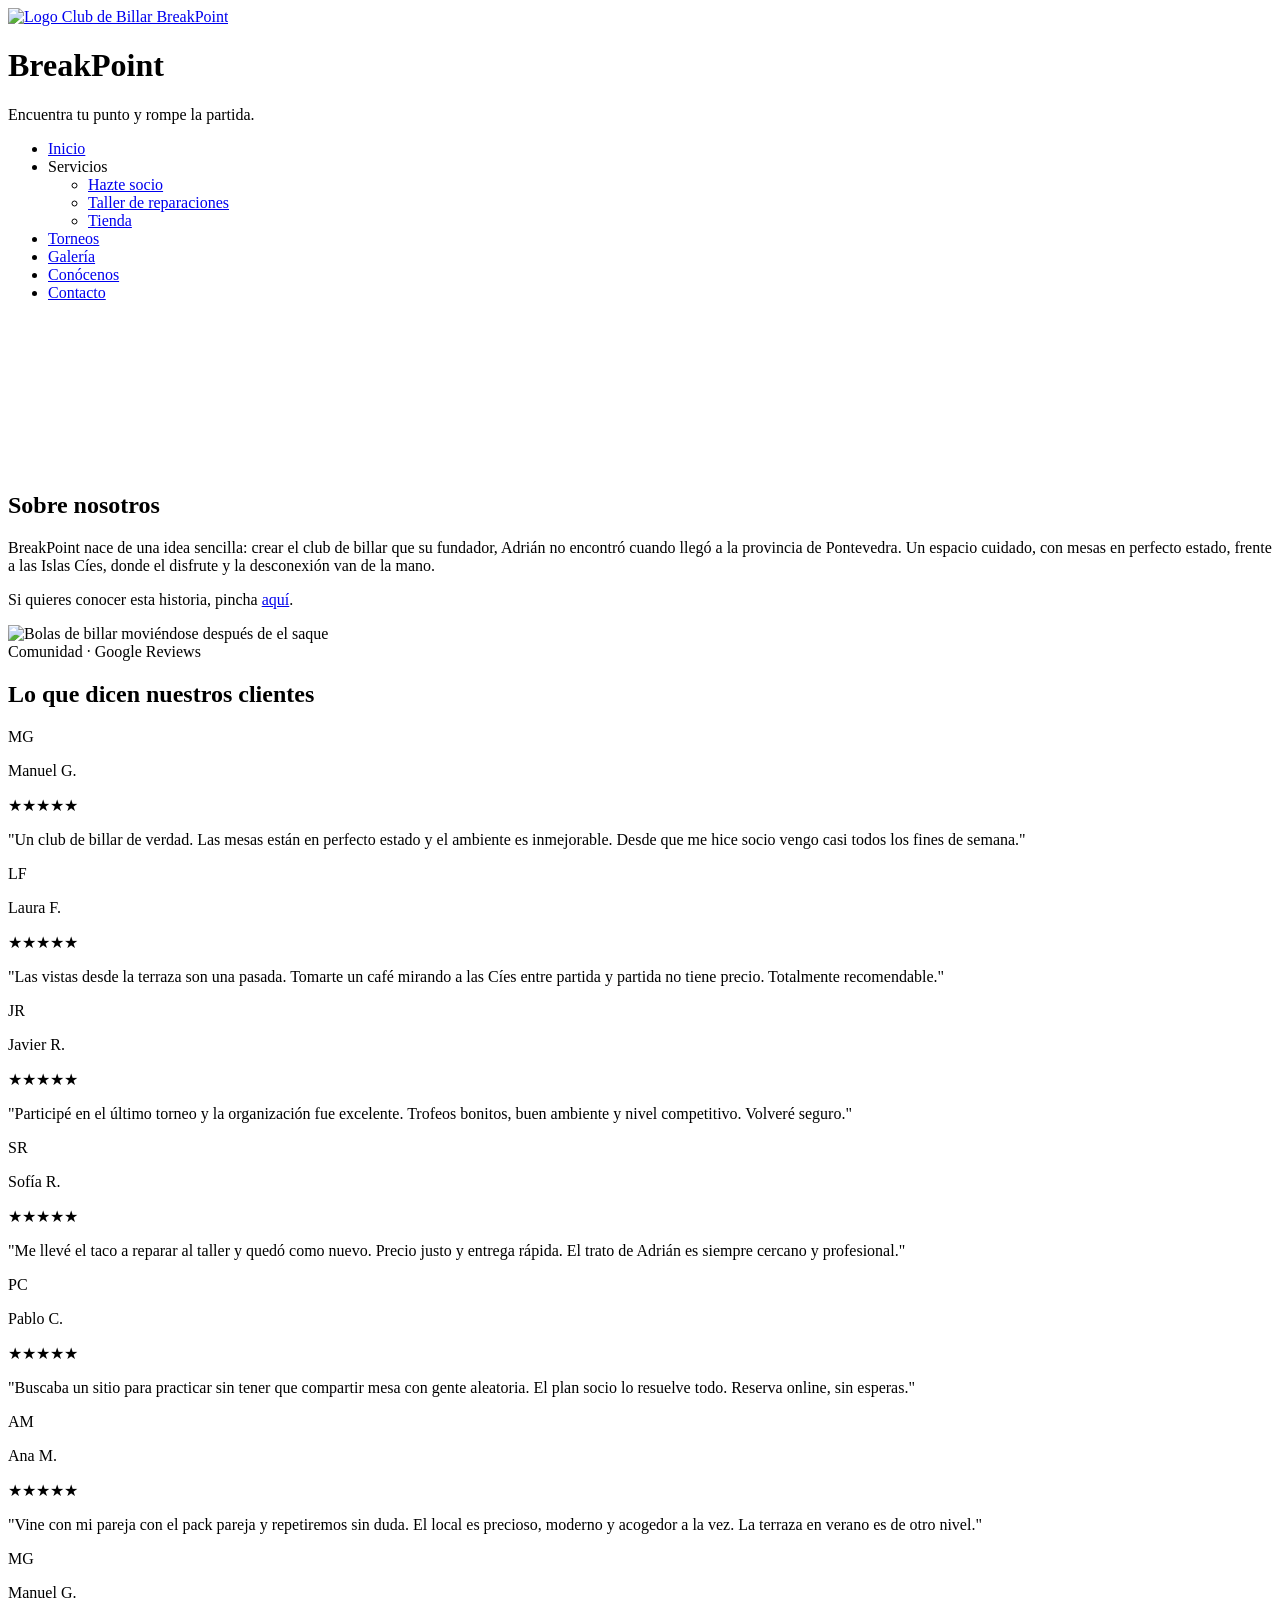
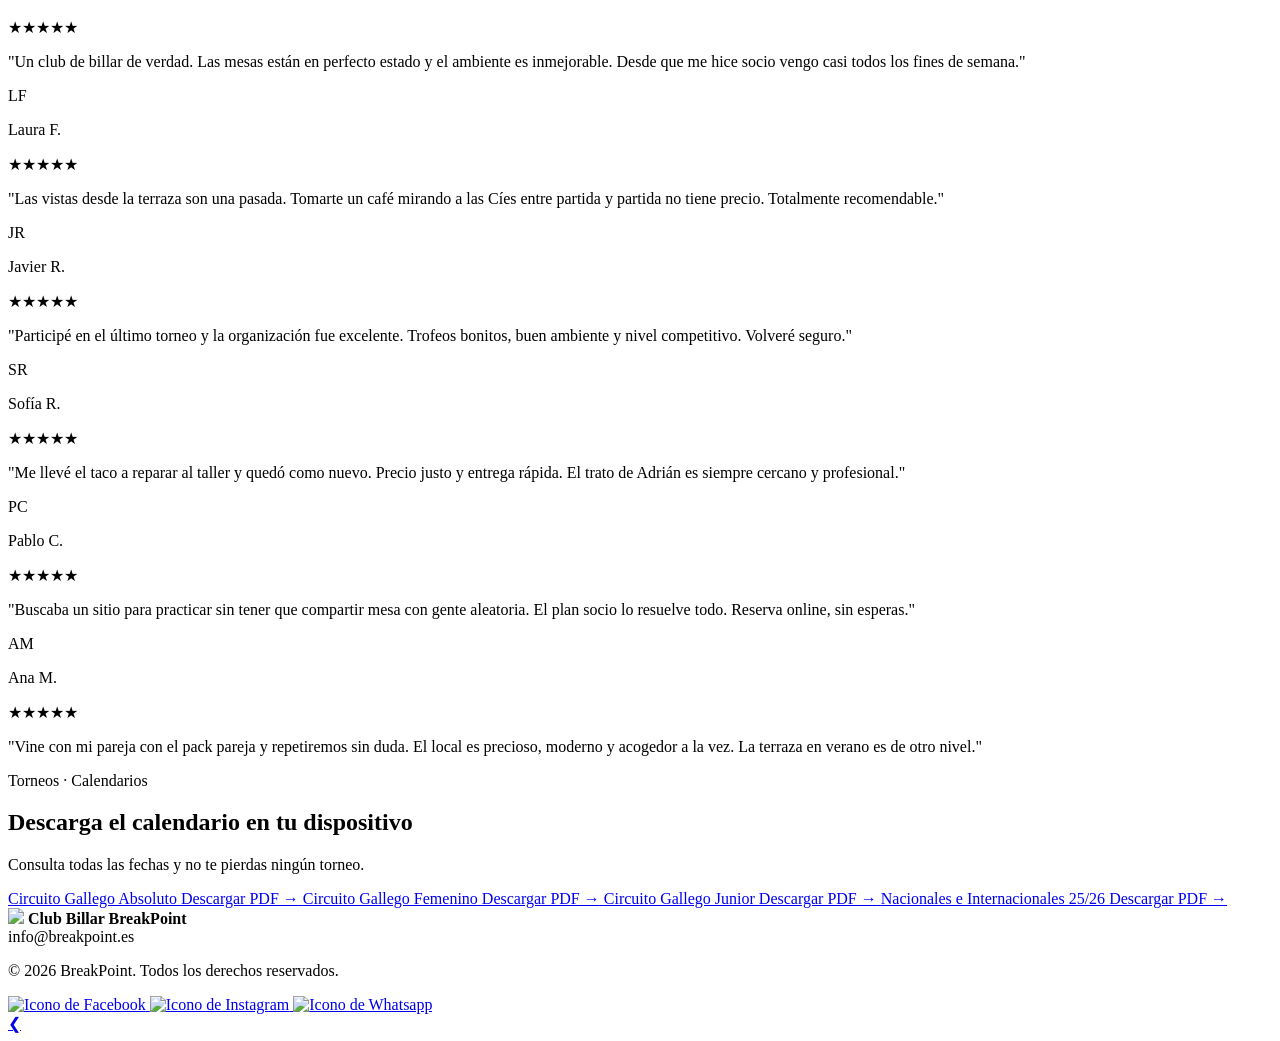
==== web/index.html @ a3e64bcd "Se modifican rutas de los archivos" ====
<!doctype html>
<html lang="es">
  <head>
    <meta charset="UTF-8" />
    <meta name="viewport" content="width=device-width, initial-scale=1.0" />
    <meta
      name="description"
      content="Club de billar Breakpoint, página oficial"
    />
    <link rel="preconnect" href="https://fonts.googleapis.com" />
    <link rel="preconnect" href="https://fonts.gstatic.com" crossorigin />
    <link
      href="https://fonts.googleapis.com/css2?family=DM+Sans:ital,opsz,wght@0,9..40,300;0,9..40,400;0,9..40,600;0,9..40,700;1,9..40,400&display=swap"
      rel="stylesheet"
    />
    <link rel="stylesheet" href="\css\style.css" />
    <link rel="icon" href="\assets\img\logo.png" type="image/png" />
    <title>Club Billar Breakpoint</title>
  </head>

  <body>
    <!-- CABECERA -->
    <header class="header">
      <div class="header-content">
        <div class="logo-header">
          <a href="/index.html">
            <img
              src="/assets/img/logo.png"
              alt="Logo Club de Billar BreakPoint"
            />
          </a>
          <div>
            <h1 class="logo-nombre">BreakPoint</h1>
            <span class="logo-eslogan"
              >Encuentra tu punto y rompe la partida.</span
            >
          </div>
        </div>
        <nav class="menu">
          <ul class="menu-lista">
            <li><a href="/index.html">Inicio</a></li>
            <li class="menu-servicios">
              <a>Servicios</a>
              <ul class="servicios-desplegable">
                <li><a href="/servicios/socio.html">Hazte socio</a></li>
                <li>
                  <a href="/servicios/taller.html">Taller de reparaciones</a>
                </li>
                <li><a href="/servicios/tienda.html">Tienda</a></li>
              </ul>
            </li>
            <li><a href="/torneos.html">Torneos</a></li>
            <li><a href="/galeria.html">Galería</a></li>
            <li><a href="/conocenos.html">Conócenos</a></li>
            <li><a href="/contacto.html">Contacto</a></li>
          </ul>
        </nav>
      </div>
    </header>

    <!-- HERO VIDEO -->
    <section class="index-video-hero">
      <div class="index-video-wrapper">
        <video
          src="/assets/video/video.webm"
          autoplay
          muted
          loop
          playsinline
          class="index-video"
        ></video>
        <!--
                <div class="index-video-overlay">
                    <span class="index-video-categoria">BreakPoint</span>
                    <h2 class="index-video-titulo">Encuentra tu punto.<br>Rompe la partida.</h2>
                    <a href="/conocenos.html" class="boton-primario">Conócenos</a>
                </div>
                -->
      </div>
    </section>

    <div class="divisor"></div>

    <!-- CONOCENOS -->
    <section class="index-presentacion">
      <div class="index-presentacion-texto">
        <h2>Sobre nosotros</h2>
        <p>
          BreakPoint nace de una idea sencilla: crear el club de billar que su
          fundador, Adrián no encontró cuando llegó a la provincia de
          Pontevedra. Un espacio cuidado, con mesas en perfecto estado, frente a
          las Islas Cíes, donde el disfrute y la desconexión van de la mano.
        </p>
        <p>
          Si quieres conocer esta historia, pincha
          <a href="/conocenos.html">aquí</a>.
        </p>
      </div>
      <div class="index-presentacion-img">
        <img
          src="/assets/img/breakpoint/breakpoint (4).jpg"
          alt="Bolas de billar moviéndose después de el saque"
        />
      </div>
    </section>

    <div class="divisor"></div>

    <!-- RESEÑAS -->
    <section class="index-resenas">
      <div class="index-resenas-cabecera">
        <span class="taller-categoria">Comunidad · Google Reviews</span>
        <h2>Lo que dicen nuestros clientes</h2>
      </div>

      <div class="index-resenas-track-outer">
        <div class="index-resenas-track">
          <div class="index-resena-card">
            <div class="index-resena-header">
              <div class="index-resena-avatar">MG</div>
              <div>
                <p class="index-resena-nombre">Manuel G.</p>
                <div class="index-resena-estrellas">★★★★★</div>
              </div>
            </div>
            <p class="index-resena-texto">
              "Un club de billar de verdad. Las mesas están en perfecto estado y
              el ambiente es inmejorable. Desde que me hice socio vengo casi
              todos los fines de semana."
            </p>
          </div>

          <div class="index-resena-card">
            <div class="index-resena-header">
              <div class="index-resena-avatar">LF</div>
              <div>
                <p class="index-resena-nombre">Laura F.</p>
                <div class="index-resena-estrellas">★★★★★</div>
              </div>
            </div>
            <p class="index-resena-texto">
              "Las vistas desde la terraza son una pasada. Tomarte un café
              mirando a las Cíes entre partida y partida no tiene precio.
              Totalmente recomendable."
            </p>
          </div>

          <div class="index-resena-card">
            <div class="index-resena-header">
              <div class="index-resena-avatar">JR</div>
              <div>
                <p class="index-resena-nombre">Javier R.</p>
                <div class="index-resena-estrellas">★★★★★</div>
              </div>
            </div>
            <p class="index-resena-texto">
              "Participé en el último torneo y la organización fue excelente.
              Trofeos bonitos, buen ambiente y nivel competitivo. Volveré
              seguro."
            </p>
          </div>

          <div class="index-resena-card">
            <div class="index-resena-header">
              <div class="index-resena-avatar">SR</div>
              <div>
                <p class="index-resena-nombre">Sofía R.</p>
                <div class="index-resena-estrellas">★★★★★</div>
              </div>
            </div>
            <p class="index-resena-texto">
              "Me llevé el taco a reparar al taller y quedó como nuevo. Precio
              justo y entrega rápida. El trato de Adrián es siempre cercano y
              profesional."
            </p>
          </div>

          <div class="index-resena-card">
            <div class="index-resena-header">
              <div class="index-resena-avatar">PC</div>
              <div>
                <p class="index-resena-nombre">Pablo C.</p>
                <div class="index-resena-estrellas">★★★★★</div>
              </div>
            </div>
            <p class="index-resena-texto">
              "Buscaba un sitio para practicar sin tener que compartir mesa con
              gente aleatoria. El plan socio lo resuelve todo. Reserva online,
              sin esperas."
            </p>
          </div>

          <div class="index-resena-card">
            <div class="index-resena-header">
              <div class="index-resena-avatar">AM</div>
              <div>
                <p class="index-resena-nombre">Ana M.</p>
                <div class="index-resena-estrellas">★★★★★</div>
              </div>
            </div>
            <p class="index-resena-texto">
              "Vine con mi pareja con el pack pareja y repetiremos sin duda. El
              local es precioso, moderno y acogedor a la vez. La terraza en
              verano es de otro nivel."
            </p>
          </div>

          <!-- CLONES para loop sin corte -->
          <div class="index-resena-card">
            <div class="index-resena-header">
              <div class="index-resena-avatar">MG</div>
              <div>
                <p class="index-resena-nombre">Manuel G.</p>
                <div class="index-resena-estrellas">★★★★★</div>
              </div>
            </div>
            <p class="index-resena-texto">
              "Un club de billar de verdad. Las mesas están en perfecto estado y
              el ambiente es inmejorable. Desde que me hice socio vengo casi
              todos los fines de semana."
            </p>
          </div>
          <div class="index-resena-card">
            <div class="index-resena-header">
              <div class="index-resena-avatar">LF</div>
              <div>
                <p class="index-resena-nombre">Laura F.</p>
                <div class="index-resena-estrellas">★★★★★</div>
              </div>
            </div>
            <p class="index-resena-texto">
              "Las vistas desde la terraza son una pasada. Tomarte un café
              mirando a las Cíes entre partida y partida no tiene precio.
              Totalmente recomendable."
            </p>
          </div>
          <div class="index-resena-card">
            <div class="index-resena-header">
              <div class="index-resena-avatar">JR</div>
              <div>
                <p class="index-resena-nombre">Javier R.</p>
                <div class="index-resena-estrellas">★★★★★</div>
              </div>
            </div>
            <p class="index-resena-texto">
              "Participé en el último torneo y la organización fue excelente.
              Trofeos bonitos, buen ambiente y nivel competitivo. Volveré
              seguro."
            </p>
          </div>
          <div class="index-resena-card">
            <div class="index-resena-header">
              <div class="index-resena-avatar">SR</div>
              <div>
                <p class="index-resena-nombre">Sofía R.</p>
                <div class="index-resena-estrellas">★★★★★</div>
              </div>
            </div>
            <p class="index-resena-texto">
              "Me llevé el taco a reparar al taller y quedó como nuevo. Precio
              justo y entrega rápida. El trato de Adrián es siempre cercano y
              profesional."
            </p>
          </div>
          <div class="index-resena-card">
            <div class="index-resena-header">
              <div class="index-resena-avatar">PC</div>
              <div>
                <p class="index-resena-nombre">Pablo C.</p>
                <div class="index-resena-estrellas">★★★★★</div>
              </div>
            </div>
            <p class="index-resena-texto">
              "Buscaba un sitio para practicar sin tener que compartir mesa con
              gente aleatoria. El plan socio lo resuelve todo. Reserva online,
              sin esperas."
            </p>
          </div>
          <div class="index-resena-card">
            <div class="index-resena-header">
              <div class="index-resena-avatar">AM</div>
              <div>
                <p class="index-resena-nombre">Ana M.</p>
                <div class="index-resena-estrellas">★★★★★</div>
              </div>
            </div>
            <p class="index-resena-texto">
              "Vine con mi pareja con el pack pareja y repetiremos sin duda. El
              local es precioso, moderno y acogedor a la vez. La terraza en
              verano es de otro nivel."
            </p>
          </div>
        </div>
      </div>
    </section>

    <div class="divisor"></div>

    <!-- CALENDARIOS -->
    <section class="index-calendarios">
      <div class="index-cal-cabecera">
        <span class="taller-categoria">Torneos · Calendarios</span>
        <h2>Descarga el calendario en tu dispositivo</h2>
        <p>Consulta todas las fechas y no te pierdas ningún torneo.</p>
      </div>

      <div class="index-cal-lista">
        <a
          href="/assets/img/calendarios/calendario_circuito_gallego_absoluto.jpg"
          download
          class="index-cal-fila"
        >
          <span class="index-cal-titulo">Circuito Gallego Absoluto</span>
          <span class="index-cal-dl">Descargar PDF →</span>
        </a>

        <a
          href="/assets/img/calendarios/calendario_circuito_gallego_femenino.jpg"
          download
          class="index-cal-fila"
        >
          <span class="index-cal-titulo">Circuito Gallego Femenino</span>
          <span class="index-cal-dl">Descargar PDF →</span>
        </a>

        <a
          href="/assets/img/calendarios/calendario_circuíto_gallego_junior.jpg"
          download
          class="index-cal-fila"
        >
          <span class="index-cal-titulo">Circuito Gallego Junior</span>
          <span class="index-cal-dl">Descargar PDF →</span>
        </a>

        <a
          href="/assets/img/calendarios/calendario_pool_2025-2026.jpg"
          download
          class="index-cal-fila index-cal-fila--activa"
        >
          <span class="index-cal-titulo"
            >Nacionales e Internacionales 25/26</span
          >
          <span class="index-cal-dl">Descargar PDF →</span>
        </a>
      </div>
    </section>

    <div class="divisor"></div>

    <!-- FOOTER -->
    <footer class="footer">
      <div class="footer-content">
        <div class="logo-footer">
          <img src="/assets/img/logo.png" />
          <strong>Club Billar BreakPoint</strong>
        </div>
        <div class="footer-datos">
          <span>info@breakpoint.es</span>
          <p class="footer-copy">
            &copy; 2026 BreakPoint. Todos los derechos reservados.
          </p>
        </div>
        <div class="rrss">
          <a href="#">
            <img
              src="/assets/img/Iconos/facebook1.png"
              class="footer-rrss"
              alt="Icono de Facebook"
            />
          </a>
          <a href="#">
            <img
              src="/assets/img/Iconos/instagram1.png"
              class="footer-rrss"
              alt="Icono de Instagram"
            />
          </a>
          <a href="#">
            <img
              src="/assets/img/Iconos/whatsapp1.png"
              class="footer-rrss"
              alt="Icono de Whatsapp"
            />
          </a>
        </div>
      </div>
    </footer>

    <a href="#" class="flecha-arriba">&#10094;</a>
  </body>
</html>
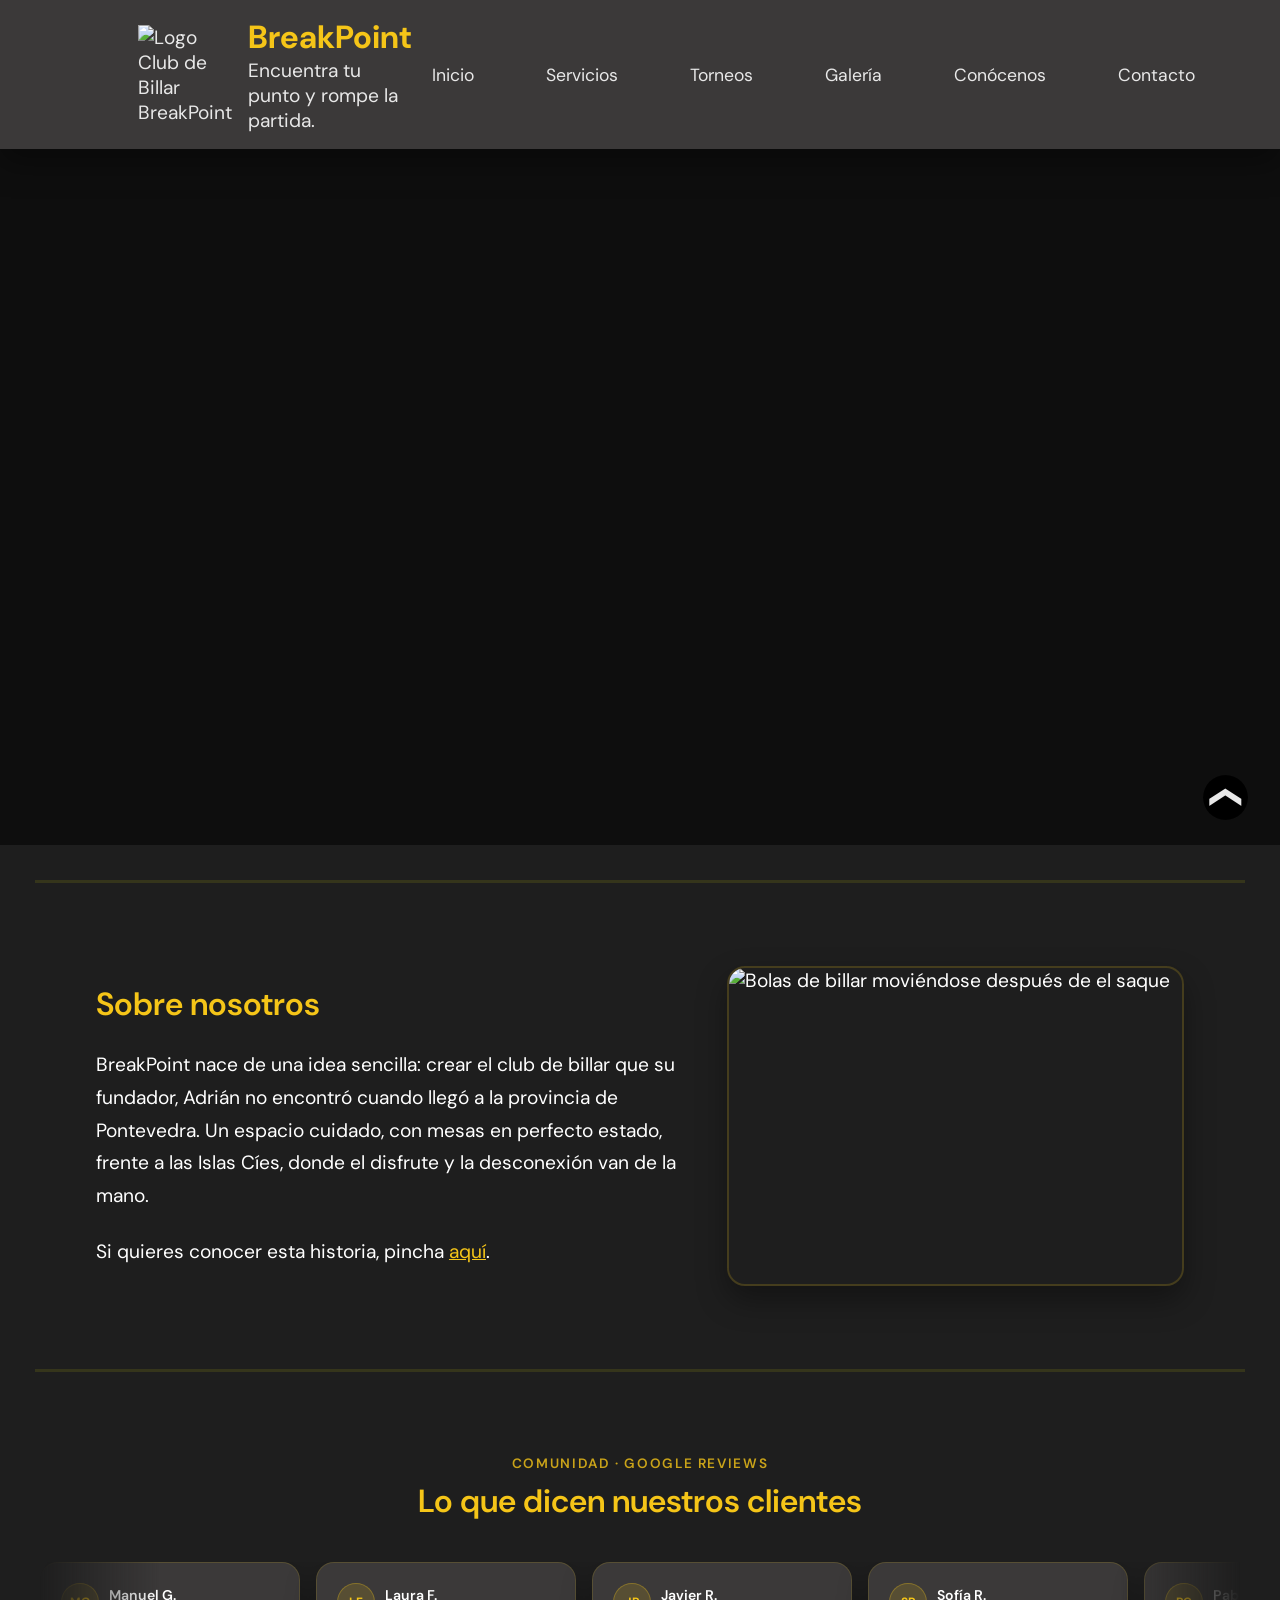
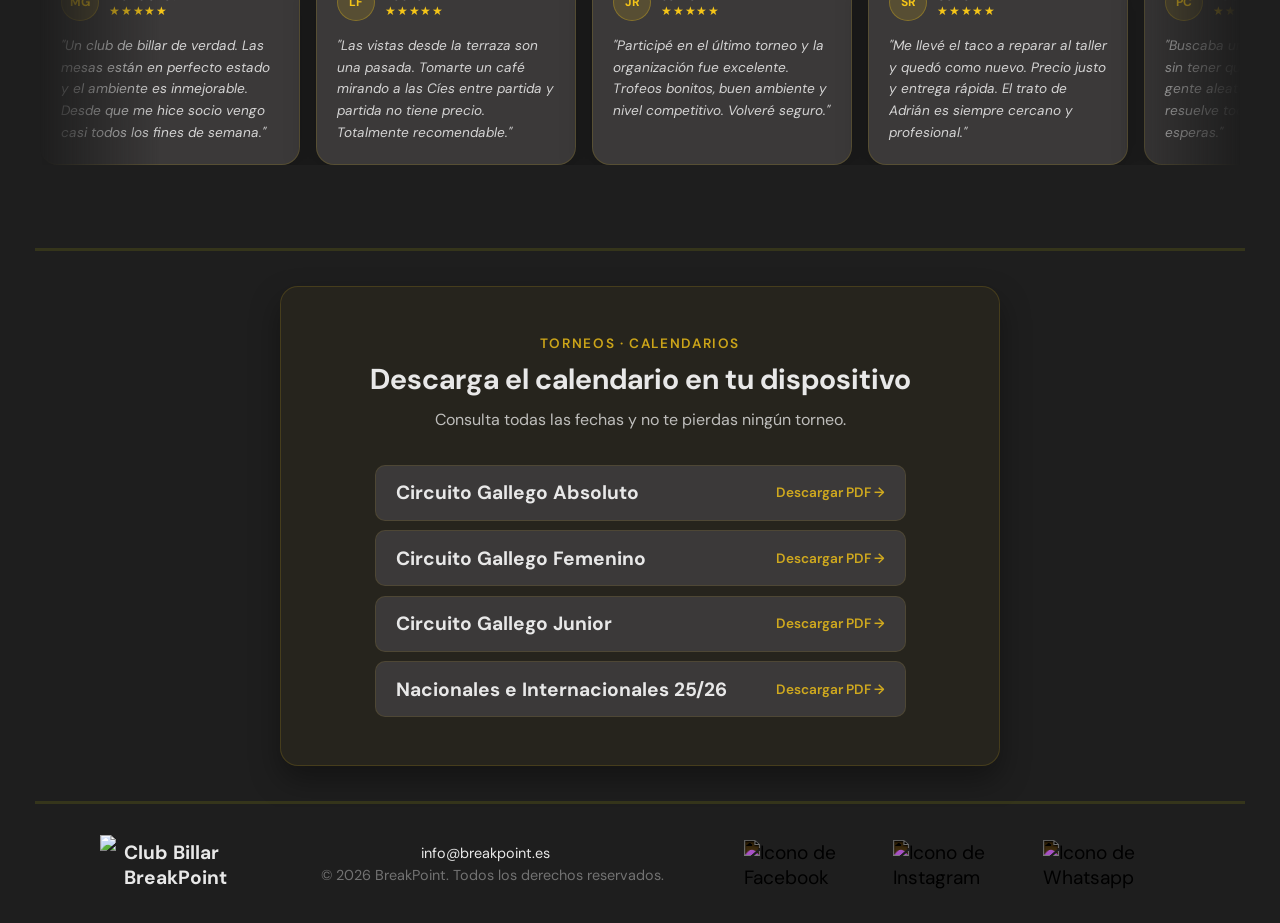
==== commit 4ec8736b: "Se modifican rutas de los archivos" ====
--- a/web/index.html
+++ b/web/index.html
@@ -13,8 +13,8 @@
       href="https://fonts.googleapis.com/css2?family=DM+Sans:ital,opsz,wght@0,9..40,300;0,9..40,400;0,9..40,600;0,9..40,700;1,9..40,400&display=swap"
       rel="stylesheet"
     />
-    <link rel="stylesheet" href="\css\style.css" />
-    <link rel="icon" href="\assets\img\logo.png" type="image/png" />
+    <link rel="stylesheet" href="css/style.css" />
+    <link rel="icon" href="assets/img/logo.png" type="image/png" />
     <title>Club Billar Breakpoint</title>
   </head>
 
--- a/web/css/style.css
+++ b/web/css/style.css
@@ -0,0 +1,3456 @@
+/* #region GENERAL*/
+* {
+    margin: 0;
+    box-sizing: border-box;
+}
+
+html {
+  scroll-behavior: smooth;
+}
+
+:root {
+    --color-fondo:#1e1e1e;
+    --color-secundario:rgb(59, 57, 57);
+    --color-texto:#e8e8e8;
+    --color-destacado:#f5c518;
+    --shadow: 0 14px 30px rgba(0, 0, 0, 0.35);
+    --radius: 18px;
+    --padding: 1rem;
+    --margin: 35px;
+    --espaciado-1: 1.5rem;
+    --espaciado-2: 3rem;
+    --fuente: 'DM Sans', sans-serif;
+    --h1: 2.2rem;
+    --h2: 1.6rem;
+    --h3: 1.25rem;
+    --p: 1.2rem;
+}
+
+body {
+    font-family: var(--fuente);
+    font-size: var(--p);
+    color: var(--color-texto);
+    background-color: var(--color-fondo);
+    padding-top: 125px;
+    color: white;
+    display: flex;
+    flex-direction: column;
+    min-height: 100vh;
+}
+
+h1 { 
+    font-size: var(--h1); 
+    font-weight: 700; 
+}
+
+h2 { 
+    font-size: var(--h2); 
+    font-weight: 600; 
+}
+
+h3 { 
+    font-size: var(--h3); 
+    font-weight: 600; 
+}
+
+p  { 
+    font-size: var(--p);  
+    font-weight: 400; 
+    line-height: 1.7; 
+}
+
+.divisor {
+    background-color: rgba(255, 255, 0, 0.1);
+    margin: 35px;
+    height: 0.2rem;
+}
+/* #endregion */
+
+/* #region CABECERA */
+.header {
+    position: fixed;
+    top: 0;
+    left: 0;
+    width: 100%;
+    z-index: 1000;
+    background-color: var(--color-secundario);
+    box-shadow: var(--shadow);
+}
+
+.header-content {
+    display: flex;
+    align-items: center;
+    justify-content: space-between;
+    padding: 1rem 3rem;
+}
+
+
+    /*LOGO */
+.logo-header {
+    display: flex;
+    align-items: center;
+    gap: 1rem;
+    color: var(--color-texto);
+    margin-left: 90px;
+}
+
+.logo-header img {
+    width: auto;
+    height: 85px;
+}
+
+.logo-nombre {
+    font-size: 2rem;
+    color: var(--color-destacado);
+}
+
+.logo-eslogan {
+    font-size: 1.2rem;
+    color: var(--color-texto);
+    display: block;
+}
+
+    /* NAV */
+.menu-lista {
+    list-style: none;
+    display: flex;
+    align-items: center;
+    gap: 5rem;
+    padding: 0;
+    margin: 0;
+    margin-right: 150px;
+}
+
+.menu-lista>li {
+    position: relative;
+}
+
+.menu-lista>li>a {
+    color: var(--color-texto);
+    text-decoration: none;
+    font-size: 1.1rem;
+    transition: color 0.2s;
+    padding: 20px;
+    margin-right: -3rem;
+}
+
+.menu-lista>li>a:hover {
+    color: var(--color-destacado);
+    cursor: url('/assets/img/cueCursor.cur'), auto;
+}
+
+.servicios-desplegable {
+    display: none;
+    position: absolute;
+    top: 100%;
+    left: 0;
+    background-color: var(--color-secundario);
+    list-style: none;
+    padding: 0.5rem 0;
+    margin: 0;
+    min-width: 180px;
+    border-top: 2px solid var(--color-destacado);
+    box-shadow: var(--shadow);
+    z-index: 999; 
+}
+
+.servicios-desplegable li a {
+    display: block;
+    padding: 0.6rem 1.2rem;
+    color: var(--color-texto);
+    text-decoration: none;
+    font-size: 0.9rem;
+    transition: background 0.2s, color 0.2s;
+}
+
+
+.servicios-desplegable li a:hover {
+    background-color: rgba(255, 255, 0, 0.1);
+    color: var(--color-destacado);
+    cursor: url('/assets/img/cueCursor.cur'), auto;
+}
+
+.menu-servicios:hover .servicios-desplegable {
+    display: block;
+}
+
+a { 
+    color: inherit; 
+    text-decoration: none; 
+}
+
+ul {
+    list-style: none;
+}
+/* #endregion */
+
+/* #region FORM-CONTACTO */
+.cont-contacto {
+    background-color: black;
+    width: 550px;
+    margin: 0 auto;
+}
+.contacto {
+  padding: 5rem 2rem;
+  max-width: 700px;
+  margin: 0 auto;
+}
+
+.contacto h2 {
+    color:var(--color-destacado);
+    display: flex;
+    justify-content: center;
+    margin-bottom: 2rem;
+    font-size: 1.5rem;
+}
+
+.formulario {
+  display: flex;
+  flex-direction: column;
+  gap: 1.2rem;
+}
+
+.campo {
+  display: flex;
+  flex-direction: column;
+  gap: 0.35rem;
+}
+
+.campo label {
+  font-weight: 600;
+  font-size: 0.9rem;
+  color: var(--color-texto);
+}
+
+.campo input, 
+.campo textarea {
+  padding: 0.85rem 1rem;
+  border: 2px solid #ddd;
+  border-radius: 8px;
+  font-size: 1rem;
+  background-color: var(--color-fondo);
+  transition: border-color 0.3s;
+  resize: none;
+}
+
+.campo input:focus,
+.campo textarea:focus {
+  outline: none;
+  border-color: var(--color-destacado);
+}
+
+.formulario .boton {
+  margin: 0 auto;
+}
+
+.boton-primario {
+    display: inline-flex;
+    align-items: center;
+    gap: 0.5rem;
+    padding: 0.85rem 2.2rem;
+    background-color: transparent;
+    color: var(--color-texto);
+    border: 2px solid var(--color-texto);
+    border-radius: 50px;
+    font-family: var(--fuente);
+    font-size: 1rem;
+    font-weight: 600;
+    letter-spacing: 0.04em;
+    cursor: pointer;
+    transition: background-color 0.3s, color 0.3s, box-shadow 0.3s, transform 0.15s;
+}
+
+.boton-primario::after {
+    content: '→';
+    font-size: 1.1rem;
+    transition: transform 0.25s;
+}
+
+.boton-primario:hover {
+    background-color: rgba(245, 197, 24, 0.034);
+    color: #f5e07a;
+    border-color: #f5e07a;
+    box-shadow: 0 0 18px rgba(245, 197, 24, 0.075);
+    transform: translateY(-2px);
+}
+
+.boton-primario:hover::after {
+    transform: translateX(5px);
+}
+
+/* #endregion */
+
+/* #region FOOTER */
+.footer {
+    margin-top: auto;
+    background-color: var(--color-fondo);
+    padding: 1.75rem 5rem;
+    width: 100%;
+    margin-top: -2rem;
+}
+
+.footer-content {
+    display: flex;
+    align-items: center;
+    justify-content: space-between;
+    gap: 2rem;
+    max-width: 100%;
+}
+
+.logo-footer {
+    display: flex;
+    align-items: center;
+    gap: 0.5rem;
+    color: var(--color-texto);
+    padding: 0px 20px ;
+}
+
+.logo-footer img {
+    height: 60px;
+    width: auto;
+}
+
+.footer-datos {
+    width: 500px;
+    line-height: 20px;
+}
+
+.footer-datos span {
+    color: var(--color-texto);
+    font-size: 0.9rem;
+    transition: color 0.2s;
+    padding-left: 100px;
+}
+
+.footer-datos span:hover {
+    color: var(--color-destacado);
+}
+
+.rrss {
+    display: flex;
+    align-items: center;
+    gap: 1rem;
+    padding: 0 20px;
+}
+
+.rrss img {
+    height: 30px;
+    width: auto;
+    transition: filter 0.2s;
+    filter: invert(1);
+}
+
+.footer-copy {
+    color: #aaa;
+    font-size: 0.9rem;
+    opacity: 0.6   
+}
+/* #endregion */
+
+/* #region FLECHA SCROLL */
+.flecha-arriba {
+    position: fixed;
+    bottom: 2rem;
+    right: 2rem;
+    background-color: black;
+    color: var(--color-texto);
+    width: 45px;
+    height: 45px;
+    display: flex;
+    align-items: center;
+    justify-content: center;
+    font-size: 2rem;
+    border-radius: 50%;
+    text-decoration: none;
+    transition: background 0.2s;
+    transform: rotate(90deg);
+    padding-bottom: 5px;
+    bottom: 5rem;
+}
+.flecha-arriba:hover {
+    background-color: #333;
+}
+/* #endregion */
+
+/* #region INDEX.HTML */
+    /*PRESENTACIÓN */
+.index-presentacion {
+    display: flex;
+    align-items: center;
+    gap: var(--espaciado-2);
+    padding: var(--espaciado-2) 6rem;
+    max-width: 1400px;
+    margin: 0 auto;
+}
+
+.index-presentacion-texto {
+    flex: 1;
+    display: flex;
+    flex-direction: column;
+    gap: var(--espaciado-1);
+}
+
+.index-presentacion-texto h2 {
+    font-size: 2rem;
+    color: var(--color-destacado);
+}
+.index-presentacion-texto a{
+    color: var(--color-destacado);
+    text-decoration: underline;
+}
+
+.index-presentacion-img {
+    flex-shrink: 0;
+    width: 42%;
+}
+
+.index-presentacion-img img {
+    width: 100%;
+    height: 320px;
+    object-fit: cover;
+    border-radius: var(--radius);
+    box-shadow: var(--shadow);
+    border: 2px solid rgba(245, 197, 24, 0.18);
+    display: block;
+}
+
+    /* VIDEO */
+.index-video-hero {
+    width: 100%;
+    background-color: #000;
+    opacity: 50%;
+}
+
+.index-video-wrapper {
+    position: relative;
+    width: 100%;
+    aspect-ratio: 16 / 9;
+    max-height: 85vh;
+    overflow: hidden;
+}
+
+.index-video {
+    width: 100%;
+    height: 100%;
+    object-fit: cover;
+    display: block;
+}
+
+.index-video-overlay {
+    position: absolute;
+    inset: 0;
+    background: linear-gradient(
+        to bottom,
+        rgba(0,0,0,0.15) 0%,
+        rgba(0,0,0,0.55) 60%,
+        rgba(30,30,30,0.95) 100%
+    );
+    display: flex;
+    flex-direction: column;
+    align-items: center;
+    justify-content: flex-end;
+    padding-bottom: 5%;
+    gap: 1.2rem;
+    text-align: center;
+}
+
+.index-video-categoria {
+    font-size: 0.78rem;
+    font-weight: 700;
+    letter-spacing: 0.2em;
+    text-transform: uppercase;
+    color: var(--color-destacado);
+}
+
+.index-video-titulo {
+    font-size: clamp(1.8rem, 4.5vw, 3.6rem);
+    font-weight: 700;
+    color: var(--color-texto);
+    line-height: 1.15;
+    text-shadow: 0 2px 24px rgba(0,0,0,0.55);
+}
+
+    /* RESEÑAS */
+.index-resenas {
+    padding: var(--espaciado-2) 0;
+}
+
+.index-resenas-cabecera {
+    text-align: center;
+    margin-bottom: 2.5rem;
+    display: flex;
+    flex-direction: column;
+    align-items: center;
+    gap: 0.5rem;
+}
+
+.index-resenas-cabecera h2 {
+    font-size: 2rem;
+    color: var(--color-destacado);
+}
+
+.index-resenas-track-outer {
+    max-width: 1200px;
+    margin: 0 auto;
+    overflow: hidden;
+    -webkit-mask-image: linear-gradient(
+        to right,
+        transparent 0%,
+        black 10%,
+        black 90%,
+        transparent 100%
+    );
+    mask-image: linear-gradient(
+        to right,
+        transparent 0%,
+        black 10%,
+        black 90%,
+        transparent 100%
+    );
+}
+
+.index-resenas-track {
+    display: flex;
+    gap: 1rem;
+    width: max-content;
+    animation: resenas-rtl 28s linear infinite;
+}
+
+.index-resenas-track:hover {
+    animation-play-state: paused;
+}
+
+.index-resena-card {
+    flex-shrink: 0;
+    width: 260px;
+    background-color: var(--color-secundario);
+    border: 1px solid rgba(245, 197, 24, 0.15);
+    border-radius: var(--radius);
+    padding: 1.25rem;
+    display: flex;
+    flex-direction: column;
+    gap: 0.85rem;
+    box-shadow: var(--shadow);
+    transition: border-color 0.25s;
+}
+
+.index-resena-card:hover {
+    border-color: rgba(245, 197, 24, 0.4);
+}
+
+.index-resena-header {
+    display: flex;
+    align-items: center;
+    gap: 0.65rem;
+}
+
+.index-resena-avatar {
+    width: 38px;
+    height: 38px;
+    border-radius: 50%;
+    background-color: rgba(245, 197, 24, 0.15);
+    border: 1.5px solid rgba(245, 197, 24, 0.3);
+    color: var(--color-destacado);
+    font-size: 0.75rem;
+    font-weight: 700;
+    display: flex;
+    align-items: center;
+    justify-content: center;
+    flex-shrink: 0;
+}
+
+.index-resena-nombre {
+    font-size: 0.88rem;
+    font-weight: 600;
+    margin: 0;
+    line-height: 1.3;
+}
+
+.index-resena-estrellas {
+    color: var(--color-destacado);
+    font-size: 0.72rem;
+    letter-spacing: 0.05em;
+}
+
+.index-resena-texto {
+    font-size: 0.85rem;
+    opacity: 0.78;
+    line-height: 1.6;
+    font-style: italic;
+}
+
+@keyframes resenas-rtl {
+    0%   { transform: translateX(0); }
+    100% { transform: translateX(calc(-6 * (260px + 1rem))); }
+}
+
+    /* CALENDARIOS */
+.index-calendarios {
+    display: flex;
+    flex-direction: column;
+    align-items: center;
+    gap: 2rem;
+    padding: var(--espaciado-2) 4rem;
+    margin: 0 auto;
+    max-width: 720px;
+    width: calc(100% - 8rem);
+    background-color: rgba(245, 197, 24, 0.04);
+    border: 1px solid rgba(245, 197, 24, 0.15);
+    border-radius: var(--radius);
+    box-shadow: var(--shadow);
+}
+
+.index-cal-cabecera {
+    text-align: center;
+    display: flex;
+    flex-direction: column;
+    align-items: center;
+    gap: 0.5rem;
+}
+
+.index-cal-cabecera h2 {
+    font-size: 1.8rem;
+    font-weight: 700;
+    color: var(--color-texto);
+}
+
+.index-cal-cabecera p {
+    font-size: 1rem;
+    opacity: 0.7;
+}
+
+.index-cal-lista {
+    display: flex;
+    flex-direction: column;
+    gap: 0.6rem;
+    width: 90%;
+}
+
+.index-cal-fila {
+    display: flex;
+    align-items: center;
+    gap: 1.2rem;
+    padding: 0.9rem 1.25rem;
+    border-radius: 10px;
+    background-color: var(--color-secundario);
+    border: 1px solid rgba(245, 197, 24, 0.1);
+    text-decoration: none;
+    color: var(--color-texto);
+    transition: border-color 0.2s, background-color 0.2s, transform 0.2s;
+}
+
+.index-cal-fila:hover {
+    border-color: rgba(245, 197, 24, 0.45);
+    background-color: rgba(245, 197, 24, 0.05);
+    transform: translateX(4px);
+}
+
+
+.index-cal-titulo {
+    font-size: 1.2rem;
+    font-weight: 700;
+    color: var(--color-texto);
+    flex: 1;
+}
+
+.index-cal-dl {
+    font-size: 0.85rem;
+    font-weight: 600;
+    color: var(--color-destacado);
+    opacity: 0.8;
+    white-space: nowrap;
+    margin-left: auto;
+    transition: opacity 0.2s;
+}
+
+.index-cal-fila:hover .index-cal-dl {
+    opacity: 1;
+}
+/* #endregion */
+
+/* #region SOCIO.HTML */
+    /* HERO */
+.socio-hero {
+    display: flex;
+    align-items: center;
+    gap: var(--espaciado-2);
+    padding: var(--espaciado-2) 6rem;
+    max-width: 1400px;
+    margin: 0 auto;
+}
+
+.socio-hero-texto {
+    flex: 1;
+    display: flex;
+    flex-direction: column;
+    gap: var(--espaciado-1);
+}
+
+.socio-hero-texto h2 {
+    font-size: 2.2rem;
+    color: var(--color-destacado);
+    line-height: 1.3;
+    text-align: center;
+}
+
+.socio-hero-beneficios {
+    display: flex;
+    flex-direction: column;
+    gap: 0.7rem;
+    margin-top: 0.5rem;
+}
+
+.socio-beneficio {
+    display: flex;
+    align-items: flex-start;
+    gap: 0.75rem;
+    font-size: 1.5rem;
+    opacity: 0.9;
+    line-height: 1.5;
+}
+
+.socio-pertenecer {
+    justify-content: center;
+    margin-top: 1.2rem;
+    font-size: 1.6rem;
+    /*margin-right: -12rem;*/
+    font-style: italic;
+
+}
+
+.socio-beneficio-icono {
+    font-size: 1.7rem;
+    flex-shrink: 0;
+}
+
+    /* CARRUSEL */
+.socio-carrusel {
+    flex-shrink: 0;
+    width: 540px;
+    height: 430px;
+    border-radius: var(--radius);
+    overflow: hidden;
+    box-shadow: var(--shadow);
+    border: 2px solid rgba(245, 197, 24, 0.2);
+}
+
+.socio-carrusel-track {
+    display: flex;
+    height: 100%;
+    animation: carrusel-slide 12s linear infinite;
+}
+
+.socio-carrusel-track img {
+    flex-shrink: 0;
+    width: 540px;
+    height: 430px;
+    object-fit: cover;
+}
+
+.socio-carrusel-wrapper {
+    display: flex;
+    flex-direction: column;
+    flex-shrink: 0;
+}
+
+.socio-carrusel-pie {
+    display: block;
+    text-align: center;
+    font-size: 1.2rem;
+    font-style: italic;
+    opacity: 0.75;
+    margin-top: 0.5rem;
+    color: var(--color-texto);
+}
+
+@keyframes carrusel-slide {
+    0%      { transform: translateX(0); }
+    20%     { transform: translateX(0); }
+    33.33%  { transform: translateX(-540px); }
+    53.33%  { transform: translateX(-540px); }
+    66.66%  { transform: translateX(-1080px); }
+    86.66%  { transform: translateX(-1080px); }
+    100%    { transform: translateX(-1620px); }
+}
+
+    /* PLANES WRAPPER */
+.socio-planes-wrapper {
+    display: flex;
+    flex-direction: column;
+    align-items: center;
+    padding: var(--espaciado-1) 6rem var(--espaciado-1);
+}
+
+.socio-planes-intro {
+    text-align: center;
+    font-size: 2rem;
+    opacity: 0.8;
+    max-width: 1000px;
+    margin-bottom: var(--espaciado-1);
+    color: var(--color-texto);
+}
+
+    /* PLANES */
+.socio-planes {
+    display: flex;
+    justify-content: center;
+    align-items: stretch;
+    gap: var(--espaciado-1);
+    flex-wrap: wrap;
+    width: 100%;
+}
+
+.socio-tarjeta {
+    position: relative;
+    overflow: hidden;
+    background-color: var(--color-secundario);
+    border-radius: var(--radius);
+    padding: 2rem 1.75rem;
+    width: 280px;
+    display: flex;
+    flex-direction: column;
+    align-items: center;
+    gap: 0.85rem;
+    text-align: center;
+    box-shadow: var(--shadow);
+    border-top: 3px solid rgba(245, 197, 24, 0.3);
+    transition: transform 0.25s ease, box-shadow 0.25s ease, border-color 0.25s ease;
+}
+
+.socio-tarjeta:hover {
+    transform: translateY(-8px) !important;
+    box-shadow: 0 22px 45px rgba(0, 0, 0, 0.5);
+    border-color: var(--color-destacado);
+}
+
+.socio-tarjeta--destacada {
+    width: 280px;
+    padding: 2rem 1.75rem;
+    border-top: 3px solid var(--color-destacado);
+    background-color: #2a2a2a;
+}
+
+.socio-tarjeta-icono-img {
+    width: 95px;
+    height: 95px;
+    object-fit: contain;
+}
+
+.socio-tarjeta h3 {
+    font-size: 1.4rem;
+    color: var(--color-destacado);
+}
+
+.socio-tarjeta .boton-primario {
+    margin-top: auto;
+}
+
+.socio-precio {
+    font-size: 2.2rem !important;
+    font-weight: 700;
+    color: var(--color-texto);
+    line-height: 1;
+}
+
+.socio-precio span {
+    font-size: 1rem !important;
+    font-weight: 400;
+    opacity: 0.65;
+}
+
+.socio-lista {
+    list-style: none;
+    padding: 0;
+    margin: 0;
+    display: flex;
+    flex-direction: column;
+    gap: 0.3rem;
+    font-size: 0.9rem;
+    opacity: 0.85;
+    align-self: center;
+    text-align: center;
+}
+
+.socio-tarjeta p:not(.socio-precio) {
+    font-size: 0.95rem;
+    opacity: 0.8;
+    line-height: 1.6;
+    flex-grow: 1;
+}
+
+    /* MAYOR AHORRO */
+.socio-tarjeta-etiqueta {
+    position: absolute;
+    top: 35px;
+    right: -33px;
+    background-color: var(--color-destacado);
+    color: #1e1e1e;
+    font-size: 0.7rem;
+    font-weight: 700;
+    letter-spacing: 0.06em;
+    text-transform: uppercase;
+    padding: 0.3rem 2rem;
+    transform: rotate(45deg);
+    transform-origin: center;
+    box-shadow: 0 2px 8px rgba(0,0,0,0.4);
+    pointer-events: none;
+    white-space: nowrap;
+}
+
+    /* PACKS */
+.socio-packs {
+    display: flex;
+    justify-content: center;
+    gap: var(--espaciado-2);
+    padding: 0 6rem var(--espaciado-2);
+    flex-wrap: wrap;
+    margin-bottom: -3rem;
+}
+
+.socio-pack {
+    background-color: var(--color-secundario);
+    border-radius: var(--radius);
+    padding: 2rem 2.5rem;
+    width: 320px;
+    display: flex;
+    flex-direction: column;
+    align-items: center;
+    gap: 0.85rem;
+    text-align: center;
+    box-shadow: var(--shadow);
+    border-top: 3px solid rgba(245, 197, 24, 0.3);
+    transition: transform 0.25s ease, box-shadow 0.25s ease, border-color 0.25s ease;
+}
+
+.socio-pack:hover {
+    transform: translateY(-8px) !important;
+    box-shadow: 0 22px 45px rgba(0, 0, 0, 0.5);
+    border-color: var(--color-destacado);
+}
+
+.socio-pack h3 {
+    font-size: 1.3rem;
+    color: var(--color-destacado);
+}
+
+.socio-pack p {
+    font-size: 0.95rem;
+    opacity: 0.8;
+    line-height: 1.2;
+}
+
+.socio-pack-icono-img {
+    width: 52px;
+    height: 52px;
+    object-fit: contain;
+    filter: invert(1);
+}
+
+
+    /* ANIMACIONES DE ENTRADA */
+.socio-anim-izquierda,
+.socio-anim-derecha,
+.socio-anim-abajo,
+.socio-pack-anim-izquierda,
+.socio-pack-anim-derecha {
+    opacity: 0;
+}
+
+.socio-anim-izquierda {
+    animation: entrar-izquierda 1.1s ease forwards;
+    animation-delay: 0.3s;
+}
+.socio-anim-abajo {
+    animation: entrar-abajo 1.1s ease forwards;
+    animation-delay: 0.8s;
+}
+.socio-anim-derecha {
+    animation: entrar-derecha 1.1s ease forwards;
+    animation-delay: 1.3s;
+}
+
+.socio-pack-anim-izquierda {
+    animation: entrar-izquierda 1.1s ease forwards;
+    animation-delay: 1.8s;
+}
+.socio-pack-anim-derecha {
+    animation: entrar-derecha 1.1s ease forwards;
+    animation-delay: 1.8s;
+}
+
+@keyframes entrar-izquierda {
+    from { opacity: 0; transform: translateX(-80px); }
+    to   { opacity: 1; transform: translateX(0); }
+}
+@keyframes entrar-derecha {
+    from { opacity: 0; transform: translateX(80px); }
+    to   { opacity: 1; transform: translateX(0); }
+}
+@keyframes entrar-abajo {
+    from { opacity: 0; transform: translateY(80px); }
+    to   { opacity: 1; transform: translateY(0); }
+}
+/* #endregion */
+
+/* #region TALLER DE REPARACION.HTML */
+.taller-main {
+    flex: 1;
+    display: flex;
+    flex-direction: column;
+}
+
+    /* HERO */
+.taller-hero {
+    display: flex;
+    align-items: center;
+    gap: var(--espaciado-2);
+    padding: var(--espaciado-2) 6rem;
+    max-width: 1400px;
+    margin: 0 auto;
+    width: 100%;
+}
+
+.taller-hero-texto {
+    flex: 1;
+    display: flex;
+    flex-direction: column;
+    gap: 1.2rem;
+    align-items: flex-start;
+}
+
+.taller-hero-texto .boton-primario {
+    margin-left: 6rem;
+    width: fit-content;
+}
+
+.taller-categoria {
+    font-size: 0.85rem;
+    font-weight: 600;
+    letter-spacing: 0.12em;
+    text-transform: uppercase;
+    color: var(--color-destacado);
+    opacity: 0.8;
+}
+
+.taller-hero-texto h2 {
+    font-size: 2.8rem;
+    font-weight: 700;
+    line-height: 1.15;
+    color: var(--color-texto);
+}
+
+.taller-highlight {
+    color: var(--color-destacado);
+}
+
+.taller-hero-texto p {
+    font-size: 1.1rem;
+    opacity: 0.85;
+    line-height: 1.8;
+    max-width: 520px;
+}
+
+.taller-hero-img {
+    flex-shrink: 0;
+    width: 520px;
+    height: 380px;
+    border-radius: var(--radius);
+    overflow: hidden;
+    box-shadow: var(--shadow);
+    border: 2px solid rgba(245, 197, 24, 0.2);
+}
+
+.taller-hero-img img {
+    width: 100%;
+    height: 100%;
+    object-fit: cover;
+    display: block;
+}
+
+
+    /* SENSHI */
+.taller-senshi {
+    display: flex;
+    align-items: center;
+    gap: var(--espaciado-2);
+    padding: var(--espaciado-2) 6rem;
+    max-width: 1400px;
+    margin: 0 auto;
+    width: 100%;
+}
+
+.taller-senshi-img {
+    flex-shrink: 0;
+    width: 520px;
+    height: 380px;
+    border-radius: var(--radius);
+    overflow: hidden;
+    box-shadow: var(--shadow);
+    border: 2px solid rgba(245, 197, 24, 0.2);
+}
+
+.taller-senshi-img img {
+    width: 100%;
+    height: 100%;
+    object-fit: cover;
+    display: block;
+}
+
+.taller-senshi-texto {
+    flex: 1;
+    display: flex;
+    flex-direction: column;
+    gap: 1.2rem;
+    align-items: flex-start;
+}
+
+.taller-senshi-logo-wrapper {
+    display: flex;
+    align-items: center;
+    gap: 1.2rem;
+}
+
+.taller-badge {
+    font-size: 0.75rem;
+    font-weight: 700;
+    letter-spacing: 0.1em;
+    text-transform: uppercase;
+    color: #1e1e1e;
+    background-color: var(--color-destacado);
+    padding: 0.25rem 0.75rem;
+    border-radius: 50px;
+    white-space: nowrap;
+}
+
+.taller-senshi-logo {
+    height: 150px;
+    width: auto;
+    opacity: 0.9;
+}
+
+.taller-senshi-texto h2 {
+    font-size: 2.2rem;
+    font-weight: 700;
+    line-height: 1.2;
+    color: var(--color-texto);
+}
+
+.taller-senshi-texto p {
+    font-size: 1.05rem;
+    opacity: 0.85;
+    line-height: 1.8;
+}
+
+.taller-boton-senshi {
+    align-self: center;
+    width: fit-content;
+    margin-top: 0.5rem;
+}
+
+    /* SERVICIOS */
+.taller-servicios-section {
+    padding: var(--espaciado-2) 6rem;
+    display: flex;
+    flex-direction: column;
+    align-items: center;
+    gap: 1.2rem;
+}
+
+.taller-servicios-titulo {
+    font-size: 2rem;
+    font-weight: 700;
+    color: var(--color-destacado);
+    text-align: center;
+}
+
+.taller-servicios-intro {
+    font-size: 1.1rem;
+    opacity: 0.8;
+    text-align: center;
+    max-width: 680px;
+    line-height: 1.7;
+    margin-bottom: 1rem;
+}
+
+.taller-servicios-grid {
+    display: grid;
+    grid-template-columns: repeat(3, 1fr);
+    gap: var(--espaciado-1);
+    width: 100%;
+    max-width: 900px;
+}
+
+.taller-servicio-card {
+    background-color: var(--color-secundario);
+    border-radius: var(--radius);
+    padding: 2rem 1.75rem;
+    display: flex;
+    flex-direction: column;
+    gap: 0.6rem;
+    text-align: center;
+    align-items: center;
+    box-shadow: var(--shadow);
+    border-top: 3px solid rgba(245, 197, 24, 0.25);
+}
+
+.taller-servicio-icono {
+    font-size: 2rem;
+}
+
+.taller-servicio-card h3 {
+    font-size: 1.1rem;
+    font-weight: 600;
+    color: var(--color-destacado);
+}
+
+.taller-servicio-card p {
+    font-size: 0.95rem;
+    opacity: 0.8;
+    line-height: 1.6;
+}
+
+    /* CTA FINAL */
+.taller-cta {
+    display: flex;
+    flex-direction: column;
+    align-items: center;
+    text-align: center;
+    gap: 1.2rem;
+    padding: var(--espaciado-2) 4rem;
+    margin: 0 auto;
+    max-width: 750px;
+    width: calc(100% - 12rem);
+    background-color: rgba(245, 197, 24, 0.04);
+    border: 1px solid rgba(245, 197, 24, 0.15);
+    border-radius: var(--radius);
+    box-shadow: var(--shadow);
+}
+
+.taller-cta h2 {
+    font-size: 2rem;
+    font-weight: 700;
+    color: var(--color-texto);
+}
+
+.taller-cta p {
+    font-size: 1.1rem;
+    opacity: 0.8;
+    max-width: 500px;
+}
+
+    /* ANIMACIONES */
+.taller-anim-izquierda,
+.taller-anim-derecha,
+.taller-anim-abajo {
+    opacity: 0;
+}
+
+.taller-anim-izquierda {
+    animation: entrar-izquierda 1.1s ease forwards;
+    animation-delay: 0.2s;
+}
+
+.taller-anim-derecha {
+    animation: entrar-derecha 1.1s ease forwards;
+    animation-delay: 0.5s;
+}
+
+.taller-anim-abajo {
+    animation: entrar-abajo 1s ease forwards;
+    animation-delay: 0.3s;
+}
+/* #endregion */
+
+/* #region TIENDA.HTML */
+.tienda-main {
+    flex: 1;
+    display: flex;
+    flex-direction: column;
+}
+
+    /* HERO */
+.tienda-hero {
+    display: flex;
+    align-items: center;
+    gap: var(--espaciado-2);
+    padding: var(--espaciado-2) 6rem;
+    max-width: 1400px;
+    margin: 0 auto;
+    width: 100%;
+}
+
+.tienda-hero-texto {
+    flex: 1;
+    display: flex;
+    flex-direction: column;
+    gap: 1.2rem;
+}
+
+.tienda-hero-texto h2 {
+    font-size: 2.8rem;
+    font-weight: 700;
+    line-height: 1.15;
+    color: var(--color-texto);
+}
+
+.tienda-hero-texto p {
+    font-size: 1.1rem;
+    opacity: 0.85;
+    line-height: 1.8;
+    max-width: 520px;
+}
+
+.tienda-hero-img {
+    flex-shrink: 0;
+    width: 520px;
+    height: 380px;
+    border-radius: var(--radius);
+    overflow: hidden;
+    box-shadow: var(--shadow);
+    border: 2px solid rgba(245, 197, 24, 0.2);
+}
+
+.tienda-hero-img img {
+    width: 100%;
+    height: 100%;
+    object-fit: cover;
+    display: block;
+}
+
+    /* CATÁLOGO */
+.tienda-catalogo {
+    padding: var(--espaciado-2) 6rem;
+    display: flex;
+    flex-direction: column;
+    align-items: center;
+    gap: 1.2rem;
+}
+
+.tienda-catalogo-titulo {
+    font-size: 2rem;
+    font-weight: 700;
+    color: var(--color-destacado);
+    text-align: center;
+}
+
+.tienda-catalogo-intro {
+    font-size: 1.05rem;
+    opacity: 0.8;
+    text-align: center;
+    max-width: 680px;
+    line-height: 1.7;
+    margin-bottom: 1rem;
+}
+
+.tienda-grid {
+    display: grid;
+    grid-template-columns: repeat(3, 1fr);
+    gap: var(--espaciado-1);
+    width: 100%;
+    max-width: 1100px;
+}
+
+.tienda-card {
+    background-color: var(--color-secundario);
+    border-radius: var(--radius);
+    overflow: hidden;
+    display: flex;
+    flex-direction: column;
+    box-shadow: var(--shadow);
+    border-top: 3px solid rgba(245, 197, 24, 0.25);
+}
+
+
+.tienda-card-img-wrapper {
+    width: 100%;
+    height: 220px;
+    overflow: hidden;
+    background-color: var(--color-fondo);
+}
+
+.tienda-card-img-wrapper img {
+    width: 100%;
+    height: 100%;
+    object-fit: cover;
+    display: block;
+    transition: transform 0.45s ease;
+}
+
+.tienda-card-body {
+    text-align: center;
+    align-items: center;
+    padding: 1.4rem 1.5rem 1.6rem;
+    display: flex;
+    flex-direction: column;
+    gap: 0.5rem;
+}
+
+.tienda-card-body h3 {
+    font-size: 1.1rem;
+    font-weight: 700;
+    color: var(--color-destacado);
+    text-transform: uppercase;
+    letter-spacing: 0.03em;
+}
+
+.tienda-card-body p {
+    font-size: 0.92rem;
+    opacity: 0.8;
+    line-height: 1.65;
+}
+
+    /* AVISO PRESENCIAL */
+.tienda-aviso {
+    display: flex;
+    flex-direction: row;
+    align-items: center;
+    text-align: center;
+    gap: 1.5rem;
+    margin: 0 auto ;
+    padding: 1.5rem 2.5rem;
+    width: fit-content;
+    background-color: rgba(245, 197, 24, 0.04);
+    border: 1px solid rgba(245, 197, 24, 0.2);
+    border-radius: var(--radius);
+    box-shadow: var(--shadow);
+    cursor: pointer;
+    text-decoration: none;
+    transition: border-color 0.25s ease, box-shadow 0.25s ease;
+}
+
+.tienda-aviso-icono-img {
+    height: 48px;
+    width: auto;
+    filter: invert(1);
+    opacity: 0.85;
+}
+
+.tienda-aviso h3 {
+    font-size: 1.2rem;
+    color: var(--color-destacado);
+}
+
+.tienda-aviso div {
+    display: flex;
+    flex-direction: column;
+    align-items: center;
+    text-align: center;
+}
+/* #endregion */
+
+/* #region TORNEOS.HTML */
+    /* HERO */
+.torneos-hero {
+    display: flex;
+    align-items: center;
+    gap: var(--espaciado-2);
+    padding: var(--espaciado-2) 6rem;
+    max-width: 1400px;
+    margin: 0 auto;
+    width: 100%;
+}
+ 
+.torneos-hero-texto {
+    flex: 1;
+    display: flex;
+    flex-direction: column;
+    gap: 1rem;
+}
+ 
+.torneos-hero-texto h2 {
+    font-size: 2.8rem;
+    color: var(--color-destacado);
+}
+ 
+.torneos-subtitulo {
+    font-size: 1.15rem;
+    color: var(--color-texto);
+    opacity: 0.75;
+}
+ 
+.torneos-hero-img {
+    flex-shrink: 0;
+    width: 520px;
+    height: 340px;
+    border-radius: var(--radius);
+    overflow: hidden;
+    box-shadow: var(--shadow);
+    border: 2px solid rgba(245, 197, 24, 0.2);
+}
+ 
+.torneos-hero-img img {
+    width: 100%;
+    height: 100%;
+    object-fit: cover;
+    display: block;
+}
+ 
+    /* BLOQUE AÑO */
+.torneos-bloque {
+    display: grid;
+    grid-template-columns: 1fr auto 1fr;
+    padding: var(--espaciado-2) 6rem;
+    max-width: 1400px;
+    margin: 0 auto;
+    width: 100%;
+    align-items: stretch;
+}
+ 
+    /* SEPARADOR */
+.torneos-separador-anio {
+    display: flex;
+    flex-direction: column;
+    align-items: center;
+    gap: 0.5rem;
+    padding: 0 1.5rem;
+    align-self: stretch;
+}
+ 
+.torneos-anio-numero {
+    font-size: 1.5rem;
+    font-weight: 700;
+    color: var(--color-destacado);
+    white-space: nowrap;
+    line-height: 1;
+    flex-shrink: 0;
+}
+ 
+.torneos-linea-vertical {
+    flex-grow: 1;
+    width: 2px;
+    background: linear-gradient(to bottom, var(--color-destacado), rgba(245, 197, 24, 0.15));
+    border-radius: 2px;
+}
+ 
+.torneos-linea-vertical--invertida {
+    background: linear-gradient(to bottom, rgba(245, 197, 24, 0.15), var(--color-destacado));
+}
+ 
+    /* LISTA */
+.torneos-bloque-lista {
+    display: flex;
+    flex-direction: column;
+    justify-content: flex-start;
+}
+ 
+.torneos-lista {
+    display: flex;
+    flex-direction: column;
+    gap: 0.85rem;
+}
+ 
+.torneos-item {
+    display: flex;
+    align-items: flex-start;
+}
+ 
+.torneos-item-contenido {
+    background-color: var(--color-secundario);
+    border-radius: var(--radius);
+    padding: 0.9rem 1.2rem;
+    flex: 1;
+    display: flex;
+    flex-direction: row;
+    align-items: stretch;
+    gap: 1.2rem;
+    border-left: 3px solid rgba(245, 197, 24, 0.2);
+    box-shadow: var(--shadow);
+    transition: border-color 0.25s ease, transform 0.25s ease;
+}
+ 
+.torneos-item-contenido:hover {
+    border-color: var(--color-destacado);
+    transform: translateX(4px);
+}
+ 
+.torneos-bloque--invertido .torneos-item-contenido:hover {
+    transform: translateX(-4px);
+}
+ 
+.torneos-bloque--invertido .torneos-item-contenido {
+    flex-direction: row-reverse;
+}
+ 
+.torneos-item-texto {
+    display: flex;
+    flex-direction: column;
+    justify-content: space-evenly;
+    text-align: center;
+    align-items: center;
+    gap: 0;
+    flex: 1;
+}
+ 
+.torneos-item-texto h3 {
+    font-size: 0.95rem;
+    font-weight: 700;
+    color: var(--color-texto);
+    text-align: center;
+}
+ 
+.torneos-item-texto p {
+    text-align: center;
+    font-size: 0.85rem;
+    opacity: 0.72;
+    line-height: 1.5;
+}
+ 
+.torneos-icono {
+    font-size: 0.9rem;
+}
+ 
+    /* CALENDARIO */
+.torneos-cal {
+    flex-shrink: 0;
+    background-color: var(--color-fondo);
+    border-radius: 10px;
+    padding: 0.6rem 0.7rem;
+    border: 1px solid rgba(245, 197, 24, 0.15);
+}
+ 
+.torneos-cal-mes {
+    font-size: 0.65rem;
+    font-weight: 700;
+    letter-spacing: 0.1em;
+    text-transform: uppercase;
+    color: var(--color-destacado);
+    text-align: center;
+    margin-bottom: 4px;
+}
+ 
+.torneos-cal-semana {
+    display: grid;
+    grid-template-columns: repeat(7, 1fr);
+    gap: 2px;
+}
+ 
+.torneos-cal-dia-nombre {
+    font-size: 0.55rem;
+    font-weight: 600;
+    color: var(--color-texto);
+    opacity: 0.4;
+    text-align: center;
+    width: 16px;
+    height: 16px;
+    display: flex;
+    align-items: center;
+    justify-content: center;
+}
+ 
+.torneos-cal-dia {
+    font-size: 0.62rem;
+    width: 16px;
+    height: 16px;
+    display: flex;
+    align-items: center;
+    justify-content: center;
+    border-radius: 3px;
+    color: var(--color-texto);
+    opacity: 0.5;
+}
+ 
+.torneos-cal-dia--vacio {
+    opacity: 0;
+    pointer-events: none;
+}
+ 
+.torneos-cal-dia--activo {
+    background-color: var(--color-destacado);
+    color: #1e1e1e;
+    font-weight: 700;
+    opacity: 1;
+    border-radius: 3px;
+}
+ 
+    /* CARRUSEL */
+.torneos-bloque-carrusel {
+    display: flex;
+    flex-direction: column;
+    justify-content: center;
+    align-self: stretch;
+}
+
+.torneos-carrusel-wrapper {
+    display: flex;
+    flex-direction: column;
+    flex-shrink: 0;
+    width: 100%;
+}
+
+.torneos-carrusel:hover .torneos-carrusel-track {
+    animation-play-state: paused;
+}
+
+.torneos-carrusel-track {
+    display: flex;
+    height: 100%;
+    animation: torneos-slide 12s linear infinite;
+}
+
+.torneos-carrusel-track--2 {
+    animation: torneos-slide-2 8s linear infinite;
+}
+
+.torneos-carrusel {
+    width: 100%;
+    max-width: 500px;
+    height: 280px;
+    border-radius: var(--radius);
+    overflow: hidden;
+    box-shadow: var(--shadow);
+    border: 2px solid rgba(245, 197, 24, 0.2);
+}
+
+.torneos-carrusel-track img {
+    flex-shrink: 0;
+    width: 500px;
+    height: 280px;
+    object-fit: cover;
+    display: block;
+}
+
+@keyframes torneos-slide {
+    0%      { transform: translateX(0); }
+    20%     { transform: translateX(0); }
+    33.33%  { transform: translateX(-500px); }
+    53.33%  { transform: translateX(-500px); }
+    66.66%  { transform: translateX(-1000px); }
+    86.66%  { transform: translateX(-1000px); }
+    100%    { transform: translateX(-1500px); }
+}
+
+@keyframes torneos-slide-2 {
+    0%      { transform: translateX(0); }
+    20%     { transform: translateX(0); }
+    50%     { transform: translateX(-500px); }
+    70%     { transform: translateX(-500px); }
+    100%    { transform: translateX(-1000px); }
+}
+
+    /* CTA FINAL */
+.torneos-cta {
+    display: flex;
+    flex-direction: column;
+    align-items: center;
+    text-align: center;
+    gap: 1.2rem;
+    padding: var(--espaciado-2) 4rem;
+    margin: 0 auto;
+    max-width: 700px;
+    width: calc(100% - 12rem);
+    background-color: rgba(245, 197, 24, 0.04);
+    border: 1px solid rgba(245, 197, 24, 0.15);
+    border-radius: var(--radius);
+    box-shadow: var(--shadow);
+}
+ 
+.torneos-cta h2 {
+    font-size: 2rem;
+    font-weight: 700;
+    color: var(--color-texto);
+}
+ 
+.torneos-cta p {
+    font-size: 1.05rem;
+    opacity: 0.8;
+    max-width: 480px;
+}
+/* #endregion */
+
+/* #region GALERIA.HTML */
+    /* HERO */
+.galeria-hero {
+    text-align: center;
+    padding: var(--espaciado-2) var(--padding);
+    margin-bottom: -1rem;
+}
+
+.galeria-hero h2 {
+    font-size: 2.8rem;
+    color: var(--color-destacado);
+    margin-bottom: 0.75rem;
+}
+
+.galeria-subtitulo {
+    font-size: 1.15rem;
+    color: var(--color-texto);
+    opacity: 0.75;
+    max-width: 640px;
+    margin: 0 auto;
+    line-height: 1.7;
+}
+
+    /* NAVEGACIÓN INTERNA */
+.galeria-nav {
+    display: flex;
+    justify-content: center;
+    padding: 1.5rem 0 0.5rem;
+}
+
+.galeria-nav-lista {
+    display: flex;
+    gap: 1rem;
+    list-style: none;
+    padding: 0;
+    margin: 0;
+    flex-wrap: wrap;
+    justify-content: center;
+}
+
+.galeria-nav-enlace {
+    display: inline-block;
+    padding: 0.5rem 1.4rem;
+    border: 1.5px solid rgba(245, 197, 24, 0.35);
+    border-radius: 50px;
+    color: var(--color-texto);
+    font-size: 0.95rem;
+    font-weight: 600;
+    text-decoration: none;
+    transition: background-color 0.25s, color 0.25s, border-color 0.25s;
+    letter-spacing: 0.03em;
+}
+
+.galeria-nav-enlace:hover {
+    background-color: rgba(245, 197, 24, 0.1);
+    color: var(--color-destacado);
+    border-color: var(--color-destacado);
+}
+
+    /* SECCIÓN */
+.galeria-seccion {
+    padding: var(--espaciado-2) 6rem;
+    max-width: 1400px;
+    margin: 0 auto;
+    width: 100%;
+    scroll-margin-top: 140px;
+}
+
+.galeria-seccion-cabecera {
+    display: flex;
+    flex-direction: column;
+    align-items: center;
+    text-align: center;
+    gap: 0.5rem;
+    margin-bottom: 2.5rem;
+}
+
+.galeria-seccion-titulo {
+    font-size: 2rem;
+    color: var(--color-destacado);
+    line-height: 1.2;
+}
+
+.galeria-seccion-desc {
+    font-size: 1rem;
+    opacity: 0.7;
+    max-width: 560px;
+    line-height: 1.7;
+}
+
+    /* GRID DE FOTOS */
+.galeria-grid {
+    display: grid;
+    grid-template-columns: repeat(3, 1fr);
+    grid-auto-rows: 260px;
+    gap: 1rem;
+}
+
+.galeria-item {
+    position: relative;
+    overflow: hidden;
+    border-radius: var(--radius);
+    box-shadow: var(--shadow);
+    border: 2px solid rgba(245, 197, 24, 0.12);
+    margin: 0;
+}
+
+.galeria-item--grande {
+    grid-row: span 2;
+}
+
+.galeria-item--ancha {
+    grid-column: span 2;
+}
+
+.galeria-item img {
+    width: 100%;
+    height: 100%;
+    object-fit: cover;
+    display: block;
+}
+
+    /* CTA FINAL */
+.galeria-cta {
+    display: flex;
+    flex-direction: column;
+    align-items: center;
+    text-align: center;
+    gap: 1.2rem;
+    padding: var(--espaciado-2) 4rem;
+    margin: 0 auto;
+    max-width: 700px;
+    width: calc(100% - 12rem);
+    background-color: rgba(245, 197, 24, 0.04);
+    border: 1px solid rgba(245, 197, 24, 0.15);
+    border-radius: var(--radius);
+    box-shadow: var(--shadow);
+}
+
+.galeria-cta h2 {
+    font-size: 2rem;
+    font-weight: 700;
+    color: var(--color-texto);
+}
+
+.galeria-cta p {
+    font-size: 1.05rem;
+    opacity: 0.8;
+    max-width: 460px;
+}
+/* #endregion */
+
+/* #region CONOCEMOS.HTML */
+    /*MAPS */
+.maps {
+    width: 100%;
+    overflow: hidden;
+    line-height: 0;
+}
+
+.maps iframe {
+    width: 100%;
+    height: 450px;
+    display: block;
+    border: 0;
+}
+
+    /* HERO */
+.conocenos-hero {
+    text-align: center;
+    padding: var(--espaciado-2) var(--padding);
+    margin-bottom: -2.5rem;
+}
+
+.conocenos-hero h2 {
+    font-size: 2.8rem;
+    color: var(--color-destacado);
+    margin-bottom: 0.75rem;
+}
+
+.conocenos-subtitulo {
+    font-size: 1.15rem;
+    color: var(--color-texto);
+    opacity: 0.75;
+}
+
+    /* BLOQUE */
+.conocenos-bloque {
+    padding: var(--espaciado-2) 6rem;
+    max-width: 1400px;
+    margin: 0 auto;
+}
+
+.conocenos-bloque h3 {
+    font-size: 2rem;
+    color: var(--color-destacado);
+    text-align: center;
+    margin-bottom: var(--espaciado-1);
+}
+
+    /* IMAGEN */
+.conocenos-img {
+    flex-shrink: 0;
+    width: 42%;
+    height: 320px;
+    object-fit: cover;
+    border-radius: var(--radius);
+    box-shadow: var(--shadow);
+    border: 2px solid rgba(245, 197, 24, 0.2);
+}
+
+.conocenos-cuerpo-float {
+    overflow: hidden;
+}
+
+.conocenos-img--float-right {
+    float: right;
+    width: 42%;
+    height: 320px;
+    margin-left: var(--espaciado-2);
+    margin-bottom: 1rem;
+}
+
+.conocenos-img--float-left {
+    float: left;
+    width: 42%;
+    height: 320px;
+    margin-right: var(--espaciado-2);
+    margin-bottom: 1rem;
+}
+
+.conocenos-clearfix {
+    clear: both;
+}
+
+    /* FIRMA */
+.firma {
+    display: block;
+    margin-top: var(--espaciado-1);
+    font-style: italic;
+    opacity: 0.65;
+    font-size: 0.95rem;
+    text-align: center;
+    margin-bottom: -3rem;
+}
+
+.firma--bloque-final {
+    margin-top: var(--espaciado-2);
+    padding-top: var(--espaciado-1);
+    border-top: 1px solid rgba(245, 197, 24, 0.15);
+}
+
+    /* ENLACE */
+.enlace-destacado {
+    color: var(--color-destacado);
+    text-decoration: underline;
+    transition: opacity 0.2s;
+}
+
+.enlace-destacado:hover {
+    opacity: 0.75;
+}
+
+
+/* #endregion */
+
+/* #region CONTACTO.HTML */
+    /* HERO */
+.hero-contacto-section {
+    background-color: var(--color-secundario);
+    text-align: center;
+    padding: var(--espaciado-2) var(--padding);
+    border-bottom: 3px solid var(--color-destacado);
+}
+
+.hero-contacto-section h2 {
+    font-size: var(--h2);
+    color: var(--color-destacado);
+    margin-bottom: 0.5rem;
+}
+
+.hero-contacto-section p {
+    color: var(--color-texto);
+    font-size: var(--p);
+}
+
+
+    /* TARJETAS */
+.hero-contacto {
+    display: flex;
+    justify-content: center;
+    gap: var(--espaciado-2);
+    padding: var(--espaciado-2) var(--padding);
+    flex-wrap: wrap;
+}
+
+.hero-tarjeta {
+    background-color: var(--color-secundario);
+    border-radius: var(--radius);
+    padding: var(--espaciado-1);
+    text-align: center;
+    width: 220px;
+    box-shadow: var(--shadow);
+    border-top: 3px solid var(--color-destacado);
+    margin-top: -11rem;
+}
+
+.hero-tarjeta img {
+    height: 40px;
+    width: auto;
+    margin-bottom: 0.75rem;
+    filter: invert(1);
+}
+
+.hero-tarjeta h3 {
+    font-size: var(--h3);
+    color: var(--color-destacado);
+    margin-bottom: 0.5rem;
+}
+
+.hero-tarjeta p {
+    font-size: var(--p);
+    color: var(--color-texto);
+    line-height: 1.6;
+}
+
+.hero-rrss-container {
+    display: flex;
+    justify-content: center;
+    gap: 1.5rem;
+    margin-top: 3.3rem;
+    width: 100%;
+}
+.hero-rrss {
+     height: 28px;
+    width: auto;
+    filter: invert(1);
+    transition: filter 0.2s, transform 0.2s;
+}
+.hero-rrss:hover {
+    filter: invert(80%) sepia(100%) saturate(500%) hue-rotate(0deg);
+    transform: scale(1.1);
+}
+
+
+    /* FORMULARIO */
+.form-contacto {
+    display: flex;
+    gap: var(--espaciado-2);
+    padding: var(--espaciado-2) 6rem;
+    width: 100%;
+    margin-left: 10px;
+}
+
+.texto-form {
+    display: flex;
+    flex-direction: column;
+    gap: var(--espaciado-1);
+    align-items: center;
+    justify-content: flex-start;
+    padding-top: var(--espaciado-2);
+
+}
+
+.texto-form h2 {
+    font-size: 3.5rem;
+    font-weight: 700;
+    color: var(--color-texto);
+    line-height: 1.1;
+}
+
+.texto-form p {
+    font-size: 1.5rem;
+    color: var(--color-texto);
+    line-height: 1.8;
+    max-width: 800px;
+    opacity: 0.85;
+    text-align: center;
+}
+/* #endregion */
+
+/* #region MEDIA QUERIES */
+
+    /* #region 1024px */
+@media (max-width: 1024px) {
+
+    /* NAV */
+.logo-header {
+    margin-left: 0;
+}
+
+.menu-lista {
+    gap: 2rem;
+    margin-right: 2rem;
+}
+
+.menu-lista > li > a {
+    font-size: 1rem;
+    padding: 12px 8px;
+    margin-right: 0;
+}
+
+    /* FOOTER */
+.footer {
+    padding: 1.5rem 2.5rem;
+}
+
+.footer-datos {
+    width: auto;
+}
+
+.footer-datos span {
+    padding-left: 0;
+}
+
+/* INDEX.HTML */
+    /* PRESENTACIÓN */
+.index-presentacion {
+    padding: var(--espaciado-2) 3rem;
+    gap: var(--espaciado-1);
+}
+
+.index-presentacion-img {
+    width: 45%;
+}
+
+    /* CALENDARIOS */
+.index-calendarios {
+    padding: var(--espaciado-2) 2.5rem;
+    width: calc(100% - 6rem);
+}
+
+
+/* SOCIO.HTML */
+.socio-hero {
+    padding: var(--espaciado-2) 3rem;
+    gap: var(--espaciado-1);
+}
+
+.socio-carrusel {
+    width: 420px;
+    height: 340px;
+}
+
+.socio-carrusel-track img {
+    width: 420px;
+    height: 340px;
+}
+
+@keyframes carrusel-slide {
+    0%      { transform: translateX(0); }
+    20%     { transform: translateX(0); }
+    33.33%  { transform: translateX(-420px); }
+    53.33%  { transform: translateX(-420px); }
+    66.66%  { transform: translateX(-840px); }
+    86.66%  { transform: translateX(-840px); }
+    100%    { transform: translateX(-1260px); }
+}
+
+.socio-hero-texto h2 {
+    font-size: 1.8rem;
+}
+
+.socio-beneficio {
+    font-size: 1.2rem;
+}
+
+.socio-planes-wrapper {
+    padding: var(--espaciado-1) 3rem;
+}
+
+.socio-planes-intro {
+    font-size: 1.6rem;
+}
+
+.socio-tarjeta {
+    width: 250px;
+}
+
+.socio-tarjeta--destacada {
+    width: 250px;
+}
+
+.socio-packs {
+    padding: 0 3rem var(--espaciado-2);
+    gap: var(--espaciado-1);
+}
+
+.socio-pack {
+    width: 290px;
+}
+
+
+/* TALLER.HTML */
+.taller-hero,
+.taller-senshi {
+    padding: var(--espaciado-2) 3rem;
+    gap: var(--espaciado-1);
+}
+
+.taller-hero-img,
+.taller-senshi-img {
+    width: 420px;
+    height: 300px;
+}
+
+.taller-hero-texto h2 {
+    font-size: 2.2rem;
+}
+
+.taller-hero-texto .boton-primario {
+    margin-left: 0;
+}
+
+.taller-senshi-texto h2 {
+    font-size: 1.9rem;
+}
+
+.taller-senshi-logo {
+    height: 110px;
+}
+
+.taller-servicios-section {
+    padding: var(--espaciado-2) 3rem;
+}
+
+.taller-servicios-grid {
+    grid-template-columns: repeat(3, 1fr);
+}
+
+.taller-cta {
+    padding: var(--espaciado-1) 3rem;
+    width: calc(100% - 8rem);
+}
+
+
+/* TIENDA.HTML */
+.tienda-hero {
+    padding: var(--espaciado-2) 3rem;
+    gap: var(--espaciado-1);
+}
+
+.tienda-hero-texto h2 {
+    font-size: 2.2rem;
+}
+
+.tienda-hero-img {
+    width: 420px;
+    height: 300px;
+}
+
+.tienda-catalogo {
+    padding: var(--espaciado-2) 3rem;
+}
+
+.tienda-grid {
+    grid-template-columns: repeat(3, 1fr);
+    max-width: 100%;
+}
+
+.tienda-card-img-wrapper {
+    height: 180px;
+}
+
+
+/* TORNEOS.HTML */
+.torneos-hero {
+    padding: var(--espaciado-2) 3rem;
+    gap: var(--espaciado-1);
+}
+
+.torneos-hero-texto h2 {
+    font-size: 2.2rem;
+}
+
+.torneos-hero-img {
+    width: 420px;
+    height: 280px;
+}
+
+.torneos-bloque {
+    padding: var(--espaciado-2) 3rem;
+    gap: 0;
+}
+
+.torneos-carrusel {
+    max-width: 380px;
+    height: 240px;
+}
+
+.torneos-carrusel-track img {
+    width: 380px;
+    height: 240px;
+}
+
+@keyframes torneos-slide {
+    0%      { transform: translateX(0); }
+    20%     { transform: translateX(0); }
+    33.33%  { transform: translateX(-380px); }
+    53.33%  { transform: translateX(-380px); }
+    66.66%  { transform: translateX(-760px); }
+    86.66%  { transform: translateX(-760px); }
+    100%    { transform: translateX(-1140px); }
+}
+
+@keyframes torneos-slide-2 {
+    0%      { transform: translateX(0); }
+    20%     { transform: translateX(0); }
+    50%     { transform: translateX(-380px); }
+    70%     { transform: translateX(-380px); }
+    100%    { transform: translateX(-760px); }
+}
+
+.torneos-cta {
+    padding: var(--espaciado-1) 3rem;
+    width: calc(100% - 8rem);
+}
+
+
+/* GALERIA.HTML */
+.galeria-seccion {
+    padding: var(--espaciado-2) 3rem;
+}
+
+.galeria-grid {
+    grid-auto-rows: 220px;
+}
+
+.galeria-hero h2 {
+    font-size: 2.2rem;
+}
+
+.galeria-cta {
+    padding: var(--espaciado-1) 3rem;
+    width: calc(100% - 8rem);
+}
+
+
+/* CONOCENOS.HTML */
+.conocenos-bloque {
+    padding: var(--espaciado-2) 3rem;
+}
+
+.conocenos-img--float-right,
+.conocenos-img--float-left {
+    width: 38%;
+    height: 270px;
+}
+
+
+/* CONTACTO.HTML */
+.form-contacto {
+    padding: var(--espaciado-2) 3rem;
+    gap: var(--espaciado-1);
+}
+
+.texto-form h2 {
+    font-size: 2.8rem;
+}
+
+.texto-form p {
+    font-size: 1.25rem;
+}
+
+.hero-tarjeta {
+    width: 200px;
+}
+
+}
+    /* #endregion */
+
+
+    /* #region 768px */
+@media (max-width: 768px) {
+
+
+        /* NAV */
+body {
+        padding-top: 175px; 
+    }
+ 
+.header-content {
+    flex-direction: column;
+    align-items: center;
+    padding: 1rem 1.5rem;
+    gap: 0.75rem;
+}
+
+.logo-header {
+    margin-left: 0;
+    justify-content: center;
+}
+
+.logo-header img {
+    height: 65px;
+}
+
+.logo-nombre {
+    font-size: 1.6rem;
+}
+
+.logo-eslogan {
+    font-size: 1rem;
+}
+
+.menu-lista {
+    flex-wrap: wrap;
+    justify-content: center;
+    gap: 0.25rem 1.5rem;
+    margin-right: 0;
+}
+
+.menu-lista > li > a {
+    font-size: 1rem;
+    padding: 10px 12px;
+    margin-right: 0;
+}
+
+.servicios-desplegable {
+    left: 50%;
+    transform: translateX(-50%);
+}
+
+
+    /* FOOTER */
+.footer {
+    padding: 1.5rem 2rem;
+}
+
+.footer-content {
+    flex-direction: column;
+    align-items: center;
+    text-align: center;
+    gap: 1.25rem;
+}
+
+.logo-footer {
+    padding: 0;
+    justify-content: center;
+}
+
+.footer-datos {
+    width: auto;
+    display: flex;
+    flex-direction: column;
+    align-items: center;
+    gap: 0.4rem;
+}
+
+.footer-datos span {
+    padding-left: 0;
+}
+
+.rrss {
+    padding: 0;
+    justify-content: center;
+}
+
+/* INDEX.HTML*/
+    /* VÍDEO HERO */
+.index-video-wrapper {
+    aspect-ratio: 4 / 3;
+    max-height: 70vh;
+}
+
+
+    /* PRESENTACIÓN */
+.index-presentacion {
+    flex-direction: column;
+    padding: var(--espaciado-2) 2rem;
+    gap: var(--espaciado-1);
+    text-align: center;
+}
+
+.index-presentacion-img {
+    width: 100%;
+}
+
+.index-presentacion-img img {
+    height: 260px;
+}
+
+.index-presentacion-texto h2 {
+    font-size: 1.6rem;
+}
+
+
+    /* RESEÑAS */
+.index-resenas {
+    padding: var(--espaciado-1) 0;
+}
+
+.index-resenas-cabecera h2 {
+    font-size: 1.6rem;
+}
+
+
+    /* CALENDARIOS */
+.index-calendarios {
+    padding: var(--espaciado-1) 1.5rem;
+    width: calc(100% - 3rem);
+    gap: 1.5rem;
+}
+
+.index-cal-cabecera h2 {
+    font-size: 1.5rem;
+}
+
+.index-cal-lista {
+    width: 100%;
+}
+
+.index-cal-titulo {
+    font-size: 1rem;
+}
+
+
+/* SOCIO.HTML */
+.socio-hero {
+    flex-direction: column;
+    padding: var(--espaciado-2) 2rem;
+    text-align: center;
+}
+
+.socio-hero-texto h2 {
+    font-size: 1.6rem;
+}
+
+.socio-beneficio {
+    font-size: 1.1rem;
+    justify-content: center;
+}
+
+.socio-carrusel-wrapper {
+    width: 100%;
+    align-items: center;
+}
+
+.socio-carrusel {
+    width: 100%;
+    height: 300px;
+}
+
+.socio-carrusel-track img {
+    width: 100vw;
+    height: 300px;
+}
+
+@keyframes carrusel-slide {
+    0%      { transform: translateX(0); }
+    20%     { transform: translateX(0); }
+    33.33%  { transform: translateX(-100vw); }
+    53.33%  { transform: translateX(-100vw); }
+    66.66%  { transform: translateX(-200vw); }
+    86.66%  { transform: translateX(-200vw); }
+    100%    { transform: translateX(-300vw); }
+}
+
+.socio-planes-wrapper {
+    padding: var(--espaciado-1) 1.5rem;
+}
+
+.socio-planes-intro {
+    font-size: 1.3rem;
+}
+
+.socio-planes {
+    flex-direction: column;
+    align-items: center;
+}
+
+.socio-tarjeta,
+.socio-tarjeta--destacada {
+    width: 100%;
+    max-width: 360px;
+}
+
+.socio-packs {
+    flex-direction: column;
+    align-items: center;
+    padding: 0 2rem var(--espaciado-2);
+    gap: var(--espaciado-1);
+}
+
+.socio-pack {
+    width: 100%;
+    max-width: 360px;
+}
+
+
+/* TALLER.HTML */
+.taller-hero,
+.taller-senshi {
+    flex-direction: column;
+    padding: var(--espaciado-2) 2rem;
+    text-align: center;
+    align-items: center;
+}
+
+.taller-hero-texto,
+.taller-senshi-texto {
+    align-items: center;
+}
+
+.taller-hero-texto h2 {
+    font-size: 1.9rem;
+}
+
+.taller-hero-texto p {
+    max-width: 100%;
+}
+
+.taller-hero-img,
+.taller-senshi-img {
+    width: 100%;
+    height: 280px;
+}
+
+.taller-senshi {
+    flex-direction: column-reverse;
+}
+
+.taller-senshi-logo-wrapper {
+    justify-content: center;
+}
+
+.taller-senshi-texto h2 {
+    font-size: 1.7rem;
+}
+
+.taller-senshi-logo {
+    height: 90px;
+}
+
+.taller-servicios-section {
+    padding: var(--espaciado-1) 2rem;
+}
+
+.taller-servicios-titulo {
+    font-size: 1.7rem;
+}
+
+.taller-servicios-grid {
+    grid-template-columns: repeat(2, 1fr);
+}
+
+.taller-cta {
+    padding: var(--espaciado-1) 2rem;
+    width: calc(100% - 4rem);
+}
+
+.taller-cta h2 {
+    font-size: 1.7rem;
+}
+
+
+/* TIENDA.HTML */
+.tienda-hero {
+    flex-direction: column;
+    padding: var(--espaciado-2) 2rem;
+    text-align: center;
+}
+
+.tienda-hero-texto {
+    align-items: center;
+}
+
+.tienda-hero-texto h2 {
+    font-size: 1.9rem;
+}
+
+.tienda-hero-texto p {
+    max-width: 100%;
+}
+
+.tienda-hero-img {
+    width: 100%;
+    height: 280px;
+}
+
+.tienda-catalogo {
+    padding: var(--espaciado-1) 2rem;
+}
+
+.tienda-grid {
+    grid-template-columns: repeat(2, 1fr);
+}
+
+.tienda-aviso {
+    flex-direction: column;
+    text-align: center;
+    padding: 1.5rem;
+    width: calc(100% - 4rem);
+}
+
+
+/* TORNEOS.HTML */
+.torneos-hero {
+    flex-direction: column;
+    padding: var(--espaciado-2) 2rem;
+    text-align: center;
+}
+
+.torneos-hero-texto {
+    align-items: center;
+}
+
+.torneos-hero-texto h2 {
+    font-size: 1.9rem;
+}
+
+.torneos-hero-img {
+    width: 100%;
+    height: 260px;
+}
+
+.torneos-bloque {
+    display: flex;
+    flex-direction: column;
+    padding: var(--espaciado-1) 2rem;
+    gap: var(--espaciado-1);
+}
+
+.torneos-separador-anio {
+    order: 1;
+    flex-direction: row;
+    justify-content: center;
+    padding: 0;
+    gap: 1rem;
+    align-self: auto;
+}
+
+.torneos-linea-vertical {
+    flex-grow: 0;
+    width: 60px;
+    height: 2px;
+    background: linear-gradient(to right, var(--color-destacado), rgba(245, 197, 24, 0.15));
+}
+
+.torneos-linea-vertical--invertida {
+    background: linear-gradient(to right, rgba(245, 197, 24, 0.15), var(--color-destacado));
+}
+
+.torneos-bloque-lista {
+    order: 2;
+}
+
+.torneos-bloque-carrusel {
+    order: 3;
+    width: 100%;
+    align-items: center;
+}
+
+.torneos-item-contenido {
+    flex-direction: column;
+    align-items: center;
+    gap: 0.75rem;
+}
+
+.torneos-bloque--invertido .torneos-item-contenido {
+    flex-direction: column;
+}
+
+.torneos-carrusel {
+    width: 420px;
+    height: 230px;
+}
+.torneos-carrusel-wrapper {
+    align-items: center;
+}
+
+.torneos-carrusel-track {
+    width: max-content;
+}
+
+.torneos-carrusel-track img {
+    width: 420px;
+    height: 230px;
+}
+
+@keyframes torneos-slide {
+    0%      { transform: translateX(0); }
+    20%     { transform: translateX(0); }
+    33.33%  { transform: translateX(-420px); }
+    53.33%  { transform: translateX(-420px); }
+    66.66%  { transform: translateX(-840px); }
+    86.66%  { transform: translateX(-840px); }
+    100%    { transform: translateX(-1260px); }
+}
+
+@keyframes torneos-slide-2 {
+    0%      { transform: translateX(0); }
+    20%     { transform: translateX(0); }
+    50%     { transform: translateX(-420px); }
+    70%     { transform: translateX(-420px); }
+    100%    { transform: translateX(-840px); }
+}
+
+.torneos-cta {
+    padding: var(--espaciado-1) 2rem;
+    width: calc(100% - 4rem);
+}
+
+.torneos-cta h2 {
+    font-size: 1.7rem;
+}
+
+
+/* GALERIA.HTML */
+.galeria-hero h2 {
+    font-size: 1.9rem;
+}
+
+.galeria-subtitulo {
+    font-size: 1rem;
+}
+
+.galeria-seccion {
+    padding: var(--espaciado-1) 2rem;
+    scroll-margin-top: 180px;
+}
+
+.galeria-seccion-titulo {
+    font-size: 1.7rem;
+}
+
+.galeria-seccion-cabecera {
+    margin-bottom: 1.5rem;
+}
+
+.galeria-grid {
+    grid-template-columns: repeat(2, 1fr);
+    grid-auto-rows: 200px;
+}
+
+.galeria-cta {
+    padding: var(--espaciado-1) 2rem;
+    width: calc(100% - 4rem);
+}
+
+.galeria-cta h2 {
+    font-size: 1.7rem;
+}
+
+
+/* CONOCENOS.HTML */
+.conocenos-hero h2 {
+    font-size: 2rem;
+}
+
+.conocenos-bloque {
+    padding: var(--espaciado-1) 2rem;
+}
+
+.conocenos-bloque h3 {
+    font-size: 1.6rem;
+    text-align: center;
+}
+
+.conocenos-img--float-right,
+.conocenos-img--float-left {
+    float: none;
+    display: block;
+    width: 100%;
+    height: 260px;
+    margin: 0 0 1.5rem 0;
+    object-fit: cover;
+}
+
+.firma {
+    text-align: center;
+}
+
+
+/* CONTACTO.HTML */
+.hero-contacto {
+    flex-direction: column;
+    align-items: center;
+    gap: var(--espaciado-1);
+    padding: var(--espaciado-1) 2rem;
+}
+
+.hero-tarjeta {
+    width: 100%;
+    max-width: 360px;
+    margin-top: 0;
+}
+
+.hero-rrss-container {
+    margin-top: 1.5rem;
+}
+
+.form-contacto {
+    flex-direction: column;
+    align-items: center;
+    padding: var(--espaciado-1) 2rem;
+    margin-left: 0;
+    gap: var(--espaciado-1);
+}
+
+.texto-form {
+    padding-top: 0;
+    text-align: center;
+}
+
+.texto-form h2 {
+    font-size: 2.2rem;
+}
+
+.texto-form p {
+    font-size: 1.1rem;
+}
+
+.cont-contacto {
+    width: 100%;
+}
+
+}
+    /* #endregion */
+
+
+    /* #region 480px */
+@media (max-width: 480px) {
+ 
+
+    /* NAV */
+body {
+    padding-top: 200px;
+}
+
+.header-content {
+    padding: 0.75rem 1rem;
+}
+
+.logo-header img {
+    height: 50px;
+}
+
+.logo-nombre {
+    font-size: 1.35rem;
+}
+
+.logo-eslogan {
+    font-size: 0.85rem;
+}
+
+.menu-lista {
+    gap: 0.1rem 0.75rem;
+}
+
+.menu-lista > li > a {
+    font-size: 0.9rem;
+    padding: 8px 8px;
+}
+
+.servicios-desplegable {
+    position: fixed;
+    left: 50%;
+    transform: translateX(-50%);
+    min-width: 160px;
+}
+
+
+    /* FOOTER */
+.footer {
+    padding: 1.25rem 1rem;
+}
+
+.logo-footer {
+    flex-direction: column;
+    gap: 0.4rem;
+}
+
+.logo-footer img {
+    height: 48px;
+}
+
+.footer-datos {
+    gap: 0.3rem;
+}
+
+.footer-copy {
+    font-size: 0.8rem;
+}
+
+.rrss img {
+    height: 24px;
+}
+
+/* INDEX.HTML */
+    /* VÍDEO HERO */
+.index-video-wrapper {
+    aspect-ratio: 1 / 1;   /* casi cuadrado en móvil */
+    max-height: 60vh;
+}
+
+
+    /* PRESENTACIÓN */
+.index-presentacion {
+    padding: var(--espaciado-1) 1.25rem;
+}
+
+.index-presentacion-texto h2 {
+    font-size: 1.4rem;
+}
+
+.index-presentacion-img img {
+    height: 210px;
+}
+
+
+    /* RESEÑAS */
+.index-resenas-cabecera h2 {
+    font-size: 1.35rem;
+}
+
+.index-resena-card {
+    width: 220px;
+}
+
+@keyframes resenas-rtl {
+    0%   { transform: translateX(0); }
+    100% { transform: translateX(calc(-6 * (220px + 1rem))); }
+}
+
+
+    /* CALENDARIOS */
+.index-calendarios {
+    padding: var(--espaciado-1) 1rem;
+    width: calc(100% - 2rem);
+    border-radius: 12px;
+}
+
+.index-cal-cabecera h2 {
+    font-size: 1.25rem;
+}
+
+.index-cal-fila {
+    flex-direction: column;
+    align-items: flex-start;
+    gap: 0.3rem;
+}
+
+.index-cal-dl {
+    margin-left: 0;
+}
+
+
+/* SOCIO.HTML */
+.socio-hero {
+    padding: var(--espaciado-1) 1.25rem;
+}
+
+.socio-hero-texto h2 {
+    font-size: 1.35rem;
+}
+
+.socio-beneficio {
+    font-size: 1rem;
+}
+
+.socio-beneficio-icono {
+    font-size: 1.3rem;
+}
+
+.socio-carrusel {
+    height: 240px;
+}
+
+.socio-carrusel-track img {
+    height: 240px;
+}
+
+.socio-carrusel-pie {
+    font-size: 1rem;
+}
+
+.socio-planes-wrapper {
+    padding: var(--espaciado-1) 1rem;
+}
+
+.socio-planes-intro {
+    font-size: 1.1rem;
+}
+
+.socio-tarjeta,
+.socio-tarjeta--destacada {
+    max-width: 100%;
+    padding: 1.5rem 1.25rem;
+}
+
+.socio-tarjeta-icono-img {
+    width: 75px;
+    height: 75px;
+}
+
+.socio-precio {
+    font-size: 1.8rem !important;
+}
+
+.socio-packs {
+    padding: 0 1rem var(--espaciado-1);
+}
+
+.socio-pack {
+    max-width: 100%;
+    padding: 1.5rem 1.5rem;
+}
+
+
+/* TALLER.HTML */
+.taller-hero,
+.taller-senshi {
+    padding: var(--espaciado-1) 1.25rem;
+}
+
+.taller-hero-texto h2 {
+    font-size: 1.6rem;
+}
+
+.taller-hero-img,
+.taller-senshi-img {
+    height: 220px;
+}
+
+.taller-senshi-logo-wrapper {
+    flex-direction: column;
+    gap: 0.75rem;
+}
+
+.taller-senshi-logo {
+    height: 70px;
+}
+
+.taller-senshi-texto h2 {
+    font-size: 1.45rem;
+}
+
+.taller-servicios-section {
+    padding: var(--espaciado-1) 1rem;
+}
+
+.taller-servicios-titulo {
+    font-size: 1.45rem;
+}
+
+.taller-servicios-grid {
+    grid-template-columns: 1fr;
+}
+
+.taller-servicio-card {
+    padding: 1.5rem 1.25rem;
+}
+
+.taller-cta {
+    padding: var(--espaciado-1) 1.25rem;
+    width: calc(100% - 2.5rem);
+}
+
+.taller-cta h2 {
+    font-size: 1.45rem;
+}
+
+.taller-cta p {
+    font-size: 1rem;
+}
+
+
+/* TIENDA.HTML */
+.tienda-hero {
+    padding: var(--espaciado-1) 1.25rem;
+}
+
+.tienda-hero-texto h2 {
+    font-size: 1.6rem;
+}
+
+.tienda-hero-img {
+    height: 220px;
+}
+
+.tienda-catalogo {
+    padding: var(--espaciado-1) 1rem;
+}
+
+.tienda-grid {
+    grid-template-columns: 1fr;
+}
+
+.tienda-card-img-wrapper {
+    height: 200px;
+}
+
+.tienda-aviso {
+    width: calc(100% - 2.5rem);
+    padding: 1.25rem 1rem;
+}
+
+.tienda-aviso h3 {
+    font-size: 1.05rem;
+}
+
+.tienda-aviso-icono-img {
+    height: 36px;
+}
+
+
+/* TORNEOS.HTML */
+.torneos-hero {
+    padding: var(--espaciado-1) 1.25rem;
+}
+
+.torneos-hero-texto h2 {
+    font-size: 1.6rem;
+}
+
+.torneos-hero-img {
+    height: 210px;
+}
+
+.torneos-bloque {
+    padding: var(--espaciado-1) 1rem;
+}
+
+.torneos-anio-numero {
+    font-size: 1.2rem;
+}
+
+.torneos-linea-vertical {
+    width: 40px;
+}
+
+.torneos-item-contenido {
+    padding: 0.75rem 1rem;
+}
+
+.torneos-carrusel {
+    width: 420px;
+    height: 190px;
+}
+
+.torneos-carrusel-track img {
+    width: 420px;
+    height: 190px;
+}
+
+@keyframes torneos-slide {
+    0%      { transform: translateX(0); }
+    20%     { transform: translateX(0); }
+    33.33%  { transform: translateX(-420px); }
+    53.33%  { transform: translateX(-420px); }
+    66.66%  { transform: translateX(-840px); }
+    86.66%  { transform: translateX(-840px); }
+    100%    { transform: translateX(-1260px); }
+}
+
+@keyframes torneos-slide-2 {
+    0%      { transform: translateX(0); }
+    20%     { transform: translateX(0); }
+    50%     { transform: translateX(-420px); }
+    70%     { transform: translateX(-420px); }
+    100%    { transform: translateX(-840px); }
+}
+
+.torneos-cta {
+    padding: var(--espaciado-1) 1.25rem;
+    width: calc(100% - 2.5rem);
+}
+
+.torneos-cta h2 {
+    font-size: 1.45rem;
+}
+
+.torneos-cta p {
+    font-size: 1rem;
+}
+
+
+/* GALERIA.HTML */
+.galeria-hero {
+    padding: var(--espaciado-1) 1.25rem;
+}
+
+.galeria-hero h2 {
+    font-size: 1.6rem;
+}
+
+.galeria-subtitulo {
+    font-size: 0.95rem;
+}
+
+.galeria-nav-enlace {
+    font-size: 0.85rem;
+    padding: 0.45rem 1rem;
+}
+
+.galeria-seccion {
+    padding: var(--espaciado-1) 1rem;
+}
+
+.galeria-seccion-titulo {
+    font-size: 1.45rem;
+}
+
+.galeria-grid {
+    grid-template-columns: 1fr;
+    grid-auto-rows: 220px;
+}
+
+.galeria-item--grande,
+.galeria-item--ancha {
+    grid-row: span 1;
+    grid-column: span 1;
+}
+
+.galeria-cta {
+    padding: var(--espaciado-1) 1.25rem;
+    width: calc(100% - 2.5rem);
+}
+
+.galeria-cta h2 {
+    font-size: 1.45rem;
+}
+
+.galeria-cta p {
+    font-size: 1rem;
+}
+
+
+/* CONOCENOS.HTML */
+.conocenos-hero {
+    padding: var(--espaciado-1) 1.25rem;
+}
+
+.conocenos-hero h2 {
+    font-size: 1.6rem;
+}
+
+.conocenos-subtitulo {
+    font-size: 1rem;
+}
+
+.conocenos-bloque {
+    padding: var(--espaciado-1) 1.25rem;
+}
+
+.conocenos-bloque h3 {
+    font-size: 1.35rem;
+}
+
+.conocenos-img--float-right,
+.conocenos-img--float-left {
+    height: 210px;
+    border-radius: 12px;
+}
+
+.firma--bloque-final {
+    font-size: 0.88rem;
+    margin-top: var(--espaciado-1);
+}
+
+
+/* CONTACTO.HTML */
+.hero-contacto {
+    padding: var(--espaciado-1) 1.25rem;
+}
+
+.hero-tarjeta {
+    max-width: 100%;
+    padding: 1.25rem;
+}
+
+.hero-tarjeta p {
+    font-size: 1rem;
+}
+
+.form-contacto {
+    padding: var(--espaciado-1) 1.25rem;
+}
+
+.texto-form h2 {
+    font-size: 1.7rem;
+}
+
+.texto-form p {
+    font-size: 1rem;
+}
+
+.contacto {
+    padding: 2rem 1rem;
+}
+
+}
+    /* #endregion */
+
+
+/* #endregion */
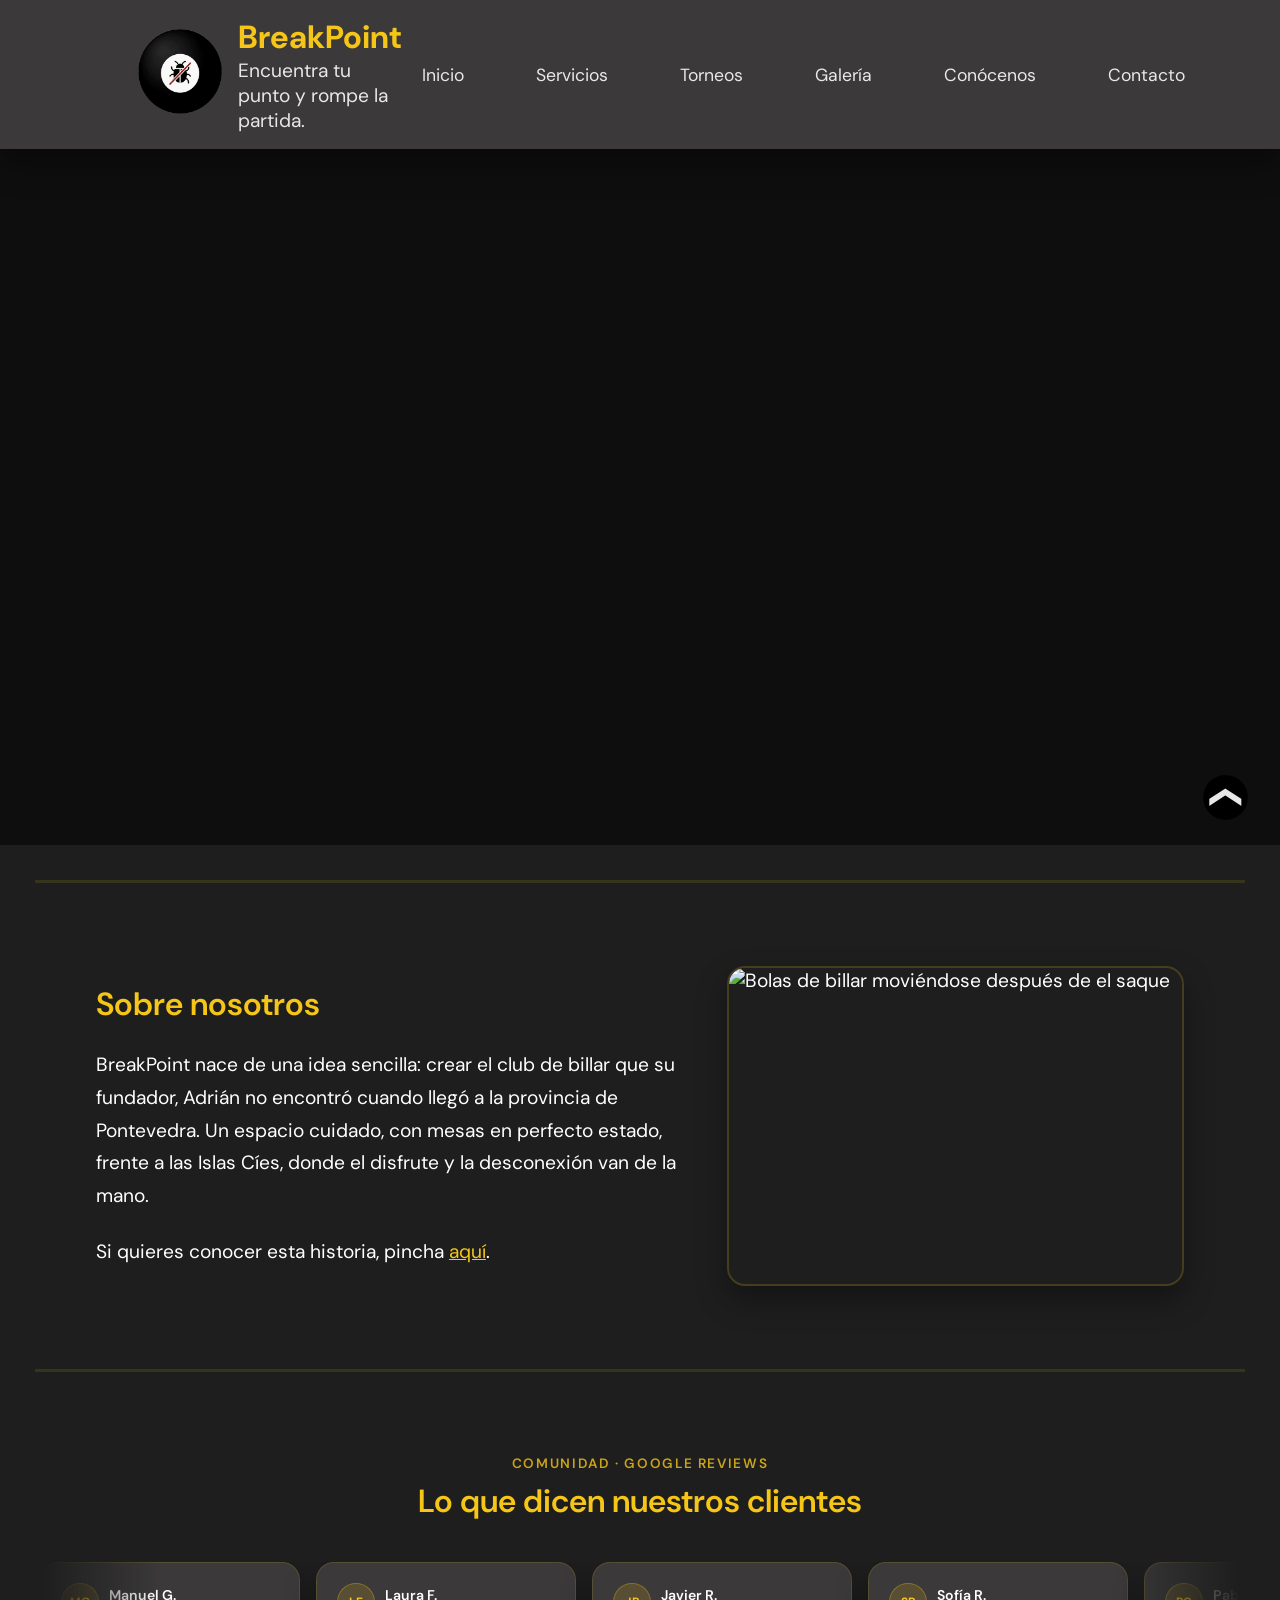
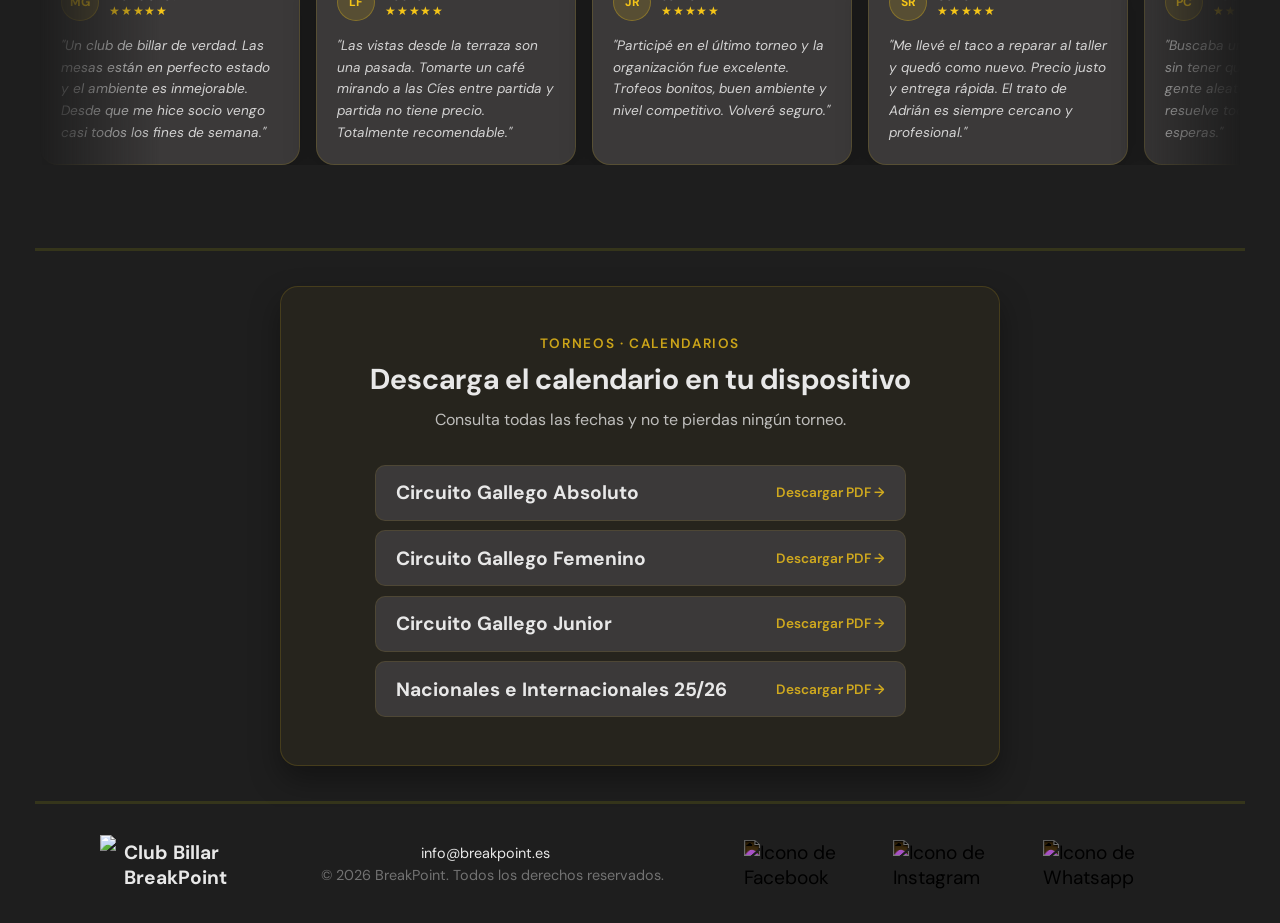
==== commit 75bfd49f: "Se modifican rutas de los archivos" ====
--- a/web/index.html
+++ b/web/index.html
@@ -23,9 +23,9 @@
     <header class="header">
       <div class="header-content">
         <div class="logo-header">
-          <a href="/index.html">
+          <a href="index.html">
             <img
-              src="/assets/img/logo.png"
+              src="assets/img/logo.png"
               alt="Logo Club de Billar BreakPoint"
             />
           </a>
@@ -38,21 +38,21 @@
         </div>
         <nav class="menu">
           <ul class="menu-lista">
-            <li><a href="/index.html">Inicio</a></li>
+            <li><a href="index.html">Inicio</a></li>
             <li class="menu-servicios">
               <a>Servicios</a>
               <ul class="servicios-desplegable">
-                <li><a href="/servicios/socio.html">Hazte socio</a></li>
+                <li><a href="servicios/socio.html">Hazte socio</a></li>
                 <li>
-                  <a href="/servicios/taller.html">Taller de reparaciones</a>
+                  <a href="servicios/taller.html">Taller de reparaciones</a>
                 </li>
-                <li><a href="/servicios/tienda.html">Tienda</a></li>
+                <li><a href="servicios/tienda.html">Tienda</a></li>
               </ul>
             </li>
-            <li><a href="/torneos.html">Torneos</a></li>
-            <li><a href="/galeria.html">Galería</a></li>
-            <li><a href="/conocenos.html">Conócenos</a></li>
-            <li><a href="/contacto.html">Contacto</a></li>
+            <li><a href="torneos.html">Torneos</a></li>
+            <li><a href="galeria.html">Galería</a></li>
+            <li><a href="conocenos.html">Conócenos</a></li>
+            <li><a href="contacto.html">Contacto</a></li>
           </ul>
         </nav>
       </div>
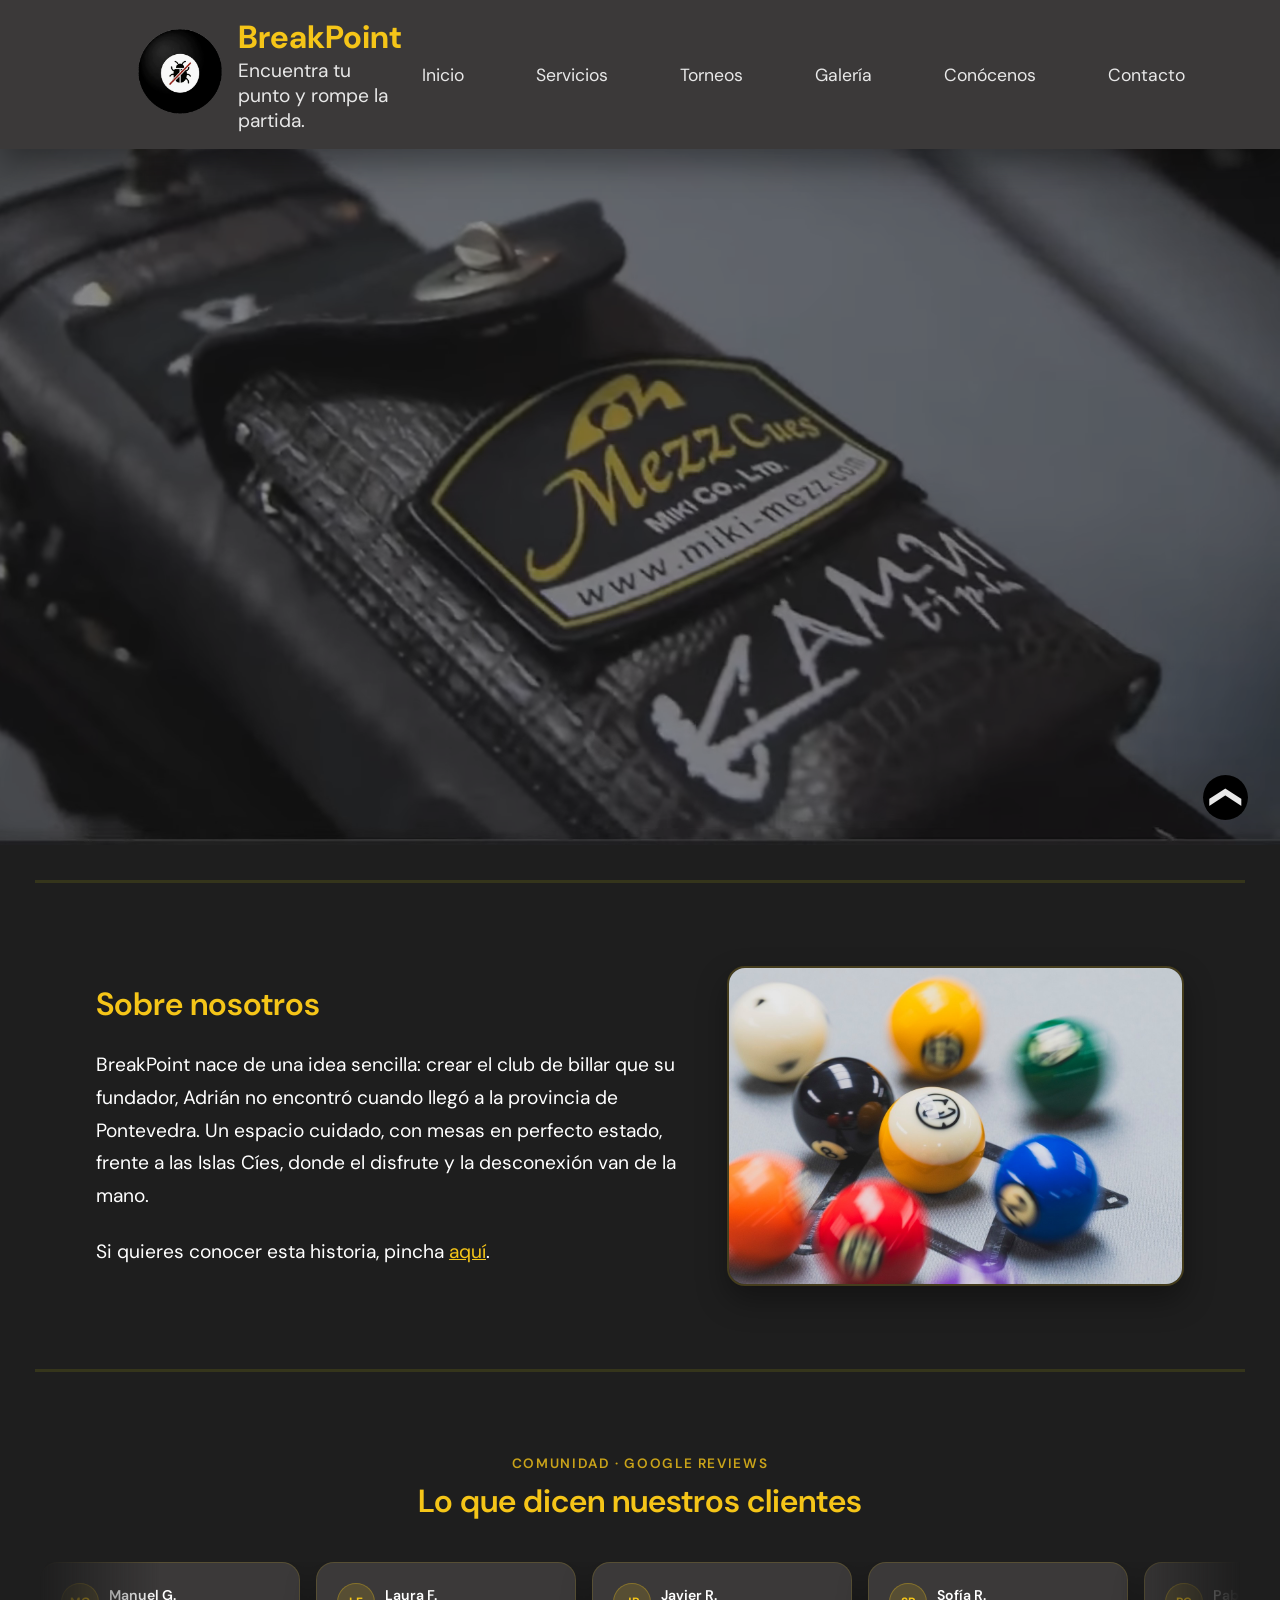
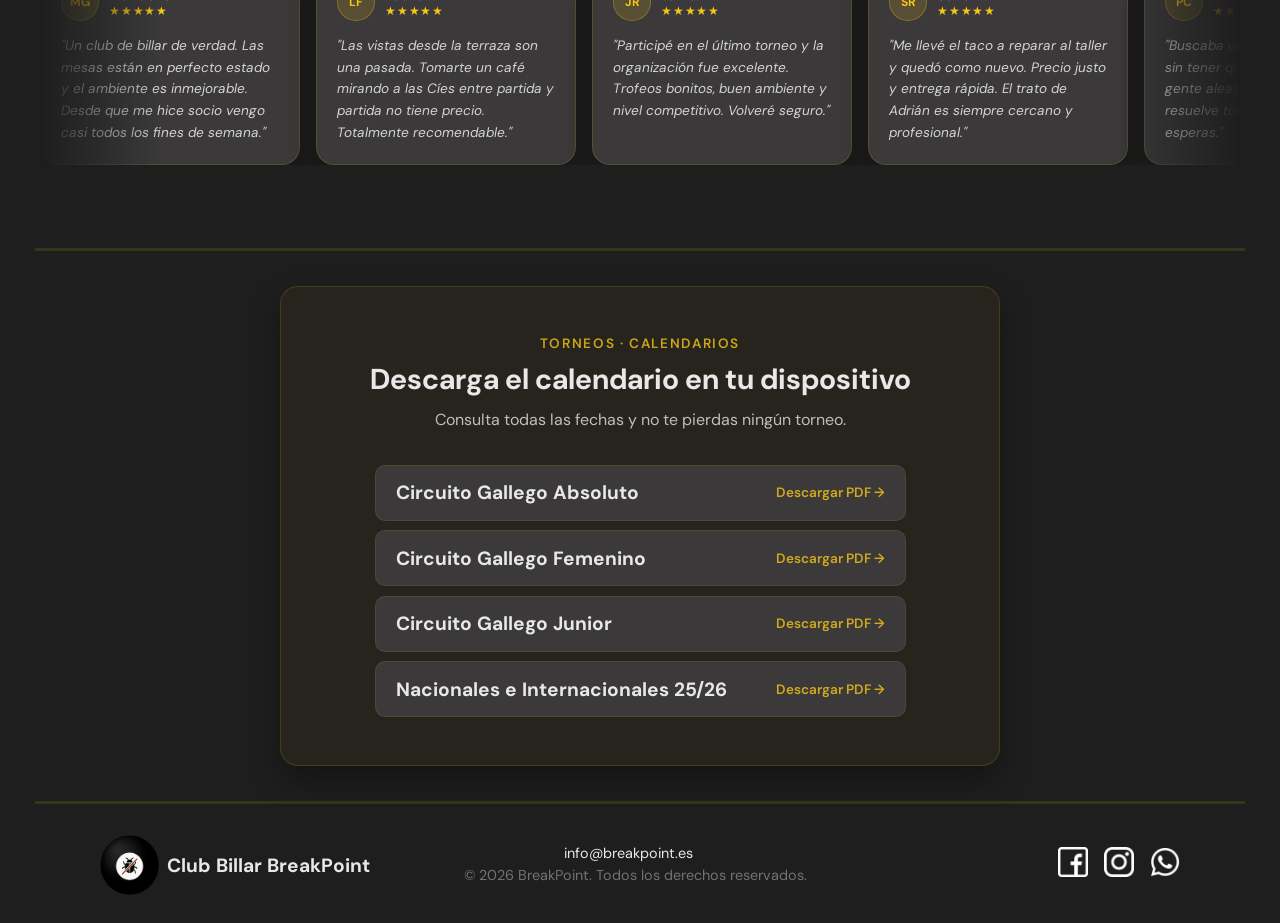
==== commit ab114f06: "Se modifican rutas de los archivos" ====
--- a/web/index.html
+++ b/web/index.html
@@ -62,20 +62,13 @@
     <section class="index-video-hero">
       <div class="index-video-wrapper">
         <video
-          src="/assets/video/video.webm"
+          src="assets/video/video.webm"
           autoplay
           muted
           loop
           playsinline
           class="index-video"
         ></video>
-        <!--
-                <div class="index-video-overlay">
-                    <span class="index-video-categoria">BreakPoint</span>
-                    <h2 class="index-video-titulo">Encuentra tu punto.<br>Rompe la partida.</h2>
-                    <a href="/conocenos.html" class="boton-primario">Conócenos</a>
-                </div>
-                -->
       </div>
     </section>
 
@@ -98,7 +91,7 @@
       </div>
       <div class="index-presentacion-img">
         <img
-          src="/assets/img/breakpoint/breakpoint (4).jpg"
+          src="assets/img/breakpoint/breakpoint (4).jpg"
           alt="Bolas de billar moviéndose después de el saque"
         />
       </div>
@@ -306,7 +299,7 @@
 
       <div class="index-cal-lista">
         <a
-          href="/assets/img/calendarios/calendario_circuito_gallego_absoluto.jpg"
+          href="assets/img/calendarios/calendario_circuito_gallego_absoluto.jpg"
           download
           class="index-cal-fila"
         >
@@ -315,7 +308,7 @@
         </a>
 
         <a
-          href="/assets/img/calendarios/calendario_circuito_gallego_femenino.jpg"
+          href="assets/img/calendarios/calendario_circuito_gallego_femenino.jpg"
           download
           class="index-cal-fila"
         >
@@ -324,7 +317,7 @@
         </a>
 
         <a
-          href="/assets/img/calendarios/calendario_circuíto_gallego_junior.jpg"
+          href="assets/img/calendarios/calendario_circuíto_gallego_junior.jpg"
           download
           class="index-cal-fila"
         >
@@ -333,7 +326,7 @@
         </a>
 
         <a
-          href="/assets/img/calendarios/calendario_pool_2025-2026.jpg"
+          href="assets/img/calendarios/calendario_pool_2025-2026.jpg"
           download
           class="index-cal-fila index-cal-fila--activa"
         >
@@ -351,7 +344,7 @@
     <footer class="footer">
       <div class="footer-content">
         <div class="logo-footer">
-          <img src="/assets/img/logo.png" />
+          <img src="assets/img/logo.png" />
           <strong>Club Billar BreakPoint</strong>
         </div>
         <div class="footer-datos">
@@ -362,30 +355,17 @@
         </div>
         <div class="rrss">
           <a href="#">
-            <img
-              src="/assets/img/Iconos/facebook1.png"
-              class="footer-rrss"
-              alt="Icono de Facebook"
-            />
+            <img src="assets/img/Iconos/facebook1.png" class="facebook" />
           </a>
           <a href="#">
-            <img
-              src="/assets/img/Iconos/instagram1.png"
-              class="footer-rrss"
-              alt="Icono de Instagram"
-            />
+            <img src="assets/img/Iconos/instagram1.png" class="instagram" />
           </a>
           <a href="#">
-            <img
-              src="/assets/img/Iconos/whatsapp1.png"
-              class="footer-rrss"
-              alt="Icono de Whatsapp"
-            />
+            <img src="assets/img/Iconos/whatsapp1.png" class="whatsapp" />
           </a>
         </div>
       </div>
     </footer>
-
     <a href="#" class="flecha-arriba">&#10094;</a>
   </body>
 </html>
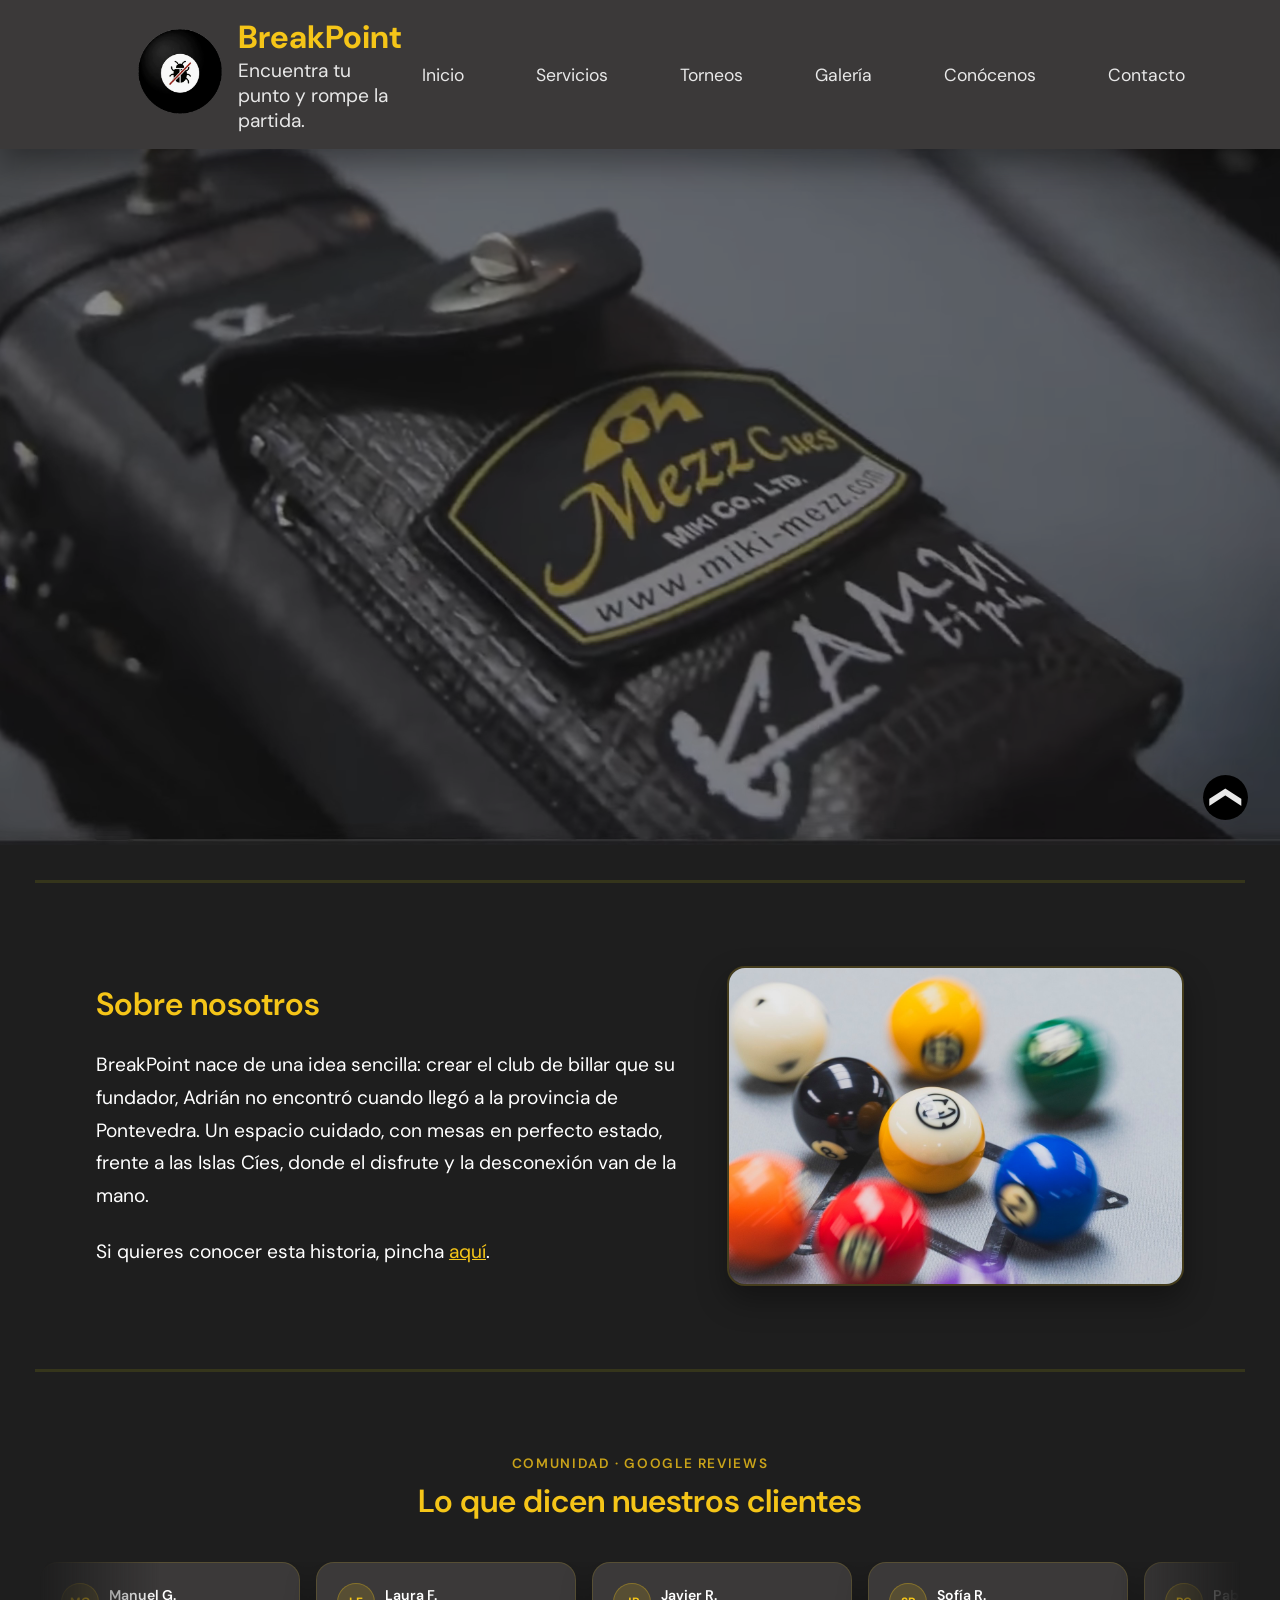
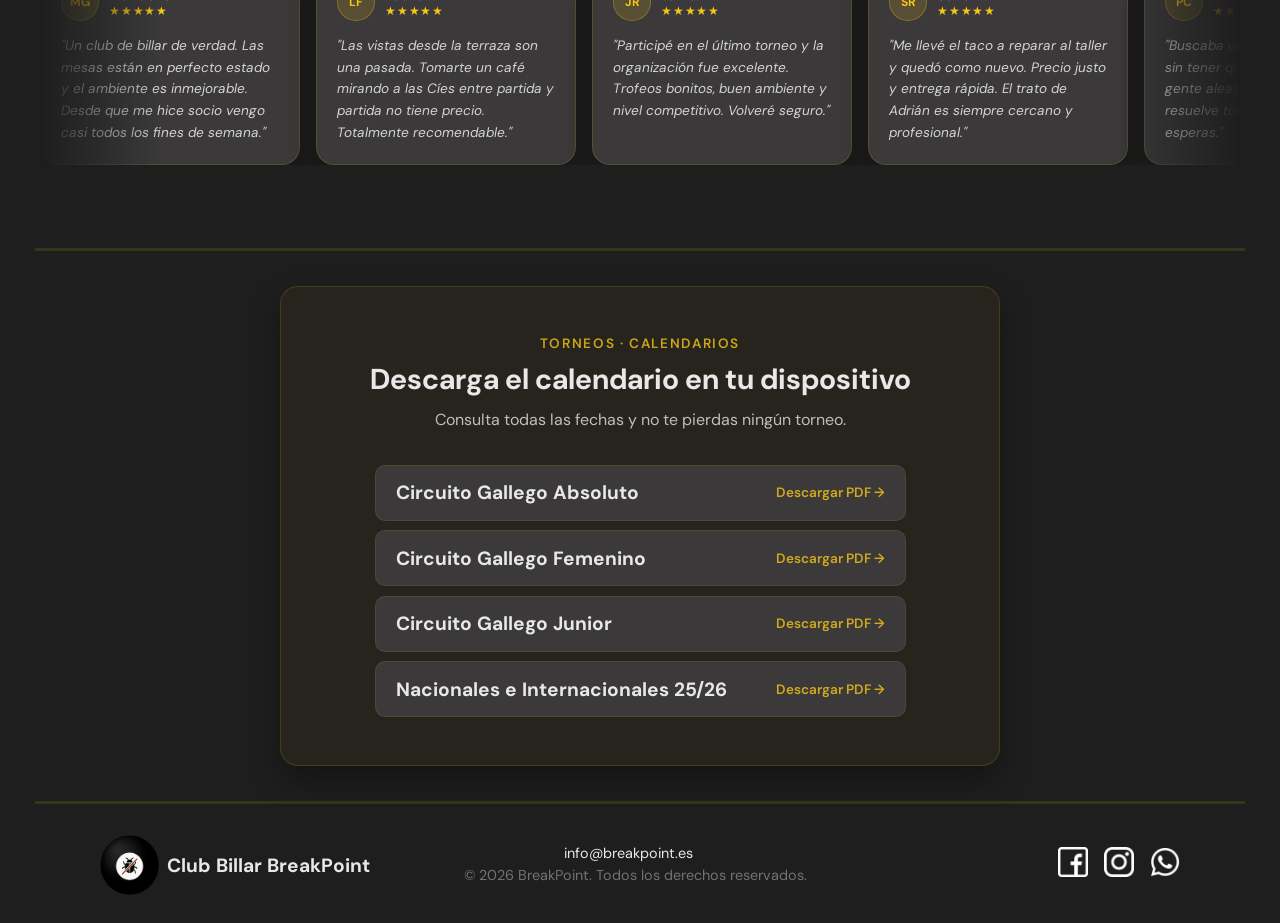
==== commit 45086499: "Se modifican rutas de archivos" ====
--- a/web/index.html
+++ b/web/index.html
@@ -355,13 +355,13 @@
         </div>
         <div class="rrss">
           <a href="#">
-            <img src="assets/img/Iconos/facebook1.png" class="facebook" />
+            <img src="assets/img/iconos/facebook1.png" class="facebook" />
           </a>
           <a href="#">
-            <img src="assets/img/Iconos/instagram1.png" class="instagram" />
+            <img src="assets/img/iconos/instagram1.png" class="instagram" />
           </a>
           <a href="#">
-            <img src="assets/img/Iconos/whatsapp1.png" class="whatsapp" />
+            <img src="assets/img/iconos/whatsapp1.png" class="whatsapp" />
           </a>
         </div>
       </div>
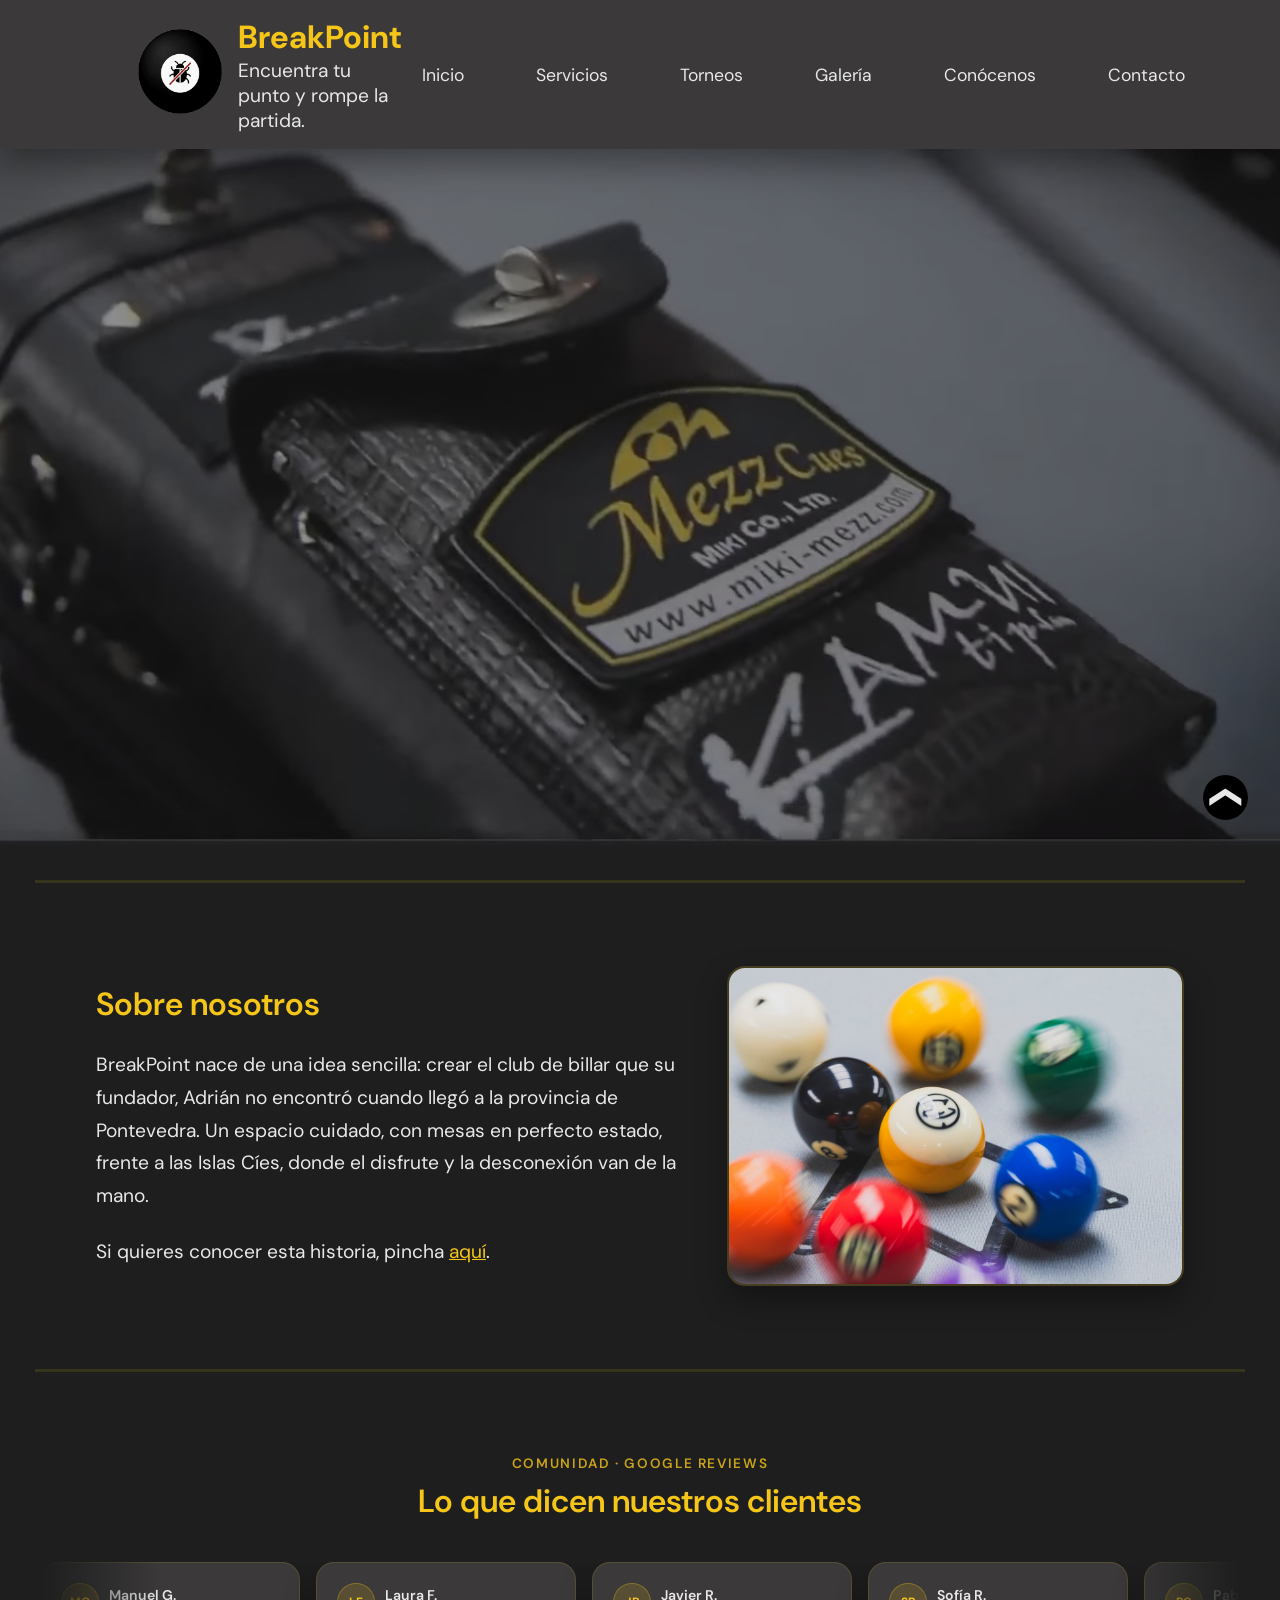
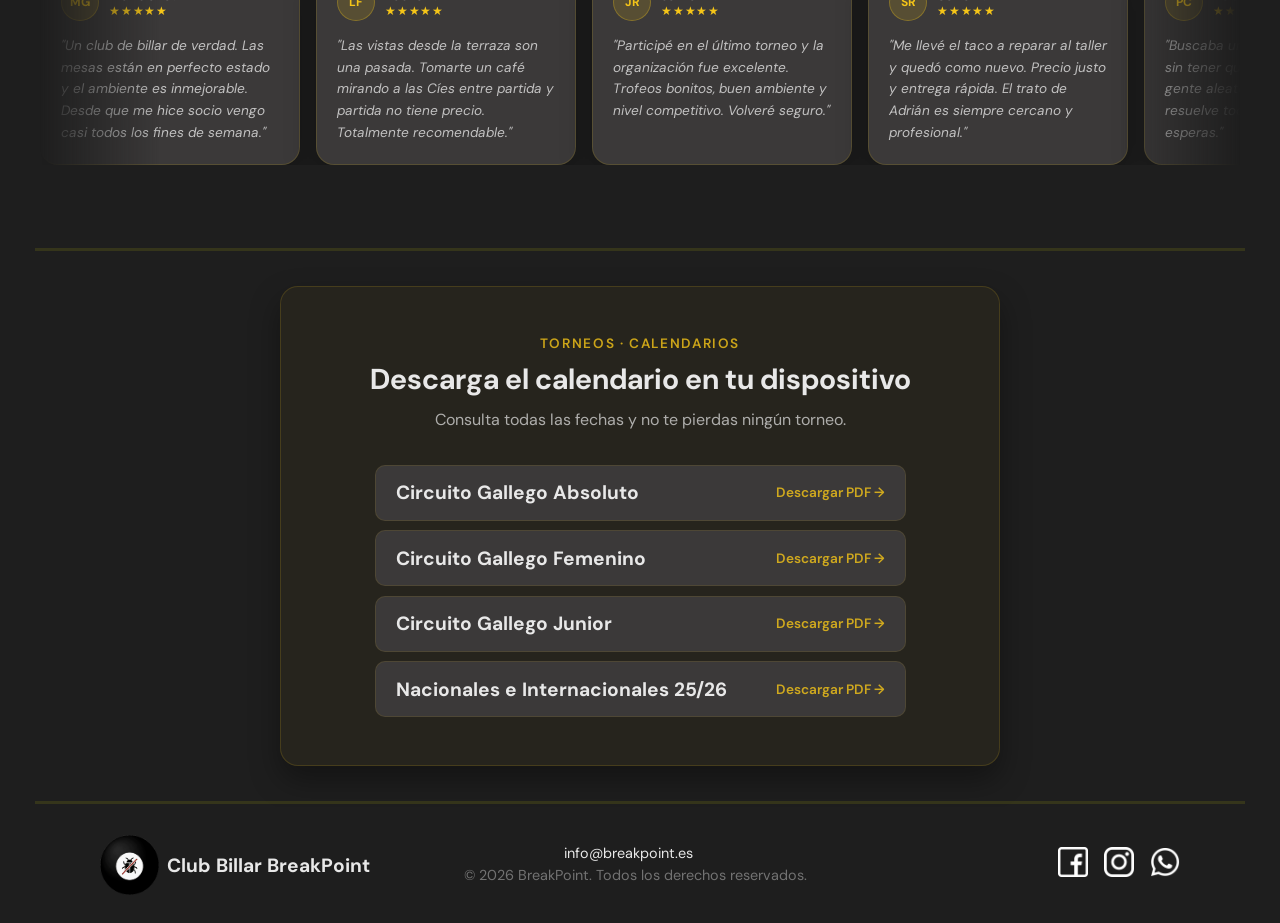
==== commit fa8e3694: "Se finalizan archivos readme y se modifican nombres de las paginas html y desplegable Servicios para" ====
--- a/web/index.html
+++ b/web/index.html
@@ -40,7 +40,13 @@
           <ul class="menu-lista">
             <li><a href="index.html">Inicio</a></li>
             <li class="menu-servicios">
+              <input
+                type="checkbox"
+                id="toggle-servicios"
+                class="toggle-servicios"
+              />
               <a>Servicios</a>
+              <label for="toggle-servicios">Servicios</label>
               <ul class="servicios-desplegable">
                 <li><a href="servicios/socio.html">Hazte socio</a></li>
                 <li>
--- a/web/css/style.css
+++ b/web/css/style.css
@@ -1,7 +1,7 @@
 /* #region GENERAL*/
 * {
-    margin: 0;
-    box-sizing: border-box;
+  margin: 0;
+  box-sizing: border-box;
 }
 
 html {
@@ -9,186 +9,193 @@
 }
 
 :root {
-    --color-fondo:#1e1e1e;
-    --color-secundario:rgb(59, 57, 57);
-    --color-texto:#e8e8e8;
-    --color-destacado:#f5c518;
-    --shadow: 0 14px 30px rgba(0, 0, 0, 0.35);
-    --radius: 18px;
-    --padding: 1rem;
-    --margin: 35px;
-    --espaciado-1: 1.5rem;
-    --espaciado-2: 3rem;
-    --fuente: 'DM Sans', sans-serif;
-    --h1: 2.2rem;
-    --h2: 1.6rem;
-    --h3: 1.25rem;
-    --p: 1.2rem;
+  --color-fondo: #1e1e1e;
+  --color-secundario: rgb(59, 57, 57);
+  --color-texto: #e8e8e8;
+  --color-destacado: #f5c518;
+  --shadow: 0 14px 30px rgba(0, 0, 0, 0.35);
+  --radius: 18px;
+  --padding: 1rem;
+  --margin: 35px;
+  --espaciado-1: 1.5rem;
+  --espaciado-2: 3rem;
+  --fuente: "DM Sans", sans-serif;
+  --h1: 2.2rem;
+  --h2: 1.6rem;
+  --h3: 1.25rem;
+  --p: 1.2rem;
 }
 
 body {
-    font-family: var(--fuente);
-    font-size: var(--p);
-    color: var(--color-texto);
-    background-color: var(--color-fondo);
-    padding-top: 125px;
-    color: white;
-    display: flex;
-    flex-direction: column;
-    min-height: 100vh;
-}
-
-h1 { 
-    font-size: var(--h1); 
-    font-weight: 700; 
-}
-
-h2 { 
-    font-size: var(--h2); 
-    font-weight: 600; 
-}
-
-h3 { 
-    font-size: var(--h3); 
-    font-weight: 600; 
-}
-
-p  { 
-    font-size: var(--p);  
-    font-weight: 400; 
-    line-height: 1.7; 
+  font-family: var(--fuente);
+  font-size: var(--p);
+  color: var(--color-texto);
+  background-color: var(--color-fondo);
+  padding-top: 125px;
+  display: flex;
+  flex-direction: column;
+  min-height: 100vh;
+}
+
+h1 {
+  font-size: var(--h1);
+  font-weight: 700;
+}
+
+h2 {
+  font-size: var(--h2);
+  font-weight: 600;
+}
+
+h3 {
+  font-size: var(--h3);
+  font-weight: 600;
+}
+
+p {
+  font-size: var(--p);
+  font-weight: 400;
+  line-height: 1.7;
 }
 
 .divisor {
-    background-color: rgba(255, 255, 0, 0.1);
-    margin: 35px;
-    height: 0.2rem;
+  background-color: rgba(255, 255, 0, 0.1);
+  margin: 35px;
+  height: 0.2rem;
 }
 /* #endregion */
 
 /* #region CABECERA */
 .header {
-    position: fixed;
-    top: 0;
-    left: 0;
-    width: 100%;
-    z-index: 1000;
-    background-color: var(--color-secundario);
-    box-shadow: var(--shadow);
+  position: fixed;
+  top: 0;
+  left: 0;
+  width: 100%;
+  z-index: 1000;
+  background-color: var(--color-secundario);
+  box-shadow: var(--shadow);
 }
 
 .header-content {
-    display: flex;
-    align-items: center;
-    justify-content: space-between;
-    padding: 1rem 3rem;
-}
-
-
-    /*LOGO */
+  display: flex;
+  align-items: center;
+  justify-content: space-between;
+  padding: 1rem 3rem;
+}
+
+/*LOGO */
 .logo-header {
-    display: flex;
-    align-items: center;
-    gap: 1rem;
-    color: var(--color-texto);
-    margin-left: 90px;
+  display: flex;
+  align-items: center;
+  gap: 1rem;
+  color: var(--color-texto);
+  margin-left: 90px;
 }
 
 .logo-header img {
-    width: auto;
-    height: 85px;
+  width: auto;
+  height: 85px;
 }
 
 .logo-nombre {
-    font-size: 2rem;
-    color: var(--color-destacado);
+  font-size: 2rem;
+  color: var(--color-destacado);
 }
 
 .logo-eslogan {
-    font-size: 1.2rem;
-    color: var(--color-texto);
-    display: block;
-}
-
-    /* NAV */
+  font-size: 1.2rem;
+  color: var(--color-texto);
+  display: block;
+}
+
+/* NAV */
 .menu-lista {
-    list-style: none;
-    display: flex;
-    align-items: center;
-    gap: 5rem;
-    padding: 0;
-    margin: 0;
-    margin-right: 150px;
-}
-
-.menu-lista>li {
-    position: relative;
-}
-
-.menu-lista>li>a {
-    color: var(--color-texto);
-    text-decoration: none;
-    font-size: 1.1rem;
-    transition: color 0.2s;
-    padding: 20px;
-    margin-right: -3rem;
-}
-
-.menu-lista>li>a:hover {
-    color: var(--color-destacado);
-    cursor: url('/assets/img/cueCursor.cur'), auto;
+  list-style: none;
+  display: flex;
+  align-items: center;
+  gap: 5rem;
+  padding: 0;
+  margin: 0;
+  margin-right: 150px;
+}
+
+.menu-lista > li {
+  position: relative;
+}
+
+.menu-lista > li > a {
+  color: var(--color-texto);
+  text-decoration: none;
+  font-size: 1.1rem;
+  transition: color 0.2s;
+  padding: 20px;
+  margin-right: -3rem;
+}
+
+.menu-lista > li > a:hover {
+  color: var(--color-destacado);
+  cursor: url("/assets/img/cueCursor.cur"), auto;
 }
 
 .servicios-desplegable {
-    display: none;
-    position: absolute;
-    top: 100%;
-    left: 0;
-    background-color: var(--color-secundario);
-    list-style: none;
-    padding: 0.5rem 0;
-    margin: 0;
-    min-width: 180px;
-    border-top: 2px solid var(--color-destacado);
-    box-shadow: var(--shadow);
-    z-index: 999; 
+  display: none;
+  position: absolute;
+  top: 100%;
+  left: 0;
+  background-color: var(--color-secundario);
+  list-style: none;
+  padding: 0.5rem 0;
+  margin: 0;
+  min-width: 180px;
+  border-top: 2px solid var(--color-destacado);
+  box-shadow: var(--shadow);
+  z-index: 999;
 }
 
 .servicios-desplegable li a {
-    display: block;
-    padding: 0.6rem 1.2rem;
-    color: var(--color-texto);
-    text-decoration: none;
-    font-size: 0.9rem;
-    transition: background 0.2s, color 0.2s;
-}
-
+  display: block;
+  padding: 0.6rem 1.2rem;
+  color: var(--color-texto);
+  text-decoration: none;
+  font-size: 0.9rem;
+  transition:
+    background 0.2s,
+    color 0.2s;
+}
 
 .servicios-desplegable li a:hover {
-    background-color: rgba(255, 255, 0, 0.1);
-    color: var(--color-destacado);
-    cursor: url('/assets/img/cueCursor.cur'), auto;
+  background-color: rgba(255, 255, 0, 0.1);
+  color: var(--color-destacado);
+  cursor: url("/assets/img/cueCursor.cur"), auto;
 }
 
 .menu-servicios:hover .servicios-desplegable {
-    display: block;
-}
-
-a { 
-    color: inherit; 
-    text-decoration: none; 
+  display: block;
+}
+
+.toggle-servicios {
+  display: none;
+}
+
+.menu-servicios label {
+  display: none;
+}
+
+a {
+  color: inherit;
+  text-decoration: none;
 }
 
 ul {
-    list-style: none;
+  list-style: none;
 }
 /* #endregion */
 
 /* #region FORM-CONTACTO */
 .cont-contacto {
-    background-color: black;
-    width: 550px;
-    margin: 0 auto;
+  background-color: black;
+  width: 550px;
+  margin: 0 auto;
 }
 .contacto {
   padding: 5rem 2rem;
@@ -197,11 +204,11 @@
 }
 
 .contacto h2 {
-    color:var(--color-destacado);
-    display: flex;
-    justify-content: center;
-    margin-bottom: 2rem;
-    font-size: 1.5rem;
+  color: var(--color-destacado);
+  display: flex;
+  justify-content: center;
+  margin-bottom: 2rem;
+  font-size: 1.5rem;
 }
 
 .formulario {
@@ -222,7 +229,7 @@
   color: var(--color-texto);
 }
 
-.campo input, 
+.campo input,
 .campo textarea {
   padding: 0.85rem 1rem;
   border: 2px solid #ddd;
@@ -244,3213 +251,3414 @@
 }
 
 .boton-primario {
-    display: inline-flex;
-    align-items: center;
-    gap: 0.5rem;
-    padding: 0.85rem 2.2rem;
-    background-color: transparent;
-    color: var(--color-texto);
-    border: 2px solid var(--color-texto);
-    border-radius: 50px;
-    font-family: var(--fuente);
-    font-size: 1rem;
-    font-weight: 600;
-    letter-spacing: 0.04em;
-    cursor: pointer;
-    transition: background-color 0.3s, color 0.3s, box-shadow 0.3s, transform 0.15s;
+  display: inline-flex;
+  align-items: center;
+  gap: 0.5rem;
+  padding: 0.85rem 2.2rem;
+  background-color: transparent;
+  color: var(--color-texto);
+  border: 2px solid var(--color-texto);
+  border-radius: 50px;
+  font-family: var(--fuente);
+  font-size: 1rem;
+  font-weight: 600;
+  letter-spacing: 0.04em;
+  cursor: pointer;
+  transition:
+    background-color 0.3s,
+    color 0.3s,
+    box-shadow 0.3s,
+    transform 0.15s;
 }
 
 .boton-primario::after {
-    content: '→';
-    font-size: 1.1rem;
-    transition: transform 0.25s;
+  content: "→";
+  font-size: 1.1rem;
+  transition: transform 0.25s;
 }
 
 .boton-primario:hover {
-    background-color: rgba(245, 197, 24, 0.034);
-    color: #f5e07a;
-    border-color: #f5e07a;
-    box-shadow: 0 0 18px rgba(245, 197, 24, 0.075);
-    transform: translateY(-2px);
+  background-color: rgba(245, 197, 24, 0.034);
+  color: #f5e07a;
+  border-color: #f5e07a;
+  box-shadow: 0 0 18px rgba(245, 197, 24, 0.075);
+  transform: translateY(-2px);
 }
 
 .boton-primario:hover::after {
-    transform: translateX(5px);
+  transform: translateX(5px);
 }
 
 /* #endregion */
 
 /* #region FOOTER */
 .footer {
-    margin-top: auto;
-    background-color: var(--color-fondo);
-    padding: 1.75rem 5rem;
-    width: 100%;
-    margin-top: -2rem;
+  background-color: var(--color-fondo);
+  padding: 1.75rem 5rem;
+  width: 100%;
+  margin-top: -2rem;
 }
 
 .footer-content {
-    display: flex;
-    align-items: center;
-    justify-content: space-between;
-    gap: 2rem;
-    max-width: 100%;
+  display: flex;
+  align-items: center;
+  justify-content: space-between;
+  gap: 2rem;
+  max-width: 100%;
 }
 
 .logo-footer {
-    display: flex;
-    align-items: center;
-    gap: 0.5rem;
-    color: var(--color-texto);
-    padding: 0px 20px ;
+  display: flex;
+  align-items: center;
+  gap: 0.5rem;
+  color: var(--color-texto);
+  padding: 0px 20px;
 }
 
 .logo-footer img {
-    height: 60px;
-    width: auto;
+  height: 60px;
+  width: auto;
 }
 
 .footer-datos {
-    width: 500px;
-    line-height: 20px;
+  width: 500px;
+  line-height: 20px;
 }
 
 .footer-datos span {
-    color: var(--color-texto);
-    font-size: 0.9rem;
-    transition: color 0.2s;
-    padding-left: 100px;
+  color: var(--color-texto);
+  font-size: 0.9rem;
+  transition: color 0.2s;
+  padding-left: 100px;
 }
 
 .footer-datos span:hover {
-    color: var(--color-destacado);
+  color: var(--color-destacado);
 }
 
 .rrss {
-    display: flex;
-    align-items: center;
-    gap: 1rem;
-    padding: 0 20px;
+  display: flex;
+  align-items: center;
+  gap: 1rem;
+  padding: 0 20px;
 }
 
 .rrss img {
-    height: 30px;
-    width: auto;
-    transition: filter 0.2s;
-    filter: invert(1);
+  height: 30px;
+  width: auto;
+  transition: filter 0.2s;
+  filter: invert(1);
 }
 
 .footer-copy {
-    color: #aaa;
-    font-size: 0.9rem;
-    opacity: 0.6   
+  color: #aaa;
+  font-size: 0.9rem;
+  opacity: 0.6;
 }
 /* #endregion */
 
 /* #region FLECHA SCROLL */
 .flecha-arriba {
-    position: fixed;
-    bottom: 2rem;
-    right: 2rem;
-    background-color: black;
-    color: var(--color-texto);
-    width: 45px;
-    height: 45px;
-    display: flex;
-    align-items: center;
-    justify-content: center;
-    font-size: 2rem;
-    border-radius: 50%;
-    text-decoration: none;
-    transition: background 0.2s;
-    transform: rotate(90deg);
-    padding-bottom: 5px;
-    bottom: 5rem;
+  position: fixed;
+  right: 2rem;
+  background-color: black;
+  color: var(--color-texto);
+  width: 45px;
+  height: 45px;
+  display: flex;
+  align-items: center;
+  justify-content: center;
+  font-size: 2rem;
+  border-radius: 50%;
+  text-decoration: none;
+  transition: background 0.2s;
+  transform: rotate(90deg);
+  padding-bottom: 5px;
+  bottom: 5rem;
 }
 .flecha-arriba:hover {
-    background-color: #333;
+  background-color: #333;
 }
 /* #endregion */
 
 /* #region INDEX.HTML */
-    /*PRESENTACIÓN */
+/*PRESENTACIÓN */
 .index-presentacion {
-    display: flex;
-    align-items: center;
-    gap: var(--espaciado-2);
-    padding: var(--espaciado-2) 6rem;
-    max-width: 1400px;
-    margin: 0 auto;
+  display: flex;
+  align-items: center;
+  gap: var(--espaciado-2);
+  padding: var(--espaciado-2) 6rem;
+  max-width: 1400px;
+  margin: 0 auto;
 }
 
 .index-presentacion-texto {
-    flex: 1;
-    display: flex;
-    flex-direction: column;
-    gap: var(--espaciado-1);
+  flex: 1;
+  display: flex;
+  flex-direction: column;
+  gap: var(--espaciado-1);
 }
 
 .index-presentacion-texto h2 {
-    font-size: 2rem;
-    color: var(--color-destacado);
-}
-.index-presentacion-texto a{
-    color: var(--color-destacado);
-    text-decoration: underline;
+  font-size: 2rem;
+  color: var(--color-destacado);
+}
+.index-presentacion-texto a {
+  color: var(--color-destacado);
+  text-decoration: underline;
 }
 
 .index-presentacion-img {
-    flex-shrink: 0;
-    width: 42%;
+  flex-shrink: 0;
+  width: 42%;
 }
 
 .index-presentacion-img img {
-    width: 100%;
-    height: 320px;
-    object-fit: cover;
-    border-radius: var(--radius);
-    box-shadow: var(--shadow);
-    border: 2px solid rgba(245, 197, 24, 0.18);
-    display: block;
-}
-
-    /* VIDEO */
+  width: 100%;
+  height: 320px;
+  object-fit: cover;
+  border-radius: var(--radius);
+  box-shadow: var(--shadow);
+  border: 2px solid rgba(245, 197, 24, 0.18);
+  display: block;
+}
+
+/* VIDEO */
 .index-video-hero {
-    width: 100%;
-    background-color: #000;
-    opacity: 50%;
+  width: 100%;
+  background-color: #000;
+  opacity: 50%;
 }
 
 .index-video-wrapper {
-    position: relative;
-    width: 100%;
-    aspect-ratio: 16 / 9;
-    max-height: 85vh;
-    overflow: hidden;
+  position: relative;
+  width: 100%;
+  aspect-ratio: 16 / 9;
+  max-height: 85vh;
+  overflow: hidden;
 }
 
 .index-video {
-    width: 100%;
-    height: 100%;
-    object-fit: cover;
-    display: block;
+  width: 100%;
+  height: 100%;
+  object-fit: cover;
+  display: block;
 }
 
 .index-video-overlay {
-    position: absolute;
-    inset: 0;
-    background: linear-gradient(
-        to bottom,
-        rgba(0,0,0,0.15) 0%,
-        rgba(0,0,0,0.55) 60%,
-        rgba(30,30,30,0.95) 100%
-    );
-    display: flex;
-    flex-direction: column;
-    align-items: center;
-    justify-content: flex-end;
-    padding-bottom: 5%;
-    gap: 1.2rem;
-    text-align: center;
+  position: absolute;
+  inset: 0;
+  background: linear-gradient(
+    to bottom,
+    rgba(0, 0, 0, 0.15) 0%,
+    rgba(0, 0, 0, 0.55) 60%,
+    rgba(30, 30, 30, 0.95) 100%
+  );
+  display: flex;
+  flex-direction: column;
+  align-items: center;
+  justify-content: flex-end;
+  padding-bottom: 5%;
+  gap: 1.2rem;
+  text-align: center;
 }
 
 .index-video-categoria {
-    font-size: 0.78rem;
-    font-weight: 700;
-    letter-spacing: 0.2em;
-    text-transform: uppercase;
-    color: var(--color-destacado);
+  font-size: 0.78rem;
+  font-weight: 700;
+  letter-spacing: 0.2em;
+  text-transform: uppercase;
+  color: var(--color-destacado);
 }
 
 .index-video-titulo {
-    font-size: clamp(1.8rem, 4.5vw, 3.6rem);
-    font-weight: 700;
-    color: var(--color-texto);
-    line-height: 1.15;
-    text-shadow: 0 2px 24px rgba(0,0,0,0.55);
-}
-
-    /* RESEÑAS */
+  font-size: clamp(1.8rem, 4.5vw, 3.6rem);
+  font-weight: 700;
+  color: var(--color-texto);
+  line-height: 1.15;
+  text-shadow: 0 2px 24px rgba(0, 0, 0, 0.55);
+}
+
+/* RESEÑAS */
 .index-resenas {
-    padding: var(--espaciado-2) 0;
+  padding: var(--espaciado-2) 0;
 }
 
 .index-resenas-cabecera {
-    text-align: center;
-    margin-bottom: 2.5rem;
-    display: flex;
-    flex-direction: column;
-    align-items: center;
-    gap: 0.5rem;
+  text-align: center;
+  margin-bottom: 2.5rem;
+  display: flex;
+  flex-direction: column;
+  align-items: center;
+  gap: 0.5rem;
 }
 
 .index-resenas-cabecera h2 {
-    font-size: 2rem;
-    color: var(--color-destacado);
+  font-size: 2rem;
+  color: var(--color-destacado);
 }
 
 .index-resenas-track-outer {
-    max-width: 1200px;
-    margin: 0 auto;
-    overflow: hidden;
-    -webkit-mask-image: linear-gradient(
-        to right,
-        transparent 0%,
-        black 10%,
-        black 90%,
-        transparent 100%
-    );
-    mask-image: linear-gradient(
-        to right,
-        transparent 0%,
-        black 10%,
-        black 90%,
-        transparent 100%
-    );
+  max-width: 1200px;
+  margin: 0 auto;
+  overflow: hidden;
+  -webkit-mask-image: linear-gradient(
+    to right,
+    transparent 0%,
+    black 10%,
+    black 90%,
+    transparent 100%
+  );
+  mask-image: linear-gradient(
+    to right,
+    transparent 0%,
+    black 10%,
+    black 90%,
+    transparent 100%
+  );
 }
 
 .index-resenas-track {
-    display: flex;
-    gap: 1rem;
-    width: max-content;
-    animation: resenas-rtl 28s linear infinite;
+  display: flex;
+  gap: 1rem;
+  width: max-content;
+  animation: resenas-rtl 28s linear infinite;
 }
 
 .index-resenas-track:hover {
-    animation-play-state: paused;
+  animation-play-state: paused;
 }
 
 .index-resena-card {
-    flex-shrink: 0;
-    width: 260px;
-    background-color: var(--color-secundario);
-    border: 1px solid rgba(245, 197, 24, 0.15);
-    border-radius: var(--radius);
-    padding: 1.25rem;
-    display: flex;
-    flex-direction: column;
-    gap: 0.85rem;
-    box-shadow: var(--shadow);
-    transition: border-color 0.25s;
+  flex-shrink: 0;
+  width: 260px;
+  background-color: var(--color-secundario);
+  border: 1px solid rgba(245, 197, 24, 0.15);
+  border-radius: var(--radius);
+  padding: 1.25rem;
+  display: flex;
+  flex-direction: column;
+  gap: 0.85rem;
+  box-shadow: var(--shadow);
+  transition: border-color 0.25s;
 }
 
 .index-resena-card:hover {
-    border-color: rgba(245, 197, 24, 0.4);
+  border-color: rgba(245, 197, 24, 0.4);
 }
 
 .index-resena-header {
-    display: flex;
-    align-items: center;
-    gap: 0.65rem;
+  display: flex;
+  align-items: center;
+  gap: 0.65rem;
 }
 
 .index-resena-avatar {
-    width: 38px;
-    height: 38px;
-    border-radius: 50%;
-    background-color: rgba(245, 197, 24, 0.15);
-    border: 1.5px solid rgba(245, 197, 24, 0.3);
-    color: var(--color-destacado);
-    font-size: 0.75rem;
-    font-weight: 700;
-    display: flex;
-    align-items: center;
-    justify-content: center;
-    flex-shrink: 0;
+  width: 38px;
+  height: 38px;
+  border-radius: 50%;
+  background-color: rgba(245, 197, 24, 0.15);
+  border: 1.5px solid rgba(245, 197, 24, 0.3);
+  color: var(--color-destacado);
+  font-size: 0.75rem;
+  font-weight: 700;
+  display: flex;
+  align-items: center;
+  justify-content: center;
+  flex-shrink: 0;
 }
 
 .index-resena-nombre {
-    font-size: 0.88rem;
-    font-weight: 600;
-    margin: 0;
-    line-height: 1.3;
+  font-size: 0.88rem;
+  font-weight: 600;
+  margin: 0;
+  line-height: 1.3;
 }
 
 .index-resena-estrellas {
-    color: var(--color-destacado);
-    font-size: 0.72rem;
-    letter-spacing: 0.05em;
+  color: var(--color-destacado);
+  font-size: 0.72rem;
+  letter-spacing: 0.05em;
 }
 
 .index-resena-texto {
-    font-size: 0.85rem;
-    opacity: 0.78;
-    line-height: 1.6;
-    font-style: italic;
+  font-size: 0.85rem;
+  opacity: 0.78;
+  line-height: 1.6;
+  font-style: italic;
 }
 
 @keyframes resenas-rtl {
-    0%   { transform: translateX(0); }
-    100% { transform: translateX(calc(-6 * (260px + 1rem))); }
-}
-
-    /* CALENDARIOS */
+  0% {
+    transform: translateX(0);
+  }
+  100% {
+    transform: translateX(calc(-6 * (260px + 1rem)));
+  }
+}
+
+/* CALENDARIOS */
 .index-calendarios {
-    display: flex;
-    flex-direction: column;
-    align-items: center;
-    gap: 2rem;
-    padding: var(--espaciado-2) 4rem;
-    margin: 0 auto;
-    max-width: 720px;
-    width: calc(100% - 8rem);
-    background-color: rgba(245, 197, 24, 0.04);
-    border: 1px solid rgba(245, 197, 24, 0.15);
-    border-radius: var(--radius);
-    box-shadow: var(--shadow);
+  display: flex;
+  flex-direction: column;
+  align-items: center;
+  gap: 2rem;
+  padding: var(--espaciado-2) 4rem;
+  margin: 0 auto;
+  max-width: 720px;
+  width: calc(100% - 8rem);
+  background-color: rgba(245, 197, 24, 0.04);
+  border: 1px solid rgba(245, 197, 24, 0.15);
+  border-radius: var(--radius);
+  box-shadow: var(--shadow);
 }
 
 .index-cal-cabecera {
-    text-align: center;
-    display: flex;
-    flex-direction: column;
-    align-items: center;
-    gap: 0.5rem;
+  text-align: center;
+  display: flex;
+  flex-direction: column;
+  align-items: center;
+  gap: 0.5rem;
 }
 
 .index-cal-cabecera h2 {
-    font-size: 1.8rem;
-    font-weight: 700;
-    color: var(--color-texto);
+  font-size: 1.8rem;
+  font-weight: 700;
+  color: var(--color-texto);
 }
 
 .index-cal-cabecera p {
-    font-size: 1rem;
-    opacity: 0.7;
+  font-size: 1rem;
+  opacity: 0.7;
 }
 
 .index-cal-lista {
-    display: flex;
-    flex-direction: column;
-    gap: 0.6rem;
-    width: 90%;
+  display: flex;
+  flex-direction: column;
+  gap: 0.6rem;
+  width: 90%;
 }
 
 .index-cal-fila {
-    display: flex;
-    align-items: center;
-    gap: 1.2rem;
-    padding: 0.9rem 1.25rem;
-    border-radius: 10px;
-    background-color: var(--color-secundario);
-    border: 1px solid rgba(245, 197, 24, 0.1);
-    text-decoration: none;
-    color: var(--color-texto);
-    transition: border-color 0.2s, background-color 0.2s, transform 0.2s;
+  display: flex;
+  align-items: center;
+  gap: 1.2rem;
+  padding: 0.9rem 1.25rem;
+  border-radius: 10px;
+  background-color: var(--color-secundario);
+  border: 1px solid rgba(245, 197, 24, 0.1);
+  text-decoration: none;
+  color: var(--color-texto);
+  transition:
+    border-color 0.2s,
+    background-color 0.2s,
+    transform 0.2s;
 }
 
 .index-cal-fila:hover {
-    border-color: rgba(245, 197, 24, 0.45);
-    background-color: rgba(245, 197, 24, 0.05);
-    transform: translateX(4px);
-}
-
+  border-color: rgba(245, 197, 24, 0.45);
+  background-color: rgba(245, 197, 24, 0.05);
+  transform: translateX(4px);
+}
 
 .index-cal-titulo {
-    font-size: 1.2rem;
-    font-weight: 700;
-    color: var(--color-texto);
-    flex: 1;
+  font-size: 1.2rem;
+  font-weight: 700;
+  color: var(--color-texto);
+  flex: 1;
 }
 
 .index-cal-dl {
-    font-size: 0.85rem;
-    font-weight: 600;
-    color: var(--color-destacado);
-    opacity: 0.8;
-    white-space: nowrap;
-    margin-left: auto;
-    transition: opacity 0.2s;
+  font-size: 0.85rem;
+  font-weight: 600;
+  color: var(--color-destacado);
+  opacity: 0.8;
+  white-space: nowrap;
+  margin-left: auto;
+  transition: opacity 0.2s;
 }
 
 .index-cal-fila:hover .index-cal-dl {
-    opacity: 1;
+  opacity: 1;
 }
 /* #endregion */
 
 /* #region SOCIO.HTML */
-    /* HERO */
+/* HERO */
 .socio-hero {
-    display: flex;
-    align-items: center;
-    gap: var(--espaciado-2);
-    padding: var(--espaciado-2) 6rem;
-    max-width: 1400px;
-    margin: 0 auto;
+  display: flex;
+  align-items: center;
+  gap: var(--espaciado-2);
+  padding: var(--espaciado-2) 6rem;
+  max-width: 1400px;
+  margin: 0 auto;
 }
 
 .socio-hero-texto {
-    flex: 1;
-    display: flex;
-    flex-direction: column;
-    gap: var(--espaciado-1);
+  flex: 1;
+  display: flex;
+  flex-direction: column;
+  gap: var(--espaciado-1);
 }
 
 .socio-hero-texto h2 {
-    font-size: 2.2rem;
-    color: var(--color-destacado);
-    line-height: 1.3;
-    text-align: center;
+  font-size: 2.2rem;
+  color: var(--color-destacado);
+  line-height: 1.3;
+  text-align: center;
 }
 
 .socio-hero-beneficios {
-    display: flex;
-    flex-direction: column;
-    gap: 0.7rem;
-    margin-top: 0.5rem;
+  display: flex;
+  flex-direction: column;
+  gap: 0.7rem;
+  margin-top: 0.5rem;
 }
 
 .socio-beneficio {
-    display: flex;
-    align-items: flex-start;
-    gap: 0.75rem;
-    font-size: 1.5rem;
-    opacity: 0.9;
-    line-height: 1.5;
+  display: flex;
+  align-items: flex-start;
+  gap: 0.75rem;
+  font-size: 1.5rem;
+  opacity: 0.9;
+  line-height: 1.5;
 }
 
 .socio-pertenecer {
-    justify-content: center;
-    margin-top: 1.2rem;
-    font-size: 1.6rem;
-    /*margin-right: -12rem;*/
-    font-style: italic;
-
+  justify-content: center;
+  margin-top: 1.2rem;
+  font-size: 1.6rem;
+  /*margin-right: -12rem;*/
+  font-style: italic;
 }
 
 .socio-beneficio-icono {
-    font-size: 1.7rem;
-    flex-shrink: 0;
-}
-
-    /* CARRUSEL */
+  font-size: 1.7rem;
+  flex-shrink: 0;
+}
+
+/* CARRUSEL */
 .socio-carrusel {
-    flex-shrink: 0;
-    width: 540px;
-    height: 430px;
-    border-radius: var(--radius);
-    overflow: hidden;
-    box-shadow: var(--shadow);
-    border: 2px solid rgba(245, 197, 24, 0.2);
+  flex-shrink: 0;
+  width: 540px;
+  height: 430px;
+  border-radius: var(--radius);
+  overflow: hidden;
+  box-shadow: var(--shadow);
+  border: 2px solid rgba(245, 197, 24, 0.2);
 }
 
 .socio-carrusel-track {
-    display: flex;
-    height: 100%;
-    animation: carrusel-slide 12s linear infinite;
+  display: flex;
+  height: 100%;
+  animation: carrusel-slide 12s linear infinite;
 }
 
 .socio-carrusel-track img {
-    flex-shrink: 0;
-    width: 540px;
-    height: 430px;
-    object-fit: cover;
+  flex-shrink: 0;
+  width: 540px;
+  height: 430px;
+  object-fit: cover;
 }
 
 .socio-carrusel-wrapper {
-    display: flex;
-    flex-direction: column;
-    flex-shrink: 0;
+  display: flex;
+  flex-direction: column;
+  flex-shrink: 0;
 }
 
 .socio-carrusel-pie {
-    display: block;
-    text-align: center;
-    font-size: 1.2rem;
-    font-style: italic;
-    opacity: 0.75;
-    margin-top: 0.5rem;
-    color: var(--color-texto);
+  display: block;
+  text-align: center;
+  font-size: 1.2rem;
+  font-style: italic;
+  opacity: 0.75;
+  margin-top: 0.5rem;
+  color: var(--color-texto);
 }
 
 @keyframes carrusel-slide {
-    0%      { transform: translateX(0); }
-    20%     { transform: translateX(0); }
-    33.33%  { transform: translateX(-540px); }
-    53.33%  { transform: translateX(-540px); }
-    66.66%  { transform: translateX(-1080px); }
-    86.66%  { transform: translateX(-1080px); }
-    100%    { transform: translateX(-1620px); }
-}
-
-    /* PLANES WRAPPER */
+  0% {
+    transform: translateX(0);
+  }
+  20% {
+    transform: translateX(0);
+  }
+  33.33% {
+    transform: translateX(-540px);
+  }
+  53.33% {
+    transform: translateX(-540px);
+  }
+  66.66% {
+    transform: translateX(-1080px);
+  }
+  86.66% {
+    transform: translateX(-1080px);
+  }
+  100% {
+    transform: translateX(-1620px);
+  }
+}
+
+/* PLANES WRAPPER */
 .socio-planes-wrapper {
-    display: flex;
-    flex-direction: column;
-    align-items: center;
-    padding: var(--espaciado-1) 6rem var(--espaciado-1);
+  display: flex;
+  flex-direction: column;
+  align-items: center;
+  padding: var(--espaciado-1) 6rem var(--espaciado-1);
 }
 
 .socio-planes-intro {
-    text-align: center;
-    font-size: 2rem;
-    opacity: 0.8;
-    max-width: 1000px;
-    margin-bottom: var(--espaciado-1);
-    color: var(--color-texto);
-}
-
-    /* PLANES */
+  text-align: center;
+  font-size: 2rem;
+  opacity: 0.8;
+  max-width: 1000px;
+  margin-bottom: var(--espaciado-1);
+  color: var(--color-texto);
+}
+
+/* PLANES */
 .socio-planes {
-    display: flex;
-    justify-content: center;
-    align-items: stretch;
-    gap: var(--espaciado-1);
-    flex-wrap: wrap;
-    width: 100%;
+  display: flex;
+  justify-content: center;
+  align-items: stretch;
+  gap: var(--espaciado-1);
+  flex-wrap: wrap;
+  width: 100%;
 }
 
 .socio-tarjeta {
-    position: relative;
-    overflow: hidden;
-    background-color: var(--color-secundario);
-    border-radius: var(--radius);
-    padding: 2rem 1.75rem;
-    width: 280px;
-    display: flex;
-    flex-direction: column;
-    align-items: center;
-    gap: 0.85rem;
-    text-align: center;
-    box-shadow: var(--shadow);
-    border-top: 3px solid rgba(245, 197, 24, 0.3);
-    transition: transform 0.25s ease, box-shadow 0.25s ease, border-color 0.25s ease;
+  position: relative;
+  overflow: hidden;
+  background-color: var(--color-secundario);
+  border-radius: var(--radius);
+  padding: 2rem 1.75rem;
+  width: 280px;
+  display: flex;
+  flex-direction: column;
+  align-items: center;
+  gap: 0.85rem;
+  text-align: center;
+  box-shadow: var(--shadow);
+  border-top: 3px solid rgba(245, 197, 24, 0.3);
+  transition:
+    transform 0.25s ease,
+    box-shadow 0.25s ease,
+    border-color 0.25s ease;
 }
 
 .socio-tarjeta:hover {
-    transform: translateY(-8px) !important;
-    box-shadow: 0 22px 45px rgba(0, 0, 0, 0.5);
-    border-color: var(--color-destacado);
+  transform: translateY(-8px) !important;
+  box-shadow: 0 22px 45px rgba(0, 0, 0, 0.5);
+  border-color: var(--color-destacado);
 }
 
 .socio-tarjeta--destacada {
-    width: 280px;
-    padding: 2rem 1.75rem;
-    border-top: 3px solid var(--color-destacado);
-    background-color: #2a2a2a;
+  width: 280px;
+  padding: 2rem 1.75rem;
+  border-top: 3px solid var(--color-destacado);
+  background-color: #2a2a2a;
 }
 
 .socio-tarjeta-icono-img {
-    width: 95px;
-    height: 95px;
-    object-fit: contain;
+  width: 95px;
+  height: 95px;
+  object-fit: contain;
 }
 
 .socio-tarjeta h3 {
-    font-size: 1.4rem;
-    color: var(--color-destacado);
+  font-size: 1.4rem;
+  color: var(--color-destacado);
 }
 
 .socio-tarjeta .boton-primario {
-    margin-top: auto;
+  margin-top: auto;
 }
 
 .socio-precio {
-    font-size: 2.2rem !important;
-    font-weight: 700;
-    color: var(--color-texto);
-    line-height: 1;
+  font-size: 2.2rem !important;
+  font-weight: 700;
+  color: var(--color-texto);
+  line-height: 1;
 }
 
 .socio-precio span {
-    font-size: 1rem !important;
-    font-weight: 400;
-    opacity: 0.65;
+  font-size: 1rem !important;
+  font-weight: 400;
+  opacity: 0.65;
 }
 
 .socio-lista {
-    list-style: none;
-    padding: 0;
-    margin: 0;
-    display: flex;
-    flex-direction: column;
-    gap: 0.3rem;
-    font-size: 0.9rem;
-    opacity: 0.85;
-    align-self: center;
-    text-align: center;
+  list-style: none;
+  padding: 0;
+  margin: 0;
+  display: flex;
+  flex-direction: column;
+  gap: 0.3rem;
+  font-size: 0.9rem;
+  opacity: 0.85;
+  align-self: center;
+  text-align: center;
 }
 
 .socio-tarjeta p:not(.socio-precio) {
-    font-size: 0.95rem;
-    opacity: 0.8;
-    line-height: 1.6;
-    flex-grow: 1;
-}
-
-    /* MAYOR AHORRO */
+  font-size: 0.95rem;
+  opacity: 0.8;
+  line-height: 1.6;
+  flex-grow: 1;
+}
+
+/* MAYOR AHORRO */
 .socio-tarjeta-etiqueta {
-    position: absolute;
-    top: 35px;
-    right: -33px;
-    background-color: var(--color-destacado);
-    color: #1e1e1e;
-    font-size: 0.7rem;
-    font-weight: 700;
-    letter-spacing: 0.06em;
-    text-transform: uppercase;
-    padding: 0.3rem 2rem;
-    transform: rotate(45deg);
-    transform-origin: center;
-    box-shadow: 0 2px 8px rgba(0,0,0,0.4);
-    pointer-events: none;
-    white-space: nowrap;
-}
-
-    /* PACKS */
+  position: absolute;
+  top: 35px;
+  right: -33px;
+  background-color: var(--color-destacado);
+  color: #1e1e1e;
+  font-size: 0.7rem;
+  font-weight: 700;
+  letter-spacing: 0.06em;
+  text-transform: uppercase;
+  padding: 0.3rem 2rem;
+  transform: rotate(45deg);
+  transform-origin: center;
+  box-shadow: 0 2px 8px rgba(0, 0, 0, 0.4);
+  pointer-events: none;
+  white-space: nowrap;
+}
+
+/* PACKS */
 .socio-packs {
-    display: flex;
-    justify-content: center;
-    gap: var(--espaciado-2);
-    padding: 0 6rem var(--espaciado-2);
-    flex-wrap: wrap;
-    margin-bottom: -3rem;
+  display: flex;
+  justify-content: center;
+  gap: var(--espaciado-2);
+  padding: 0 6rem var(--espaciado-2);
+  flex-wrap: wrap;
+  margin-bottom: -3rem;
 }
 
 .socio-pack {
-    background-color: var(--color-secundario);
-    border-radius: var(--radius);
-    padding: 2rem 2.5rem;
-    width: 320px;
-    display: flex;
-    flex-direction: column;
-    align-items: center;
-    gap: 0.85rem;
-    text-align: center;
-    box-shadow: var(--shadow);
-    border-top: 3px solid rgba(245, 197, 24, 0.3);
-    transition: transform 0.25s ease, box-shadow 0.25s ease, border-color 0.25s ease;
+  background-color: var(--color-secundario);
+  border-radius: var(--radius);
+  padding: 2rem 2.5rem;
+  width: 320px;
+  display: flex;
+  flex-direction: column;
+  align-items: center;
+  gap: 0.85rem;
+  text-align: center;
+  box-shadow: var(--shadow);
+  border-top: 3px solid rgba(245, 197, 24, 0.3);
+  transition:
+    transform 0.25s ease,
+    box-shadow 0.25s ease,
+    border-color 0.25s ease;
 }
 
 .socio-pack:hover {
-    transform: translateY(-8px) !important;
-    box-shadow: 0 22px 45px rgba(0, 0, 0, 0.5);
-    border-color: var(--color-destacado);
+  transform: translateY(-8px) !important;
+  box-shadow: 0 22px 45px rgba(0, 0, 0, 0.5);
+  border-color: var(--color-destacado);
 }
 
 .socio-pack h3 {
-    font-size: 1.3rem;
-    color: var(--color-destacado);
+  font-size: 1.3rem;
+  color: var(--color-destacado);
 }
 
 .socio-pack p {
-    font-size: 0.95rem;
-    opacity: 0.8;
-    line-height: 1.2;
+  font-size: 0.95rem;
+  opacity: 0.8;
+  line-height: 1.2;
 }
 
 .socio-pack-icono-img {
-    width: 52px;
-    height: 52px;
-    object-fit: contain;
-    filter: invert(1);
-}
-
-
-    /* ANIMACIONES DE ENTRADA */
+  width: 52px;
+  height: 52px;
+  object-fit: contain;
+  filter: invert(1);
+}
+
+/* ANIMACIONES DE ENTRADA */
 .socio-anim-izquierda,
 .socio-anim-derecha,
 .socio-anim-abajo,
 .socio-pack-anim-izquierda,
 .socio-pack-anim-derecha {
+  opacity: 0;
+}
+
+.socio-anim-izquierda {
+  animation: entrar-izquierda 1.1s ease forwards;
+  animation-delay: 0.3s;
+}
+.socio-anim-abajo {
+  animation: entrar-abajo 1.1s ease forwards;
+  animation-delay: 0.8s;
+}
+.socio-anim-derecha {
+  animation: entrar-derecha 1.1s ease forwards;
+  animation-delay: 1.3s;
+}
+
+.socio-pack-anim-izquierda {
+  animation: entrar-izquierda 1.1s ease forwards;
+  animation-delay: 1.8s;
+}
+.socio-pack-anim-derecha {
+  animation: entrar-derecha 1.1s ease forwards;
+  animation-delay: 1.8s;
+}
+
+@keyframes entrar-izquierda {
+  from {
     opacity: 0;
-}
-
-.socio-anim-izquierda {
-    animation: entrar-izquierda 1.1s ease forwards;
-    animation-delay: 0.3s;
-}
-.socio-anim-abajo {
-    animation: entrar-abajo 1.1s ease forwards;
-    animation-delay: 0.8s;
-}
-.socio-anim-derecha {
-    animation: entrar-derecha 1.1s ease forwards;
-    animation-delay: 1.3s;
-}
-
-.socio-pack-anim-izquierda {
-    animation: entrar-izquierda 1.1s ease forwards;
-    animation-delay: 1.8s;
-}
-.socio-pack-anim-derecha {
-    animation: entrar-derecha 1.1s ease forwards;
-    animation-delay: 1.8s;
-}
-
-@keyframes entrar-izquierda {
-    from { opacity: 0; transform: translateX(-80px); }
-    to   { opacity: 1; transform: translateX(0); }
+    transform: translateX(-80px);
+  }
+  to {
+    opacity: 1;
+    transform: translateX(0);
+  }
 }
 @keyframes entrar-derecha {
-    from { opacity: 0; transform: translateX(80px); }
-    to   { opacity: 1; transform: translateX(0); }
+  from {
+    opacity: 0;
+    transform: translateX(80px);
+  }
+  to {
+    opacity: 1;
+    transform: translateX(0);
+  }
 }
 @keyframes entrar-abajo {
-    from { opacity: 0; transform: translateY(80px); }
-    to   { opacity: 1; transform: translateY(0); }
+  from {
+    opacity: 0;
+    transform: translateY(80px);
+  }
+  to {
+    opacity: 1;
+    transform: translateY(0);
+  }
 }
 /* #endregion */
 
 /* #region TALLER DE REPARACION.HTML */
 .taller-main {
-    flex: 1;
-    display: flex;
-    flex-direction: column;
-}
-
-    /* HERO */
+  flex: 1;
+  display: flex;
+  flex-direction: column;
+}
+
+/* HERO */
 .taller-hero {
-    display: flex;
-    align-items: center;
-    gap: var(--espaciado-2);
-    padding: var(--espaciado-2) 6rem;
-    max-width: 1400px;
-    margin: 0 auto;
-    width: 100%;
+  display: flex;
+  align-items: center;
+  gap: var(--espaciado-2);
+  padding: var(--espaciado-2) 6rem;
+  max-width: 1400px;
+  margin: 0 auto;
+  width: 100%;
 }
 
 .taller-hero-texto {
-    flex: 1;
-    display: flex;
-    flex-direction: column;
-    gap: 1.2rem;
-    align-items: flex-start;
+  flex: 1;
+  display: flex;
+  flex-direction: column;
+  gap: 1.2rem;
+  align-items: flex-start;
 }
 
 .taller-hero-texto .boton-primario {
-    margin-left: 6rem;
-    width: fit-content;
+  margin-left: 6rem;
+  width: fit-content;
 }
 
 .taller-categoria {
-    font-size: 0.85rem;
-    font-weight: 600;
-    letter-spacing: 0.12em;
-    text-transform: uppercase;
-    color: var(--color-destacado);
-    opacity: 0.8;
+  font-size: 0.85rem;
+  font-weight: 600;
+  letter-spacing: 0.12em;
+  text-transform: uppercase;
+  color: var(--color-destacado);
+  opacity: 0.8;
 }
 
 .taller-hero-texto h2 {
-    font-size: 2.8rem;
-    font-weight: 700;
-    line-height: 1.15;
-    color: var(--color-texto);
+  font-size: 2.8rem;
+  font-weight: 700;
+  line-height: 1.15;
+  color: var(--color-texto);
 }
 
 .taller-highlight {
-    color: var(--color-destacado);
+  color: var(--color-destacado);
 }
 
 .taller-hero-texto p {
-    font-size: 1.1rem;
-    opacity: 0.85;
-    line-height: 1.8;
-    max-width: 520px;
+  font-size: 1.1rem;
+  opacity: 0.85;
+  line-height: 1.8;
+  max-width: 520px;
 }
 
 .taller-hero-img {
-    flex-shrink: 0;
-    width: 520px;
-    height: 380px;
-    border-radius: var(--radius);
-    overflow: hidden;
-    box-shadow: var(--shadow);
-    border: 2px solid rgba(245, 197, 24, 0.2);
+  flex-shrink: 0;
+  width: 520px;
+  height: 380px;
+  border-radius: var(--radius);
+  overflow: hidden;
+  box-shadow: var(--shadow);
+  border: 2px solid rgba(245, 197, 24, 0.2);
 }
 
 .taller-hero-img img {
-    width: 100%;
-    height: 100%;
-    object-fit: cover;
-    display: block;
-}
-
-
-    /* SENSHI */
+  width: 100%;
+  height: 100%;
+  object-fit: cover;
+  display: block;
+}
+
+/* SENSHI */
 .taller-senshi {
-    display: flex;
-    align-items: center;
-    gap: var(--espaciado-2);
-    padding: var(--espaciado-2) 6rem;
-    max-width: 1400px;
-    margin: 0 auto;
-    width: 100%;
+  display: flex;
+  align-items: center;
+  gap: var(--espaciado-2);
+  padding: var(--espaciado-2) 6rem;
+  max-width: 1400px;
+  margin: 0 auto;
+  width: 100%;
 }
 
 .taller-senshi-img {
-    flex-shrink: 0;
-    width: 520px;
-    height: 380px;
-    border-radius: var(--radius);
-    overflow: hidden;
-    box-shadow: var(--shadow);
-    border: 2px solid rgba(245, 197, 24, 0.2);
+  flex-shrink: 0;
+  width: 520px;
+  height: 380px;
+  border-radius: var(--radius);
+  overflow: hidden;
+  box-shadow: var(--shadow);
+  border: 2px solid rgba(245, 197, 24, 0.2);
 }
 
 .taller-senshi-img img {
-    width: 100%;
-    height: 100%;
-    object-fit: cover;
-    display: block;
+  width: 100%;
+  height: 100%;
+  object-fit: cover;
+  display: block;
 }
 
 .taller-senshi-texto {
-    flex: 1;
-    display: flex;
-    flex-direction: column;
-    gap: 1.2rem;
-    align-items: flex-start;
+  flex: 1;
+  display: flex;
+  flex-direction: column;
+  gap: 1.2rem;
+  align-items: flex-start;
 }
 
 .taller-senshi-logo-wrapper {
-    display: flex;
-    align-items: center;
-    gap: 1.2rem;
+  display: flex;
+  align-items: center;
+  gap: 1.2rem;
 }
 
 .taller-badge {
-    font-size: 0.75rem;
-    font-weight: 700;
-    letter-spacing: 0.1em;
-    text-transform: uppercase;
-    color: #1e1e1e;
-    background-color: var(--color-destacado);
-    padding: 0.25rem 0.75rem;
-    border-radius: 50px;
-    white-space: nowrap;
+  font-size: 0.75rem;
+  font-weight: 700;
+  letter-spacing: 0.1em;
+  text-transform: uppercase;
+  color: #1e1e1e;
+  background-color: var(--color-destacado);
+  padding: 0.25rem 0.75rem;
+  border-radius: 50px;
+  white-space: nowrap;
 }
 
 .taller-senshi-logo {
-    height: 150px;
-    width: auto;
-    opacity: 0.9;
+  height: 150px;
+  width: auto;
+  opacity: 0.9;
 }
 
 .taller-senshi-texto h2 {
-    font-size: 2.2rem;
-    font-weight: 700;
-    line-height: 1.2;
-    color: var(--color-texto);
+  font-size: 2.2rem;
+  font-weight: 700;
+  line-height: 1.2;
+  color: var(--color-texto);
 }
 
 .taller-senshi-texto p {
-    font-size: 1.05rem;
-    opacity: 0.85;
-    line-height: 1.8;
+  font-size: 1.05rem;
+  opacity: 0.85;
+  line-height: 1.8;
 }
 
 .taller-boton-senshi {
-    align-self: center;
-    width: fit-content;
-    margin-top: 0.5rem;
-}
-
-    /* SERVICIOS */
+  align-self: center;
+  width: fit-content;
+  margin-top: 0.5rem;
+}
+
+/* SERVICIOS */
 .taller-servicios-section {
-    padding: var(--espaciado-2) 6rem;
-    display: flex;
-    flex-direction: column;
-    align-items: center;
-    gap: 1.2rem;
+  padding: var(--espaciado-2) 6rem;
+  display: flex;
+  flex-direction: column;
+  align-items: center;
+  gap: 1.2rem;
 }
 
 .taller-servicios-titulo {
-    font-size: 2rem;
-    font-weight: 700;
-    color: var(--color-destacado);
-    text-align: center;
+  font-size: 2rem;
+  font-weight: 700;
+  color: var(--color-destacado);
+  text-align: center;
 }
 
 .taller-servicios-intro {
-    font-size: 1.1rem;
-    opacity: 0.8;
-    text-align: center;
-    max-width: 680px;
-    line-height: 1.7;
-    margin-bottom: 1rem;
+  font-size: 1.1rem;
+  opacity: 0.8;
+  text-align: center;
+  max-width: 680px;
+  line-height: 1.7;
+  margin-bottom: 1rem;
 }
 
 .taller-servicios-grid {
-    display: grid;
-    grid-template-columns: repeat(3, 1fr);
-    gap: var(--espaciado-1);
-    width: 100%;
-    max-width: 900px;
+  display: grid;
+  grid-template-columns: repeat(3, 1fr);
+  gap: var(--espaciado-1);
+  width: 100%;
+  max-width: 900px;
 }
 
 .taller-servicio-card {
-    background-color: var(--color-secundario);
-    border-radius: var(--radius);
-    padding: 2rem 1.75rem;
-    display: flex;
-    flex-direction: column;
-    gap: 0.6rem;
-    text-align: center;
-    align-items: center;
-    box-shadow: var(--shadow);
-    border-top: 3px solid rgba(245, 197, 24, 0.25);
+  background-color: var(--color-secundario);
+  border-radius: var(--radius);
+  padding: 2rem 1.75rem;
+  display: flex;
+  flex-direction: column;
+  gap: 0.6rem;
+  text-align: center;
+  align-items: center;
+  box-shadow: var(--shadow);
+  border-top: 3px solid rgba(245, 197, 24, 0.25);
 }
 
 .taller-servicio-icono {
-    font-size: 2rem;
+  font-size: 2rem;
 }
 
 .taller-servicio-card h3 {
-    font-size: 1.1rem;
-    font-weight: 600;
-    color: var(--color-destacado);
+  font-size: 1.1rem;
+  font-weight: 600;
+  color: var(--color-destacado);
 }
 
 .taller-servicio-card p {
-    font-size: 0.95rem;
-    opacity: 0.8;
-    line-height: 1.6;
-}
-
-    /* CTA FINAL */
+  font-size: 0.95rem;
+  opacity: 0.8;
+  line-height: 1.6;
+}
+
+/* CTA FINAL */
 .taller-cta {
-    display: flex;
-    flex-direction: column;
-    align-items: center;
-    text-align: center;
-    gap: 1.2rem;
-    padding: var(--espaciado-2) 4rem;
-    margin: 0 auto;
-    max-width: 750px;
-    width: calc(100% - 12rem);
-    background-color: rgba(245, 197, 24, 0.04);
-    border: 1px solid rgba(245, 197, 24, 0.15);
-    border-radius: var(--radius);
-    box-shadow: var(--shadow);
+  display: flex;
+  flex-direction: column;
+  align-items: center;
+  text-align: center;
+  gap: 1.2rem;
+  padding: var(--espaciado-2) 4rem;
+  margin: 0 auto;
+  max-width: 750px;
+  width: calc(100% - 12rem);
+  background-color: rgba(245, 197, 24, 0.04);
+  border: 1px solid rgba(245, 197, 24, 0.15);
+  border-radius: var(--radius);
+  box-shadow: var(--shadow);
 }
 
 .taller-cta h2 {
-    font-size: 2rem;
-    font-weight: 700;
-    color: var(--color-texto);
+  font-size: 2rem;
+  font-weight: 700;
+  color: var(--color-texto);
 }
 
 .taller-cta p {
-    font-size: 1.1rem;
-    opacity: 0.8;
-    max-width: 500px;
-}
-
-    /* ANIMACIONES */
+  font-size: 1.1rem;
+  opacity: 0.8;
+  max-width: 500px;
+}
+
+/* ANIMACIONES */
 .taller-anim-izquierda,
 .taller-anim-derecha,
 .taller-anim-abajo {
-    opacity: 0;
+  opacity: 0;
 }
 
 .taller-anim-izquierda {
-    animation: entrar-izquierda 1.1s ease forwards;
-    animation-delay: 0.2s;
+  animation: entrar-izquierda 1.1s ease forwards;
+  animation-delay: 0.2s;
 }
 
 .taller-anim-derecha {
-    animation: entrar-derecha 1.1s ease forwards;
-    animation-delay: 0.5s;
+  animation: entrar-derecha 1.1s ease forwards;
+  animation-delay: 0.5s;
 }
 
 .taller-anim-abajo {
-    animation: entrar-abajo 1s ease forwards;
-    animation-delay: 0.3s;
+  animation: entrar-abajo 1s ease forwards;
+  animation-delay: 0.3s;
 }
 /* #endregion */
 
 /* #region TIENDA.HTML */
 .tienda-main {
-    flex: 1;
-    display: flex;
-    flex-direction: column;
-}
-
-    /* HERO */
+  flex: 1;
+  display: flex;
+  flex-direction: column;
+}
+
+/* HERO */
 .tienda-hero {
-    display: flex;
-    align-items: center;
-    gap: var(--espaciado-2);
-    padding: var(--espaciado-2) 6rem;
-    max-width: 1400px;
-    margin: 0 auto;
-    width: 100%;
+  display: flex;
+  align-items: center;
+  gap: var(--espaciado-2);
+  padding: var(--espaciado-2) 6rem;
+  max-width: 1400px;
+  margin: 0 auto;
+  width: 100%;
 }
 
 .tienda-hero-texto {
-    flex: 1;
-    display: flex;
-    flex-direction: column;
-    gap: 1.2rem;
+  flex: 1;
+  display: flex;
+  flex-direction: column;
+  gap: 1.2rem;
 }
 
 .tienda-hero-texto h2 {
-    font-size: 2.8rem;
-    font-weight: 700;
-    line-height: 1.15;
-    color: var(--color-texto);
+  font-size: 2.8rem;
+  font-weight: 700;
+  line-height: 1.15;
+  color: var(--color-texto);
 }
 
 .tienda-hero-texto p {
-    font-size: 1.1rem;
-    opacity: 0.85;
-    line-height: 1.8;
-    max-width: 520px;
+  font-size: 1.1rem;
+  opacity: 0.85;
+  line-height: 1.8;
+  max-width: 520px;
 }
 
 .tienda-hero-img {
-    flex-shrink: 0;
-    width: 520px;
-    height: 380px;
-    border-radius: var(--radius);
-    overflow: hidden;
-    box-shadow: var(--shadow);
-    border: 2px solid rgba(245, 197, 24, 0.2);
+  flex-shrink: 0;
+  width: 520px;
+  height: 380px;
+  border-radius: var(--radius);
+  overflow: hidden;
+  box-shadow: var(--shadow);
+  border: 2px solid rgba(245, 197, 24, 0.2);
 }
 
 .tienda-hero-img img {
-    width: 100%;
-    height: 100%;
-    object-fit: cover;
-    display: block;
-}
-
-    /* CATÁLOGO */
+  width: 100%;
+  height: 100%;
+  object-fit: cover;
+  display: block;
+}
+
+/* CATÁLOGO */
 .tienda-catalogo {
-    padding: var(--espaciado-2) 6rem;
-    display: flex;
-    flex-direction: column;
-    align-items: center;
-    gap: 1.2rem;
+  padding: var(--espaciado-2) 6rem;
+  display: flex;
+  flex-direction: column;
+  align-items: center;
+  gap: 1.2rem;
 }
 
 .tienda-catalogo-titulo {
-    font-size: 2rem;
-    font-weight: 700;
-    color: var(--color-destacado);
-    text-align: center;
+  font-size: 2rem;
+  font-weight: 700;
+  color: var(--color-destacado);
+  text-align: center;
 }
 
 .tienda-catalogo-intro {
-    font-size: 1.05rem;
-    opacity: 0.8;
-    text-align: center;
-    max-width: 680px;
-    line-height: 1.7;
-    margin-bottom: 1rem;
+  font-size: 1.05rem;
+  opacity: 0.8;
+  text-align: center;
+  max-width: 680px;
+  line-height: 1.7;
+  margin-bottom: 1rem;
 }
 
 .tienda-grid {
-    display: grid;
-    grid-template-columns: repeat(3, 1fr);
-    gap: var(--espaciado-1);
-    width: 100%;
-    max-width: 1100px;
+  display: grid;
+  grid-template-columns: repeat(3, 1fr);
+  gap: var(--espaciado-1);
+  width: 100%;
+  max-width: 1100px;
 }
 
 .tienda-card {
-    background-color: var(--color-secundario);
-    border-radius: var(--radius);
-    overflow: hidden;
-    display: flex;
-    flex-direction: column;
-    box-shadow: var(--shadow);
-    border-top: 3px solid rgba(245, 197, 24, 0.25);
-}
-
+  background-color: var(--color-secundario);
+  border-radius: var(--radius);
+  overflow: hidden;
+  display: flex;
+  flex-direction: column;
+  box-shadow: var(--shadow);
+  border-top: 3px solid rgba(245, 197, 24, 0.25);
+}
 
 .tienda-card-img-wrapper {
-    width: 100%;
-    height: 220px;
-    overflow: hidden;
-    background-color: var(--color-fondo);
+  width: 100%;
+  height: 220px;
+  overflow: hidden;
+  background-color: var(--color-fondo);
 }
 
 .tienda-card-img-wrapper img {
-    width: 100%;
-    height: 100%;
-    object-fit: cover;
-    display: block;
-    transition: transform 0.45s ease;
+  width: 100%;
+  height: 100%;
+  object-fit: cover;
+  display: block;
+  transition: transform 0.45s ease;
 }
 
 .tienda-card-body {
-    text-align: center;
-    align-items: center;
-    padding: 1.4rem 1.5rem 1.6rem;
-    display: flex;
-    flex-direction: column;
-    gap: 0.5rem;
+  text-align: center;
+  align-items: center;
+  padding: 1.4rem 1.5rem 1.6rem;
+  display: flex;
+  flex-direction: column;
+  gap: 0.5rem;
 }
 
 .tienda-card-body h3 {
-    font-size: 1.1rem;
-    font-weight: 700;
-    color: var(--color-destacado);
-    text-transform: uppercase;
-    letter-spacing: 0.03em;
+  font-size: 1.1rem;
+  font-weight: 700;
+  color: var(--color-destacado);
+  text-transform: uppercase;
+  letter-spacing: 0.03em;
 }
 
 .tienda-card-body p {
-    font-size: 0.92rem;
-    opacity: 0.8;
-    line-height: 1.65;
-}
-
-    /* AVISO PRESENCIAL */
+  font-size: 0.92rem;
+  opacity: 0.8;
+  line-height: 1.65;
+}
+
+/* AVISO PRESENCIAL */
 .tienda-aviso {
-    display: flex;
-    flex-direction: row;
-    align-items: center;
-    text-align: center;
-    gap: 1.5rem;
-    margin: 0 auto ;
-    padding: 1.5rem 2.5rem;
-    width: fit-content;
-    background-color: rgba(245, 197, 24, 0.04);
-    border: 1px solid rgba(245, 197, 24, 0.2);
-    border-radius: var(--radius);
-    box-shadow: var(--shadow);
-    cursor: pointer;
-    text-decoration: none;
-    transition: border-color 0.25s ease, box-shadow 0.25s ease;
+  display: flex;
+  flex-direction: row;
+  align-items: center;
+  text-align: center;
+  gap: 1.5rem;
+  margin: 0 auto;
+  padding: 1.5rem 2.5rem;
+  width: fit-content;
+  background-color: rgba(245, 197, 24, 0.04);
+  border: 1px solid rgba(245, 197, 24, 0.2);
+  border-radius: var(--radius);
+  box-shadow: var(--shadow);
+  cursor: pointer;
+  text-decoration: none;
+  transition:
+    border-color 0.25s ease,
+    box-shadow 0.25s ease;
 }
 
 .tienda-aviso-icono-img {
-    height: 48px;
-    width: auto;
-    filter: invert(1);
-    opacity: 0.85;
+  height: 48px;
+  width: auto;
+  filter: invert(1);
+  opacity: 0.85;
 }
 
 .tienda-aviso h3 {
-    font-size: 1.2rem;
-    color: var(--color-destacado);
+  font-size: 1.2rem;
+  color: var(--color-destacado);
 }
 
 .tienda-aviso div {
-    display: flex;
-    flex-direction: column;
-    align-items: center;
-    text-align: center;
+  display: flex;
+  flex-direction: column;
+  align-items: center;
+  text-align: center;
 }
 /* #endregion */
 
 /* #region TORNEOS.HTML */
-    /* HERO */
+/* HERO */
 .torneos-hero {
-    display: flex;
-    align-items: center;
-    gap: var(--espaciado-2);
-    padding: var(--espaciado-2) 6rem;
-    max-width: 1400px;
-    margin: 0 auto;
-    width: 100%;
-}
- 
+  display: flex;
+  align-items: center;
+  gap: var(--espaciado-2);
+  padding: var(--espaciado-2) 6rem;
+  max-width: 1400px;
+  margin: 0 auto;
+  width: 100%;
+}
+
 .torneos-hero-texto {
-    flex: 1;
-    display: flex;
-    flex-direction: column;
-    gap: 1rem;
-}
- 
+  flex: 1;
+  display: flex;
+  flex-direction: column;
+  gap: 1rem;
+}
+
 .torneos-hero-texto h2 {
-    font-size: 2.8rem;
-    color: var(--color-destacado);
-}
- 
+  font-size: 2.8rem;
+  color: var(--color-destacado);
+}
+
 .torneos-subtitulo {
-    font-size: 1.15rem;
-    color: var(--color-texto);
-    opacity: 0.75;
-}
- 
+  font-size: 1.15rem;
+  color: var(--color-texto);
+  opacity: 0.75;
+}
+
 .torneos-hero-img {
-    flex-shrink: 0;
-    width: 520px;
-    height: 340px;
-    border-radius: var(--radius);
-    overflow: hidden;
-    box-shadow: var(--shadow);
-    border: 2px solid rgba(245, 197, 24, 0.2);
-}
- 
+  flex-shrink: 0;
+  width: 520px;
+  height: 340px;
+  border-radius: var(--radius);
+  overflow: hidden;
+  box-shadow: var(--shadow);
+  border: 2px solid rgba(245, 197, 24, 0.2);
+}
+
 .torneos-hero-img img {
-    width: 100%;
-    height: 100%;
-    object-fit: cover;
-    display: block;
-}
- 
-    /* BLOQUE AÑO */
+  width: 100%;
+  height: 100%;
+  object-fit: cover;
+  display: block;
+}
+
+/* BLOQUE AÑO */
 .torneos-bloque {
-    display: grid;
-    grid-template-columns: 1fr auto 1fr;
-    padding: var(--espaciado-2) 6rem;
-    max-width: 1400px;
-    margin: 0 auto;
-    width: 100%;
-    align-items: stretch;
-}
- 
-    /* SEPARADOR */
+  display: grid;
+  grid-template-columns: 1fr auto 1fr;
+  padding: var(--espaciado-2) 6rem;
+  max-width: 1400px;
+  margin: 0 auto;
+  width: 100%;
+  align-items: stretch;
+}
+
+/* SEPARADOR */
 .torneos-separador-anio {
-    display: flex;
-    flex-direction: column;
-    align-items: center;
-    gap: 0.5rem;
-    padding: 0 1.5rem;
-    align-self: stretch;
-}
- 
+  display: flex;
+  flex-direction: column;
+  align-items: center;
+  gap: 0.5rem;
+  padding: 0 1.5rem;
+  align-self: stretch;
+}
+
 .torneos-anio-numero {
-    font-size: 1.5rem;
-    font-weight: 700;
-    color: var(--color-destacado);
-    white-space: nowrap;
-    line-height: 1;
-    flex-shrink: 0;
-}
- 
+  font-size: 1.5rem;
+  font-weight: 700;
+  color: var(--color-destacado);
+  white-space: nowrap;
+  line-height: 1;
+  flex-shrink: 0;
+}
+
 .torneos-linea-vertical {
-    flex-grow: 1;
-    width: 2px;
-    background: linear-gradient(to bottom, var(--color-destacado), rgba(245, 197, 24, 0.15));
-    border-radius: 2px;
-}
- 
+  flex-grow: 1;
+  width: 2px;
+  background: linear-gradient(
+    to bottom,
+    var(--color-destacado),
+    rgba(245, 197, 24, 0.15)
+  );
+  border-radius: 2px;
+}
+
 .torneos-linea-vertical--invertida {
-    background: linear-gradient(to bottom, rgba(245, 197, 24, 0.15), var(--color-destacado));
-}
- 
-    /* LISTA */
+  background: linear-gradient(
+    to bottom,
+    rgba(245, 197, 24, 0.15),
+    var(--color-destacado)
+  );
+}
+
+/* LISTA */
 .torneos-bloque-lista {
-    display: flex;
-    flex-direction: column;
-    justify-content: flex-start;
-}
- 
+  display: flex;
+  flex-direction: column;
+  justify-content: flex-start;
+}
+
 .torneos-lista {
-    display: flex;
-    flex-direction: column;
-    gap: 0.85rem;
-}
- 
+  display: flex;
+  flex-direction: column;
+  gap: 0.85rem;
+}
+
 .torneos-item {
-    display: flex;
-    align-items: flex-start;
-}
- 
+  display: flex;
+  align-items: flex-start;
+}
+
 .torneos-item-contenido {
-    background-color: var(--color-secundario);
-    border-radius: var(--radius);
-    padding: 0.9rem 1.2rem;
-    flex: 1;
-    display: flex;
-    flex-direction: row;
-    align-items: stretch;
-    gap: 1.2rem;
-    border-left: 3px solid rgba(245, 197, 24, 0.2);
-    box-shadow: var(--shadow);
-    transition: border-color 0.25s ease, transform 0.25s ease;
-}
- 
+  background-color: var(--color-secundario);
+  border-radius: var(--radius);
+  padding: 0.9rem 1.2rem;
+  flex: 1;
+  display: flex;
+  flex-direction: row;
+  align-items: stretch;
+  gap: 1.2rem;
+  border-left: 3px solid rgba(245, 197, 24, 0.2);
+  box-shadow: var(--shadow);
+  transition:
+    border-color 0.25s ease,
+    transform 0.25s ease;
+}
+
 .torneos-item-contenido:hover {
-    border-color: var(--color-destacado);
-    transform: translateX(4px);
-}
- 
+  border-color: var(--color-destacado);
+  transform: translateX(4px);
+}
+
 .torneos-bloque--invertido .torneos-item-contenido:hover {
-    transform: translateX(-4px);
-}
- 
+  transform: translateX(-4px);
+}
+
 .torneos-bloque--invertido .torneos-item-contenido {
-    flex-direction: row-reverse;
-}
- 
+  flex-direction: row-reverse;
+}
+
 .torneos-item-texto {
-    display: flex;
-    flex-direction: column;
-    justify-content: space-evenly;
-    text-align: center;
-    align-items: center;
-    gap: 0;
-    flex: 1;
-}
- 
+  display: flex;
+  flex-direction: column;
+  justify-content: space-evenly;
+  text-align: center;
+  align-items: center;
+  gap: 0;
+  flex: 1;
+}
+
 .torneos-item-texto h3 {
-    font-size: 0.95rem;
-    font-weight: 700;
-    color: var(--color-texto);
-    text-align: center;
-}
- 
+  font-size: 0.95rem;
+  font-weight: 700;
+  color: var(--color-texto);
+  text-align: center;
+}
+
 .torneos-item-texto p {
-    text-align: center;
-    font-size: 0.85rem;
-    opacity: 0.72;
-    line-height: 1.5;
-}
- 
+  text-align: center;
+  font-size: 0.85rem;
+  opacity: 0.72;
+  line-height: 1.5;
+}
+
 .torneos-icono {
-    font-size: 0.9rem;
-}
- 
-    /* CALENDARIO */
+  font-size: 0.9rem;
+}
+
+/* CALENDARIO */
 .torneos-cal {
-    flex-shrink: 0;
-    background-color: var(--color-fondo);
-    border-radius: 10px;
-    padding: 0.6rem 0.7rem;
-    border: 1px solid rgba(245, 197, 24, 0.15);
-}
- 
+  flex-shrink: 0;
+  background-color: var(--color-fondo);
+  border-radius: 10px;
+  padding: 0.6rem 0.7rem;
+  border: 1px solid rgba(245, 197, 24, 0.15);
+}
+
 .torneos-cal-mes {
-    font-size: 0.65rem;
-    font-weight: 700;
-    letter-spacing: 0.1em;
-    text-transform: uppercase;
-    color: var(--color-destacado);
-    text-align: center;
-    margin-bottom: 4px;
-}
- 
+  font-size: 0.65rem;
+  font-weight: 700;
+  letter-spacing: 0.1em;
+  text-transform: uppercase;
+  color: var(--color-destacado);
+  text-align: center;
+  margin-bottom: 4px;
+}
+
 .torneos-cal-semana {
-    display: grid;
-    grid-template-columns: repeat(7, 1fr);
-    gap: 2px;
-}
- 
+  display: grid;
+  grid-template-columns: repeat(7, 1fr);
+  gap: 2px;
+}
+
 .torneos-cal-dia-nombre {
-    font-size: 0.55rem;
-    font-weight: 600;
-    color: var(--color-texto);
-    opacity: 0.4;
-    text-align: center;
-    width: 16px;
-    height: 16px;
-    display: flex;
-    align-items: center;
-    justify-content: center;
-}
- 
+  font-size: 0.55rem;
+  font-weight: 600;
+  color: var(--color-texto);
+  opacity: 0.4;
+  text-align: center;
+  width: 16px;
+  height: 16px;
+  display: flex;
+  align-items: center;
+  justify-content: center;
+}
+
 .torneos-cal-dia {
-    font-size: 0.62rem;
-    width: 16px;
-    height: 16px;
-    display: flex;
-    align-items: center;
-    justify-content: center;
-    border-radius: 3px;
-    color: var(--color-texto);
-    opacity: 0.5;
-}
- 
+  font-size: 0.62rem;
+  width: 16px;
+  height: 16px;
+  display: flex;
+  align-items: center;
+  justify-content: center;
+  border-radius: 3px;
+  color: var(--color-texto);
+  opacity: 0.5;
+}
+
 .torneos-cal-dia--vacio {
-    opacity: 0;
-    pointer-events: none;
-}
- 
+  opacity: 0;
+  pointer-events: none;
+}
+
 .torneos-cal-dia--activo {
-    background-color: var(--color-destacado);
-    color: #1e1e1e;
-    font-weight: 700;
-    opacity: 1;
-    border-radius: 3px;
-}
- 
-    /* CARRUSEL */
+  background-color: var(--color-destacado);
+  color: #1e1e1e;
+  font-weight: 700;
+  opacity: 1;
+  border-radius: 3px;
+}
+
+/* CARRUSEL */
 .torneos-bloque-carrusel {
-    display: flex;
-    flex-direction: column;
-    justify-content: center;
-    align-self: stretch;
+  display: flex;
+  flex-direction: column;
+  justify-content: center;
+  align-self: stretch;
 }
 
 .torneos-carrusel-wrapper {
-    display: flex;
-    flex-direction: column;
-    flex-shrink: 0;
-    width: 100%;
+  display: flex;
+  flex-direction: column;
+  flex-shrink: 0;
+  width: 100%;
 }
 
 .torneos-carrusel:hover .torneos-carrusel-track {
-    animation-play-state: paused;
+  animation-play-state: paused;
 }
 
 .torneos-carrusel-track {
-    display: flex;
-    height: 100%;
-    animation: torneos-slide 12s linear infinite;
+  display: flex;
+  height: 100%;
+  animation: torneos-slide 12s linear infinite;
 }
 
 .torneos-carrusel-track--2 {
-    animation: torneos-slide-2 8s linear infinite;
+  animation: torneos-slide-2 8s linear infinite;
 }
 
 .torneos-carrusel {
-    width: 100%;
-    max-width: 500px;
-    height: 280px;
-    border-radius: var(--radius);
-    overflow: hidden;
-    box-shadow: var(--shadow);
-    border: 2px solid rgba(245, 197, 24, 0.2);
+  width: 100%;
+  max-width: 500px;
+  height: 280px;
+  border-radius: var(--radius);
+  overflow: hidden;
+  box-shadow: var(--shadow);
+  border: 2px solid rgba(245, 197, 24, 0.2);
 }
 
 .torneos-carrusel-track img {
-    flex-shrink: 0;
-    width: 500px;
-    height: 280px;
-    object-fit: cover;
-    display: block;
+  flex-shrink: 0;
+  width: 500px;
+  height: 280px;
+  object-fit: cover;
+  display: block;
 }
 
 @keyframes torneos-slide {
-    0%      { transform: translateX(0); }
-    20%     { transform: translateX(0); }
-    33.33%  { transform: translateX(-500px); }
-    53.33%  { transform: translateX(-500px); }
-    66.66%  { transform: translateX(-1000px); }
-    86.66%  { transform: translateX(-1000px); }
-    100%    { transform: translateX(-1500px); }
+  0% {
+    transform: translateX(0);
+  }
+  20% {
+    transform: translateX(0);
+  }
+  33.33% {
+    transform: translateX(-500px);
+  }
+  53.33% {
+    transform: translateX(-500px);
+  }
+  66.66% {
+    transform: translateX(-1000px);
+  }
+  86.66% {
+    transform: translateX(-1000px);
+  }
+  100% {
+    transform: translateX(-1500px);
+  }
 }
 
 @keyframes torneos-slide-2 {
-    0%      { transform: translateX(0); }
-    20%     { transform: translateX(0); }
-    50%     { transform: translateX(-500px); }
-    70%     { transform: translateX(-500px); }
-    100%    { transform: translateX(-1000px); }
-}
-
-    /* CTA FINAL */
+  0% {
+    transform: translateX(0);
+  }
+  20% {
+    transform: translateX(0);
+  }
+  50% {
+    transform: translateX(-500px);
+  }
+  70% {
+    transform: translateX(-500px);
+  }
+  100% {
+    transform: translateX(-1000px);
+  }
+}
+
+/* CTA FINAL */
 .torneos-cta {
-    display: flex;
-    flex-direction: column;
-    align-items: center;
-    text-align: center;
-    gap: 1.2rem;
-    padding: var(--espaciado-2) 4rem;
-    margin: 0 auto;
-    max-width: 700px;
-    width: calc(100% - 12rem);
-    background-color: rgba(245, 197, 24, 0.04);
-    border: 1px solid rgba(245, 197, 24, 0.15);
-    border-radius: var(--radius);
-    box-shadow: var(--shadow);
-}
- 
+  display: flex;
+  flex-direction: column;
+  align-items: center;
+  text-align: center;
+  gap: 1.2rem;
+  padding: var(--espaciado-2) 4rem;
+  margin: 0 auto;
+  max-width: 700px;
+  width: calc(100% - 12rem);
+  background-color: rgba(245, 197, 24, 0.04);
+  border: 1px solid rgba(245, 197, 24, 0.15);
+  border-radius: var(--radius);
+  box-shadow: var(--shadow);
+}
+
 .torneos-cta h2 {
-    font-size: 2rem;
-    font-weight: 700;
-    color: var(--color-texto);
-}
- 
+  font-size: 2rem;
+  font-weight: 700;
+  color: var(--color-texto);
+}
+
 .torneos-cta p {
-    font-size: 1.05rem;
-    opacity: 0.8;
-    max-width: 480px;
+  font-size: 1.05rem;
+  opacity: 0.8;
+  max-width: 480px;
 }
 /* #endregion */
 
 /* #region GALERIA.HTML */
-    /* HERO */
+/* HERO */
 .galeria-hero {
-    text-align: center;
-    padding: var(--espaciado-2) var(--padding);
-    margin-bottom: -1rem;
+  text-align: center;
+  padding: var(--espaciado-2) var(--padding);
+  margin-bottom: -1rem;
 }
 
 .galeria-hero h2 {
-    font-size: 2.8rem;
-    color: var(--color-destacado);
-    margin-bottom: 0.75rem;
+  font-size: 2.8rem;
+  color: var(--color-destacado);
+  margin-bottom: 0.75rem;
 }
 
 .galeria-subtitulo {
-    font-size: 1.15rem;
-    color: var(--color-texto);
-    opacity: 0.75;
-    max-width: 640px;
-    margin: 0 auto;
-    line-height: 1.7;
-}
-
-    /* NAVEGACIÓN INTERNA */
+  font-size: 1.15rem;
+  color: var(--color-texto);
+  opacity: 0.75;
+  max-width: 640px;
+  margin: 0 auto;
+  line-height: 1.7;
+}
+
+/* NAVEGACIÓN INTERNA */
 .galeria-nav {
-    display: flex;
-    justify-content: center;
-    padding: 1.5rem 0 0.5rem;
+  display: flex;
+  justify-content: center;
+  padding: 1.5rem 0 0.5rem;
 }
 
 .galeria-nav-lista {
-    display: flex;
-    gap: 1rem;
-    list-style: none;
-    padding: 0;
-    margin: 0;
-    flex-wrap: wrap;
-    justify-content: center;
+  display: flex;
+  gap: 1rem;
+  list-style: none;
+  padding: 0;
+  margin: 0;
+  flex-wrap: wrap;
+  justify-content: center;
 }
 
 .galeria-nav-enlace {
-    display: inline-block;
-    padding: 0.5rem 1.4rem;
-    border: 1.5px solid rgba(245, 197, 24, 0.35);
-    border-radius: 50px;
-    color: var(--color-texto);
-    font-size: 0.95rem;
-    font-weight: 600;
-    text-decoration: none;
-    transition: background-color 0.25s, color 0.25s, border-color 0.25s;
-    letter-spacing: 0.03em;
+  display: inline-block;
+  padding: 0.5rem 1.4rem;
+  border: 1.5px solid rgba(245, 197, 24, 0.35);
+  border-radius: 50px;
+  color: var(--color-texto);
+  font-size: 0.95rem;
+  font-weight: 600;
+  text-decoration: none;
+  transition:
+    background-color 0.25s,
+    color 0.25s,
+    border-color 0.25s;
+  letter-spacing: 0.03em;
 }
 
 .galeria-nav-enlace:hover {
-    background-color: rgba(245, 197, 24, 0.1);
-    color: var(--color-destacado);
-    border-color: var(--color-destacado);
-}
-
-    /* SECCIÓN */
+  background-color: rgba(245, 197, 24, 0.1);
+  color: var(--color-destacado);
+  border-color: var(--color-destacado);
+}
+
+/* SECCIÓN */
 .galeria-seccion {
-    padding: var(--espaciado-2) 6rem;
-    max-width: 1400px;
-    margin: 0 auto;
-    width: 100%;
-    scroll-margin-top: 140px;
+  padding: var(--espaciado-2) 6rem;
+  max-width: 1400px;
+  margin: 0 auto;
+  width: 100%;
+  scroll-margin-top: 140px;
 }
 
 .galeria-seccion-cabecera {
-    display: flex;
-    flex-direction: column;
-    align-items: center;
-    text-align: center;
-    gap: 0.5rem;
-    margin-bottom: 2.5rem;
+  display: flex;
+  flex-direction: column;
+  align-items: center;
+  text-align: center;
+  gap: 0.5rem;
+  margin-bottom: 2.5rem;
 }
 
 .galeria-seccion-titulo {
-    font-size: 2rem;
-    color: var(--color-destacado);
-    line-height: 1.2;
+  font-size: 2rem;
+  color: var(--color-destacado);
+  line-height: 1.2;
 }
 
 .galeria-seccion-desc {
-    font-size: 1rem;
-    opacity: 0.7;
-    max-width: 560px;
-    line-height: 1.7;
-}
-
-    /* GRID DE FOTOS */
+  font-size: 1rem;
+  opacity: 0.7;
+  max-width: 560px;
+  line-height: 1.7;
+}
+
+/* GRID DE FOTOS */
 .galeria-grid {
-    display: grid;
-    grid-template-columns: repeat(3, 1fr);
-    grid-auto-rows: 260px;
-    gap: 1rem;
+  display: grid;
+  grid-template-columns: repeat(3, 1fr);
+  grid-auto-rows: 260px;
+  gap: 1rem;
 }
 
 .galeria-item {
-    position: relative;
-    overflow: hidden;
-    border-radius: var(--radius);
-    box-shadow: var(--shadow);
-    border: 2px solid rgba(245, 197, 24, 0.12);
-    margin: 0;
+  position: relative;
+  overflow: hidden;
+  border-radius: var(--radius);
+  box-shadow: var(--shadow);
+  border: 2px solid rgba(245, 197, 24, 0.12);
+  margin: 0;
 }
 
 .galeria-item--grande {
-    grid-row: span 2;
+  grid-row: span 2;
 }
 
 .galeria-item--ancha {
-    grid-column: span 2;
+  grid-column: span 2;
 }
 
 .galeria-item img {
-    width: 100%;
-    height: 100%;
-    object-fit: cover;
-    display: block;
-}
-
-    /* CTA FINAL */
+  width: 100%;
+  height: 100%;
+  object-fit: cover;
+  display: block;
+}
+
+/* CTA FINAL */
 .galeria-cta {
-    display: flex;
-    flex-direction: column;
-    align-items: center;
-    text-align: center;
-    gap: 1.2rem;
-    padding: var(--espaciado-2) 4rem;
-    margin: 0 auto;
-    max-width: 700px;
-    width: calc(100% - 12rem);
-    background-color: rgba(245, 197, 24, 0.04);
-    border: 1px solid rgba(245, 197, 24, 0.15);
-    border-radius: var(--radius);
-    box-shadow: var(--shadow);
+  display: flex;
+  flex-direction: column;
+  align-items: center;
+  text-align: center;
+  gap: 1.2rem;
+  padding: var(--espaciado-2) 4rem;
+  margin: 0 auto;
+  max-width: 700px;
+  width: calc(100% - 12rem);
+  background-color: rgba(245, 197, 24, 0.04);
+  border: 1px solid rgba(245, 197, 24, 0.15);
+  border-radius: var(--radius);
+  box-shadow: var(--shadow);
 }
 
 .galeria-cta h2 {
-    font-size: 2rem;
-    font-weight: 700;
-    color: var(--color-texto);
+  font-size: 2rem;
+  font-weight: 700;
+  color: var(--color-texto);
 }
 
 .galeria-cta p {
-    font-size: 1.05rem;
-    opacity: 0.8;
-    max-width: 460px;
+  font-size: 1.05rem;
+  opacity: 0.8;
+  max-width: 460px;
 }
 /* #endregion */
 
 /* #region CONOCEMOS.HTML */
-    /*MAPS */
+/*MAPS */
 .maps {
-    width: 100%;
-    overflow: hidden;
-    line-height: 0;
+  width: 100%;
+  overflow: hidden;
+  line-height: 0;
 }
 
 .maps iframe {
-    width: 100%;
-    height: 450px;
-    display: block;
-    border: 0;
-}
-
-    /* HERO */
+  width: 100%;
+  height: 450px;
+  display: block;
+  border: 0;
+}
+
+/* HERO */
 .conocenos-hero {
-    text-align: center;
-    padding: var(--espaciado-2) var(--padding);
-    margin-bottom: -2.5rem;
+  text-align: center;
+  padding: var(--espaciado-2) var(--padding);
+  margin-bottom: -2.5rem;
 }
 
 .conocenos-hero h2 {
-    font-size: 2.8rem;
-    color: var(--color-destacado);
-    margin-bottom: 0.75rem;
+  font-size: 2.8rem;
+  color: var(--color-destacado);
+  margin-bottom: 0.75rem;
 }
 
 .conocenos-subtitulo {
-    font-size: 1.15rem;
-    color: var(--color-texto);
-    opacity: 0.75;
-}
-
-    /* BLOQUE */
+  font-size: 1.15rem;
+  color: var(--color-texto);
+  opacity: 0.75;
+}
+
+/* BLOQUE */
 .conocenos-bloque {
-    padding: var(--espaciado-2) 6rem;
-    max-width: 1400px;
-    margin: 0 auto;
+  padding: var(--espaciado-2) 6rem;
+  max-width: 1400px;
+  margin: 0 auto;
 }
 
 .conocenos-bloque h3 {
-    font-size: 2rem;
-    color: var(--color-destacado);
-    text-align: center;
-    margin-bottom: var(--espaciado-1);
-}
-
-    /* IMAGEN */
+  font-size: 2rem;
+  color: var(--color-destacado);
+  text-align: center;
+  margin-bottom: var(--espaciado-1);
+}
+
+/* IMAGEN */
 .conocenos-img {
-    flex-shrink: 0;
-    width: 42%;
-    height: 320px;
-    object-fit: cover;
-    border-radius: var(--radius);
-    box-shadow: var(--shadow);
-    border: 2px solid rgba(245, 197, 24, 0.2);
+  flex-shrink: 0;
+  width: 42%;
+  height: 320px;
+  object-fit: cover;
+  border-radius: var(--radius);
+  box-shadow: var(--shadow);
+  border: 2px solid rgba(245, 197, 24, 0.2);
 }
 
 .conocenos-cuerpo-float {
-    overflow: hidden;
+  overflow: hidden;
 }
 
 .conocenos-img--float-right {
-    float: right;
-    width: 42%;
-    height: 320px;
-    margin-left: var(--espaciado-2);
-    margin-bottom: 1rem;
+  float: right;
+  width: 42%;
+  height: 320px;
+  margin-left: var(--espaciado-2);
+  margin-bottom: 1rem;
 }
 
 .conocenos-img--float-left {
-    float: left;
-    width: 42%;
-    height: 320px;
-    margin-right: var(--espaciado-2);
-    margin-bottom: 1rem;
+  float: left;
+  width: 42%;
+  height: 320px;
+  margin-right: var(--espaciado-2);
+  margin-bottom: 1rem;
 }
 
 .conocenos-clearfix {
-    clear: both;
-}
-
-    /* FIRMA */
+  clear: both;
+}
+
+/* FIRMA */
 .firma {
-    display: block;
-    margin-top: var(--espaciado-1);
-    font-style: italic;
-    opacity: 0.65;
-    font-size: 0.95rem;
-    text-align: center;
-    margin-bottom: -3rem;
+  display: block;
+  margin-top: var(--espaciado-1);
+  font-style: italic;
+  opacity: 0.65;
+  font-size: 0.95rem;
+  text-align: center;
+  margin-bottom: -3rem;
 }
 
 .firma--bloque-final {
-    margin-top: var(--espaciado-2);
-    padding-top: var(--espaciado-1);
-    border-top: 1px solid rgba(245, 197, 24, 0.15);
-}
-
-    /* ENLACE */
+  margin-top: var(--espaciado-2);
+  padding-top: var(--espaciado-1);
+  border-top: 1px solid rgba(245, 197, 24, 0.15);
+}
+
+/* ENLACE */
 .enlace-destacado {
-    color: var(--color-destacado);
-    text-decoration: underline;
-    transition: opacity 0.2s;
+  color: var(--color-destacado);
+  text-decoration: underline;
+  transition: opacity 0.2s;
 }
 
 .enlace-destacado:hover {
-    opacity: 0.75;
-}
-
+  opacity: 0.75;
+}
 
 /* #endregion */
 
 /* #region CONTACTO.HTML */
-    /* HERO */
+/* HERO */
 .hero-contacto-section {
-    background-color: var(--color-secundario);
-    text-align: center;
-    padding: var(--espaciado-2) var(--padding);
-    border-bottom: 3px solid var(--color-destacado);
+  background-color: var(--color-secundario);
+  text-align: center;
+  padding: var(--espaciado-2) var(--padding);
+  border-bottom: 3px solid var(--color-destacado);
 }
 
 .hero-contacto-section h2 {
-    font-size: var(--h2);
-    color: var(--color-destacado);
-    margin-bottom: 0.5rem;
+  font-size: var(--h2);
+  color: var(--color-destacado);
+  margin-bottom: 0.5rem;
 }
 
 .hero-contacto-section p {
-    color: var(--color-texto);
-    font-size: var(--p);
-}
-
-
-    /* TARJETAS */
+  color: var(--color-texto);
+  font-size: var(--p);
+}
+
+/* TARJETAS */
 .hero-contacto {
-    display: flex;
-    justify-content: center;
-    gap: var(--espaciado-2);
-    padding: var(--espaciado-2) var(--padding);
-    flex-wrap: wrap;
+  display: flex;
+  justify-content: center;
+  gap: var(--espaciado-2);
+  padding: var(--espaciado-2) var(--padding);
+  flex-wrap: wrap;
 }
 
 .hero-tarjeta {
-    background-color: var(--color-secundario);
-    border-radius: var(--radius);
-    padding: var(--espaciado-1);
-    text-align: center;
-    width: 220px;
-    box-shadow: var(--shadow);
-    border-top: 3px solid var(--color-destacado);
-    margin-top: -11rem;
+  background-color: var(--color-secundario);
+  border-radius: var(--radius);
+  padding: var(--espaciado-1);
+  text-align: center;
+  width: 220px;
+  box-shadow: var(--shadow);
+  border-top: 3px solid var(--color-destacado);
+  margin-top: -11rem;
 }
 
 .hero-tarjeta img {
-    height: 40px;
-    width: auto;
-    margin-bottom: 0.75rem;
-    filter: invert(1);
+  height: 40px;
+  width: auto;
+  margin-bottom: 0.75rem;
+  filter: invert(1);
 }
 
 .hero-tarjeta h3 {
-    font-size: var(--h3);
-    color: var(--color-destacado);
-    margin-bottom: 0.5rem;
+  font-size: var(--h3);
+  color: var(--color-destacado);
+  margin-bottom: 0.5rem;
 }
 
 .hero-tarjeta p {
-    font-size: var(--p);
-    color: var(--color-texto);
-    line-height: 1.6;
+  font-size: var(--p);
+  color: var(--color-texto);
+  line-height: 1.6;
 }
 
 .hero-rrss-container {
-    display: flex;
-    justify-content: center;
-    gap: 1.5rem;
-    margin-top: 3.3rem;
-    width: 100%;
+  display: flex;
+  justify-content: center;
+  gap: 1.5rem;
+  margin-top: 3.3rem;
+  width: 100%;
 }
 .hero-rrss {
-     height: 28px;
-    width: auto;
-    filter: invert(1);
-    transition: filter 0.2s, transform 0.2s;
+  height: 28px;
+  width: auto;
+  filter: invert(1);
+  transition:
+    filter 0.2s,
+    transform 0.2s;
 }
 .hero-rrss:hover {
-    filter: invert(80%) sepia(100%) saturate(500%) hue-rotate(0deg);
-    transform: scale(1.1);
-}
-
-
-    /* FORMULARIO */
+  filter: invert(80%) sepia(100%) saturate(500%) hue-rotate(0deg);
+  transform: scale(1.1);
+}
+
+/* FORMULARIO */
 .form-contacto {
-    display: flex;
-    gap: var(--espaciado-2);
-    padding: var(--espaciado-2) 6rem;
-    width: 100%;
-    margin-left: 10px;
+  display: flex;
+  gap: var(--espaciado-2);
+  padding: var(--espaciado-2) 6rem;
+  width: 100%;
+  margin-left: 10px;
 }
 
 .texto-form {
-    display: flex;
-    flex-direction: column;
-    gap: var(--espaciado-1);
-    align-items: center;
-    justify-content: flex-start;
-    padding-top: var(--espaciado-2);
-
+  display: flex;
+  flex-direction: column;
+  gap: var(--espaciado-1);
+  align-items: center;
+  justify-content: flex-start;
+  padding-top: var(--espaciado-2);
 }
 
 .texto-form h2 {
-    font-size: 3.5rem;
-    font-weight: 700;
-    color: var(--color-texto);
-    line-height: 1.1;
+  font-size: 3.5rem;
+  font-weight: 700;
+  color: var(--color-texto);
+  line-height: 1.1;
 }
 
 .texto-form p {
-    font-size: 1.5rem;
-    color: var(--color-texto);
-    line-height: 1.8;
-    max-width: 800px;
-    opacity: 0.85;
-    text-align: center;
+  font-size: 1.5rem;
+  color: var(--color-texto);
+  line-height: 1.8;
+  max-width: 800px;
+  opacity: 0.85;
+  text-align: center;
 }
 /* #endregion */
 
 /* #region MEDIA QUERIES */
 
-    /* #region 1024px */
+/* #region 1024px */
 @media (max-width: 1024px) {
-
-    /* NAV */
-.logo-header {
+  /* NAV */
+  .logo-header {
     margin-left: 0;
-}
-
-.menu-lista {
+  }
+
+  .menu-lista {
     gap: 2rem;
     margin-right: 2rem;
-}
-
-.menu-lista > li > a {
+  }
+
+  .menu-lista > li > a {
     font-size: 1rem;
     padding: 12px 8px;
     margin-right: 0;
-}
-
-    /* FOOTER */
-.footer {
+  }
+
+  /* FOOTER */
+  .footer {
     padding: 1.5rem 2.5rem;
-}
-
-.footer-datos {
+  }
+
+  .footer-datos {
     width: auto;
-}
-
-.footer-datos span {
+  }
+
+  .footer-datos span {
     padding-left: 0;
-}
-
-/* INDEX.HTML */
-    /* PRESENTACIÓN */
-.index-presentacion {
+  }
+
+  /* INDEX.HTML */
+  /* PRESENTACIÓN */
+  .index-presentacion {
     padding: var(--espaciado-2) 3rem;
     gap: var(--espaciado-1);
-}
-
-.index-presentacion-img {
+  }
+
+  .index-presentacion-img {
     width: 45%;
-}
-
-    /* CALENDARIOS */
-.index-calendarios {
+  }
+
+  /* CALENDARIOS */
+  .index-calendarios {
     padding: var(--espaciado-2) 2.5rem;
     width: calc(100% - 6rem);
-}
-
-
-/* SOCIO.HTML */
-.socio-hero {
+  }
+
+  /* SOCIO.HTML */
+  .socio-hero {
     padding: var(--espaciado-2) 3rem;
     gap: var(--espaciado-1);
-}
-
-.socio-carrusel {
+  }
+
+  .socio-carrusel {
     width: 420px;
     height: 340px;
-}
-
-.socio-carrusel-track img {
+  }
+
+  .socio-carrusel-track img {
     width: 420px;
     height: 340px;
-}
-
-@keyframes carrusel-slide {
-    0%      { transform: translateX(0); }
-    20%     { transform: translateX(0); }
-    33.33%  { transform: translateX(-420px); }
-    53.33%  { transform: translateX(-420px); }
-    66.66%  { transform: translateX(-840px); }
-    86.66%  { transform: translateX(-840px); }
-    100%    { transform: translateX(-1260px); }
-}
-
-.socio-hero-texto h2 {
+  }
+
+  @keyframes carrusel-slide {
+    0% {
+      transform: translateX(0);
+    }
+    20% {
+      transform: translateX(0);
+    }
+    33.33% {
+      transform: translateX(-420px);
+    }
+    53.33% {
+      transform: translateX(-420px);
+    }
+    66.66% {
+      transform: translateX(-840px);
+    }
+    86.66% {
+      transform: translateX(-840px);
+    }
+    100% {
+      transform: translateX(-1260px);
+    }
+  }
+
+  .socio-hero-texto h2 {
     font-size: 1.8rem;
-}
-
-.socio-beneficio {
+  }
+
+  .socio-beneficio {
     font-size: 1.2rem;
-}
-
-.socio-planes-wrapper {
+  }
+
+  .socio-planes-wrapper {
     padding: var(--espaciado-1) 3rem;
-}
-
-.socio-planes-intro {
+  }
+
+  .socio-planes-intro {
     font-size: 1.6rem;
-}
-
-.socio-tarjeta {
+  }
+
+  .socio-tarjeta {
     width: 250px;
-}
-
-.socio-tarjeta--destacada {
+  }
+
+  .socio-tarjeta--destacada {
     width: 250px;
-}
-
-.socio-packs {
+  }
+
+  .socio-packs {
     padding: 0 3rem var(--espaciado-2);
     gap: var(--espaciado-1);
-}
-
-.socio-pack {
+  }
+
+  .socio-pack {
     width: 290px;
-}
-
-
-/* TALLER.HTML */
-.taller-hero,
-.taller-senshi {
+  }
+
+  /* TALLER.HTML */
+  .taller-hero,
+  .taller-senshi {
     padding: var(--espaciado-2) 3rem;
     gap: var(--espaciado-1);
-}
-
-.taller-hero-img,
-.taller-senshi-img {
+  }
+
+  .taller-hero-img,
+  .taller-senshi-img {
     width: 420px;
     height: 300px;
-}
-
-.taller-hero-texto h2 {
+  }
+
+  .taller-hero-texto h2 {
     font-size: 2.2rem;
-}
-
-.taller-hero-texto .boton-primario {
+  }
+
+  .taller-hero-texto .boton-primario {
     margin-left: 0;
-}
-
-.taller-senshi-texto h2 {
+  }
+
+  .taller-senshi-texto h2 {
     font-size: 1.9rem;
-}
-
-.taller-senshi-logo {
+  }
+
+  .taller-senshi-logo {
     height: 110px;
-}
-
-.taller-servicios-section {
+  }
+
+  .taller-servicios-section {
     padding: var(--espaciado-2) 3rem;
-}
-
-.taller-servicios-grid {
+  }
+
+  .taller-servicios-grid {
     grid-template-columns: repeat(3, 1fr);
-}
-
-.taller-cta {
+  }
+
+  .taller-cta {
     padding: var(--espaciado-1) 3rem;
     width: calc(100% - 8rem);
-}
-
-
-/* TIENDA.HTML */
-.tienda-hero {
+  }
+
+  /* TIENDA.HTML */
+  .tienda-hero {
     padding: var(--espaciado-2) 3rem;
     gap: var(--espaciado-1);
-}
-
-.tienda-hero-texto h2 {
+  }
+
+  .tienda-hero-texto h2 {
     font-size: 2.2rem;
-}
-
-.tienda-hero-img {
+  }
+
+  .tienda-hero-img {
     width: 420px;
     height: 300px;
-}
-
-.tienda-catalogo {
+  }
+
+  .tienda-catalogo {
     padding: var(--espaciado-2) 3rem;
-}
-
-.tienda-grid {
+  }
+
+  .tienda-grid {
     grid-template-columns: repeat(3, 1fr);
     max-width: 100%;
-}
-
-.tienda-card-img-wrapper {
+  }
+
+  .tienda-card-img-wrapper {
     height: 180px;
-}
-
-
-/* TORNEOS.HTML */
-.torneos-hero {
+  }
+
+  /* TORNEOS.HTML */
+  .torneos-hero {
     padding: var(--espaciado-2) 3rem;
     gap: var(--espaciado-1);
-}
-
-.torneos-hero-texto h2 {
+  }
+
+  .torneos-hero-texto h2 {
     font-size: 2.2rem;
-}
-
-.torneos-hero-img {
+  }
+
+  .torneos-hero-img {
     width: 420px;
     height: 280px;
-}
-
-.torneos-bloque {
+  }
+
+  .torneos-bloque {
     padding: var(--espaciado-2) 3rem;
     gap: 0;
-}
-
-.torneos-carrusel {
+  }
+
+  .torneos-carrusel {
     max-width: 380px;
     height: 240px;
-}
-
-.torneos-carrusel-track img {
+  }
+
+  .torneos-carrusel-track img {
     width: 380px;
     height: 240px;
-}
-
-@keyframes torneos-slide {
-    0%      { transform: translateX(0); }
-    20%     { transform: translateX(0); }
-    33.33%  { transform: translateX(-380px); }
-    53.33%  { transform: translateX(-380px); }
-    66.66%  { transform: translateX(-760px); }
-    86.66%  { transform: translateX(-760px); }
-    100%    { transform: translateX(-1140px); }
-}
-
-@keyframes torneos-slide-2 {
-    0%      { transform: translateX(0); }
-    20%     { transform: translateX(0); }
-    50%     { transform: translateX(-380px); }
-    70%     { transform: translateX(-380px); }
-    100%    { transform: translateX(-760px); }
-}
-
-.torneos-cta {
+  }
+
+  @keyframes torneos-slide {
+    0% {
+      transform: translateX(0);
+    }
+    20% {
+      transform: translateX(0);
+    }
+    33.33% {
+      transform: translateX(-380px);
+    }
+    53.33% {
+      transform: translateX(-380px);
+    }
+    66.66% {
+      transform: translateX(-760px);
+    }
+    86.66% {
+      transform: translateX(-760px);
+    }
+    100% {
+      transform: translateX(-1140px);
+    }
+  }
+
+  @keyframes torneos-slide-2 {
+    0% {
+      transform: translateX(0);
+    }
+    20% {
+      transform: translateX(0);
+    }
+    50% {
+      transform: translateX(-380px);
+    }
+    70% {
+      transform: translateX(-380px);
+    }
+    100% {
+      transform: translateX(-760px);
+    }
+  }
+
+  .torneos-cta {
     padding: var(--espaciado-1) 3rem;
     width: calc(100% - 8rem);
-}
-
-
-/* GALERIA.HTML */
-.galeria-seccion {
+  }
+
+  /* GALERIA.HTML */
+  .galeria-seccion {
     padding: var(--espaciado-2) 3rem;
-}
-
-.galeria-grid {
+  }
+
+  .galeria-grid {
     grid-auto-rows: 220px;
-}
-
-.galeria-hero h2 {
+  }
+
+  .galeria-hero h2 {
     font-size: 2.2rem;
-}
-
-.galeria-cta {
+  }
+
+  .galeria-cta {
     padding: var(--espaciado-1) 3rem;
     width: calc(100% - 8rem);
-}
-
-
-/* CONOCENOS.HTML */
-.conocenos-bloque {
+  }
+
+  /* CONOCENOS.HTML */
+  .conocenos-bloque {
     padding: var(--espaciado-2) 3rem;
-}
-
-.conocenos-img--float-right,
-.conocenos-img--float-left {
+  }
+
+  .conocenos-img--float-right,
+  .conocenos-img--float-left {
     width: 38%;
     height: 270px;
-}
-
-
-/* CONTACTO.HTML */
-.form-contacto {
+  }
+
+  /* CONTACTO.HTML */
+  .form-contacto {
     padding: var(--espaciado-2) 3rem;
     gap: var(--espaciado-1);
-}
-
-.texto-form h2 {
+  }
+
+  .texto-form h2 {
     font-size: 2.8rem;
-}
-
-.texto-form p {
+  }
+
+  .texto-form p {
     font-size: 1.25rem;
-}
-
-.hero-tarjeta {
+  }
+
+  .hero-tarjeta {
     width: 200px;
-}
-
-}
-    /* #endregion */
-
-
-    /* #region 768px */
+  }
+}
+/* #endregion */
+
+/* #region 768px */
 @media (max-width: 768px) {
-
-
-        /* NAV */
-body {
-        padding-top: 175px; 
-    }
- 
-.header-content {
+  /* NAV */
+  body {
+    padding-top: 175px;
+  }
+
+  .header-content {
     flex-direction: column;
     align-items: center;
     padding: 1rem 1.5rem;
     gap: 0.75rem;
-}
-
-.logo-header {
+  }
+
+  .logo-header {
     margin-left: 0;
     justify-content: center;
-}
-
-.logo-header img {
+  }
+
+  .logo-header img {
     height: 65px;
-}
-
-.logo-nombre {
+  }
+
+  .logo-nombre {
     font-size: 1.6rem;
-}
-
-.logo-eslogan {
+  }
+
+  .logo-eslogan {
     font-size: 1rem;
-}
-
-.menu-lista {
+  }
+
+  .menu-lista {
     flex-wrap: wrap;
     justify-content: center;
     gap: 0.25rem 1.5rem;
     margin-right: 0;
-}
-
-.menu-lista > li > a {
+  }
+
+  .menu-lista > li > a {
     font-size: 1rem;
     padding: 10px 12px;
     margin-right: 0;
-}
-
-.servicios-desplegable {
+  }
+
+  .servicios-desplegable {
     left: 50%;
     transform: translateX(-50%);
-}
-
-
-    /* FOOTER */
-.footer {
+  }
+
+  .menu-servicios > a {
+    display: none;
+  }
+
+  .menu-servicios label {
+    display: block;
+    color: var(--color-texto);
+    font-size: 1rem;
+    padding: 10px 12px;
+    cursor: pointer;
+    transition: color 0.2s;
+  }
+
+  .menu-servicios label:hover {
+    color: var(--color-destacado);
+  }
+
+  .menu-servicios:hover .servicios-desplegable {
+    display: none;
+  }
+
+  .toggle-servicios:checked ~ .servicios-desplegable {
+    display: block;
+  }
+
+  /* FOOTER */
+  .footer {
     padding: 1.5rem 2rem;
-}
-
-.footer-content {
+  }
+
+  .footer-content {
     flex-direction: column;
     align-items: center;
     text-align: center;
     gap: 1.25rem;
-}
-
-.logo-footer {
+  }
+
+  .logo-footer {
     padding: 0;
     justify-content: center;
-}
-
-.footer-datos {
+  }
+
+  .footer-datos {
     width: auto;
     display: flex;
     flex-direction: column;
     align-items: center;
     gap: 0.4rem;
-}
-
-.footer-datos span {
+  }
+
+  .footer-datos span {
     padding-left: 0;
-}
-
-.rrss {
+  }
+
+  .rrss {
     padding: 0;
     justify-content: center;
-}
-
-/* INDEX.HTML*/
-    /* VÍDEO HERO */
-.index-video-wrapper {
+  }
+
+  /* INDEX.HTML*/
+  /* VÍDEO HERO */
+  .index-video-wrapper {
     aspect-ratio: 4 / 3;
     max-height: 70vh;
-}
-
-
-    /* PRESENTACIÓN */
-.index-presentacion {
+  }
+
+  /* PRESENTACIÓN */
+  .index-presentacion {
     flex-direction: column;
     padding: var(--espaciado-2) 2rem;
     gap: var(--espaciado-1);
     text-align: center;
-}
-
-.index-presentacion-img {
+  }
+
+  .index-presentacion-img {
     width: 100%;
-}
-
-.index-presentacion-img img {
+  }
+
+  .index-presentacion-img img {
     height: 260px;
-}
-
-.index-presentacion-texto h2 {
+  }
+
+  .index-presentacion-texto h2 {
     font-size: 1.6rem;
-}
-
-
-    /* RESEÑAS */
-.index-resenas {
+  }
+
+  /* RESEÑAS */
+  .index-resenas {
     padding: var(--espaciado-1) 0;
-}
-
-.index-resenas-cabecera h2 {
+  }
+
+  .index-resenas-cabecera h2 {
     font-size: 1.6rem;
-}
-
-
-    /* CALENDARIOS */
-.index-calendarios {
+  }
+
+  /* CALENDARIOS */
+  .index-calendarios {
     padding: var(--espaciado-1) 1.5rem;
     width: calc(100% - 3rem);
     gap: 1.5rem;
-}
-
-.index-cal-cabecera h2 {
+  }
+
+  .index-cal-cabecera h2 {
     font-size: 1.5rem;
-}
-
-.index-cal-lista {
+  }
+
+  .index-cal-lista {
     width: 100%;
-}
-
-.index-cal-titulo {
+  }
+
+  .index-cal-titulo {
     font-size: 1rem;
-}
-
-
-/* SOCIO.HTML */
-.socio-hero {
+  }
+
+  /* SOCIO.HTML */
+  .socio-hero {
     flex-direction: column;
     padding: var(--espaciado-2) 2rem;
     text-align: center;
-}
-
-.socio-hero-texto h2 {
+  }
+
+  .socio-hero-texto h2 {
     font-size: 1.6rem;
-}
-
-.socio-beneficio {
+  }
+
+  .socio-beneficio {
     font-size: 1.1rem;
     justify-content: center;
-}
-
-.socio-carrusel-wrapper {
+  }
+
+  .socio-carrusel-wrapper {
     width: 100%;
     align-items: center;
-}
-
-.socio-carrusel {
+  }
+
+  .socio-carrusel {
     width: 100%;
     height: 300px;
-}
-
-.socio-carrusel-track img {
+  }
+
+  .socio-carrusel-track img {
     width: 100vw;
     height: 300px;
-}
-
-@keyframes carrusel-slide {
-    0%      { transform: translateX(0); }
-    20%     { transform: translateX(0); }
-    33.33%  { transform: translateX(-100vw); }
-    53.33%  { transform: translateX(-100vw); }
-    66.66%  { transform: translateX(-200vw); }
-    86.66%  { transform: translateX(-200vw); }
-    100%    { transform: translateX(-300vw); }
-}
-
-.socio-planes-wrapper {
+  }
+
+  @keyframes carrusel-slide {
+    0% {
+      transform: translateX(0);
+    }
+    20% {
+      transform: translateX(0);
+    }
+    33.33% {
+      transform: translateX(-100vw);
+    }
+    53.33% {
+      transform: translateX(-100vw);
+    }
+    66.66% {
+      transform: translateX(-200vw);
+    }
+    86.66% {
+      transform: translateX(-200vw);
+    }
+    100% {
+      transform: translateX(-300vw);
+    }
+  }
+
+  .socio-planes-wrapper {
     padding: var(--espaciado-1) 1.5rem;
-}
-
-.socio-planes-intro {
+  }
+
+  .socio-planes-intro {
     font-size: 1.3rem;
-}
-
-.socio-planes {
+  }
+
+  .socio-planes {
     flex-direction: column;
     align-items: center;
-}
-
-.socio-tarjeta,
-.socio-tarjeta--destacada {
+  }
+
+  .socio-tarjeta,
+  .socio-tarjeta--destacada {
     width: 100%;
     max-width: 360px;
-}
-
-.socio-packs {
+  }
+
+  .socio-packs {
     flex-direction: column;
     align-items: center;
     padding: 0 2rem var(--espaciado-2);
     gap: var(--espaciado-1);
-}
-
-.socio-pack {
+  }
+
+  .socio-pack {
     width: 100%;
     max-width: 360px;
-}
-
-
-/* TALLER.HTML */
-.taller-hero,
-.taller-senshi {
+  }
+
+  /* TALLER.HTML */
+  .taller-hero,
+  .taller-senshi {
     flex-direction: column;
     padding: var(--espaciado-2) 2rem;
     text-align: center;
     align-items: center;
-}
-
-.taller-hero-texto,
-.taller-senshi-texto {
+  }
+
+  .taller-hero-texto,
+  .taller-senshi-texto {
     align-items: center;
-}
-
-.taller-hero-texto h2 {
+  }
+
+  .taller-hero-texto h2 {
     font-size: 1.9rem;
-}
-
-.taller-hero-texto p {
+  }
+
+  .taller-hero-texto p {
     max-width: 100%;
-}
-
-.taller-hero-img,
-.taller-senshi-img {
+  }
+
+  .taller-hero-img,
+  .taller-senshi-img {
     width: 100%;
     height: 280px;
-}
-
-.taller-senshi {
+  }
+
+  .taller-senshi {
     flex-direction: column-reverse;
-}
-
-.taller-senshi-logo-wrapper {
+  }
+
+  .taller-senshi-logo-wrapper {
     justify-content: center;
-}
-
-.taller-senshi-texto h2 {
+  }
+
+  .taller-senshi-texto h2 {
     font-size: 1.7rem;
-}
-
-.taller-senshi-logo {
+  }
+
+  .taller-senshi-logo {
     height: 90px;
-}
-
-.taller-servicios-section {
+  }
+
+  .taller-servicios-section {
     padding: var(--espaciado-1) 2rem;
-}
-
-.taller-servicios-titulo {
+  }
+
+  .taller-servicios-titulo {
     font-size: 1.7rem;
-}
-
-.taller-servicios-grid {
+  }
+
+  .taller-servicios-grid {
     grid-template-columns: repeat(2, 1fr);
-}
-
-.taller-cta {
+  }
+
+  .taller-cta {
     padding: var(--espaciado-1) 2rem;
     width: calc(100% - 4rem);
-}
-
-.taller-cta h2 {
+  }
+
+  .taller-cta h2 {
     font-size: 1.7rem;
-}
-
-
-/* TIENDA.HTML */
-.tienda-hero {
+  }
+
+  /* TIENDA.HTML */
+  .tienda-hero {
     flex-direction: column;
     padding: var(--espaciado-2) 2rem;
     text-align: center;
-}
-
-.tienda-hero-texto {
+  }
+
+  .tienda-hero-texto {
     align-items: center;
-}
-
-.tienda-hero-texto h2 {
+  }
+
+  .tienda-hero-texto h2 {
     font-size: 1.9rem;
-}
-
-.tienda-hero-texto p {
+  }
+
+  .tienda-hero-texto p {
     max-width: 100%;
-}
-
-.tienda-hero-img {
+  }
+
+  .tienda-hero-img {
     width: 100%;
     height: 280px;
-}
-
-.tienda-catalogo {
+  }
+
+  .tienda-catalogo {
     padding: var(--espaciado-1) 2rem;
-}
-
-.tienda-grid {
+  }
+
+  .tienda-grid {
     grid-template-columns: repeat(2, 1fr);
-}
-
-.tienda-aviso {
+  }
+
+  .tienda-aviso {
     flex-direction: column;
     text-align: center;
     padding: 1.5rem;
     width: calc(100% - 4rem);
-}
-
-
-/* TORNEOS.HTML */
-.torneos-hero {
+  }
+
+  /* TORNEOS.HTML */
+  .torneos-hero {
     flex-direction: column;
     padding: var(--espaciado-2) 2rem;
     text-align: center;
-}
-
-.torneos-hero-texto {
+  }
+
+  .torneos-hero-texto {
     align-items: center;
-}
-
-.torneos-hero-texto h2 {
+  }
+
+  .torneos-hero-texto h2 {
     font-size: 1.9rem;
-}
-
-.torneos-hero-img {
+  }
+
+  .torneos-hero-img {
     width: 100%;
     height: 260px;
-}
-
-.torneos-bloque {
+  }
+
+  .torneos-bloque {
     display: flex;
     flex-direction: column;
     padding: var(--espaciado-1) 2rem;
     gap: var(--espaciado-1);
-}
-
-.torneos-separador-anio {
+  }
+
+  .torneos-separador-anio {
     order: 1;
     flex-direction: row;
     justify-content: center;
     padding: 0;
     gap: 1rem;
     align-self: auto;
-}
-
-.torneos-linea-vertical {
+  }
+
+  .torneos-linea-vertical {
     flex-grow: 0;
     width: 60px;
     height: 2px;
-    background: linear-gradient(to right, var(--color-destacado), rgba(245, 197, 24, 0.15));
-}
-
-.torneos-linea-vertical--invertida {
-    background: linear-gradient(to right, rgba(245, 197, 24, 0.15), var(--color-destacado));
-}
-
-.torneos-bloque-lista {
+    background: linear-gradient(
+      to right,
+      var(--color-destacado),
+      rgba(245, 197, 24, 0.15)
+    );
+  }
+
+  .torneos-linea-vertical--invertida {
+    background: linear-gradient(
+      to right,
+      rgba(245, 197, 24, 0.15),
+      var(--color-destacado)
+    );
+  }
+
+  .torneos-bloque-lista {
     order: 2;
-}
-
-.torneos-bloque-carrusel {
+  }
+
+  .torneos-bloque-carrusel {
     order: 3;
     width: 100%;
     align-items: center;
-}
-
-.torneos-item-contenido {
+  }
+
+  .torneos-item-contenido {
     flex-direction: column;
     align-items: center;
     gap: 0.75rem;
-}
-
-.torneos-bloque--invertido .torneos-item-contenido {
+  }
+
+  .torneos-bloque--invertido .torneos-item-contenido {
     flex-direction: column;
-}
-
-.torneos-carrusel {
+  }
+
+  .torneos-carrusel {
     width: 420px;
     height: 230px;
-}
-.torneos-carrusel-wrapper {
+  }
+  .torneos-carrusel-wrapper {
     align-items: center;
-}
-
-.torneos-carrusel-track {
+  }
+
+  .torneos-carrusel-track {
     width: max-content;
-}
-
-.torneos-carrusel-track img {
+  }
+
+  .torneos-carrusel-track img {
     width: 420px;
     height: 230px;
-}
-
-@keyframes torneos-slide {
-    0%      { transform: translateX(0); }
-    20%     { transform: translateX(0); }
-    33.33%  { transform: translateX(-420px); }
-    53.33%  { transform: translateX(-420px); }
-    66.66%  { transform: translateX(-840px); }
-    86.66%  { transform: translateX(-840px); }
-    100%    { transform: translateX(-1260px); }
-}
-
-@keyframes torneos-slide-2 {
-    0%      { transform: translateX(0); }
-    20%     { transform: translateX(0); }
-    50%     { transform: translateX(-420px); }
-    70%     { transform: translateX(-420px); }
-    100%    { transform: translateX(-840px); }
-}
-
-.torneos-cta {
+  }
+
+  @keyframes torneos-slide {
+    0% {
+      transform: translateX(0);
+    }
+    20% {
+      transform: translateX(0);
+    }
+    33.33% {
+      transform: translateX(-420px);
+    }
+    53.33% {
+      transform: translateX(-420px);
+    }
+    66.66% {
+      transform: translateX(-840px);
+    }
+    86.66% {
+      transform: translateX(-840px);
+    }
+    100% {
+      transform: translateX(-1260px);
+    }
+  }
+
+  @keyframes torneos-slide-2 {
+    0% {
+      transform: translateX(0);
+    }
+    20% {
+      transform: translateX(0);
+    }
+    50% {
+      transform: translateX(-420px);
+    }
+    70% {
+      transform: translateX(-420px);
+    }
+    100% {
+      transform: translateX(-840px);
+    }
+  }
+
+  .torneos-cta {
     padding: var(--espaciado-1) 2rem;
     width: calc(100% - 4rem);
-}
-
-.torneos-cta h2 {
+  }
+
+  .torneos-cta h2 {
     font-size: 1.7rem;
-}
-
-
-/* GALERIA.HTML */
-.galeria-hero h2 {
+  }
+
+  /* GALERIA.HTML */
+  .galeria-hero h2 {
     font-size: 1.9rem;
-}
-
-.galeria-subtitulo {
+  }
+
+  .galeria-subtitulo {
     font-size: 1rem;
-}
-
-.galeria-seccion {
+  }
+
+  .galeria-seccion {
     padding: var(--espaciado-1) 2rem;
     scroll-margin-top: 180px;
-}
-
-.galeria-seccion-titulo {
+  }
+
+  .galeria-seccion-titulo {
     font-size: 1.7rem;
-}
-
-.galeria-seccion-cabecera {
+  }
+
+  .galeria-seccion-cabecera {
     margin-bottom: 1.5rem;
-}
-
-.galeria-grid {
+  }
+
+  .galeria-grid {
     grid-template-columns: repeat(2, 1fr);
     grid-auto-rows: 200px;
-}
-
-.galeria-cta {
+  }
+
+  .galeria-cta {
     padding: var(--espaciado-1) 2rem;
     width: calc(100% - 4rem);
-}
-
-.galeria-cta h2 {
+  }
+
+  .galeria-cta h2 {
     font-size: 1.7rem;
-}
-
-
-/* CONOCENOS.HTML */
-.conocenos-hero h2 {
+  }
+
+  /* CONOCENOS.HTML */
+  .conocenos-hero h2 {
     font-size: 2rem;
-}
-
-.conocenos-bloque {
+  }
+
+  .conocenos-bloque {
     padding: var(--espaciado-1) 2rem;
-}
-
-.conocenos-bloque h3 {
+  }
+
+  .conocenos-bloque h3 {
     font-size: 1.6rem;
     text-align: center;
-}
-
-.conocenos-img--float-right,
-.conocenos-img--float-left {
+  }
+
+  .conocenos-img--float-right,
+  .conocenos-img--float-left {
     float: none;
     display: block;
     width: 100%;
     height: 260px;
     margin: 0 0 1.5rem 0;
     object-fit: cover;
-}
-
-.firma {
+  }
+
+  .firma {
     text-align: center;
-}
-
-
-/* CONTACTO.HTML */
-.hero-contacto {
+  }
+
+  /* CONTACTO.HTML */
+  .hero-contacto {
     flex-direction: column;
     align-items: center;
     gap: var(--espaciado-1);
     padding: var(--espaciado-1) 2rem;
-}
-
-.hero-tarjeta {
+  }
+
+  .hero-tarjeta {
     width: 100%;
     max-width: 360px;
     margin-top: 0;
-}
-
-.hero-rrss-container {
+  }
+
+  .hero-rrss-container {
     margin-top: 1.5rem;
-}
-
-.form-contacto {
+  }
+
+  .form-contacto {
     flex-direction: column;
     align-items: center;
     padding: var(--espaciado-1) 2rem;
     margin-left: 0;
     gap: var(--espaciado-1);
-}
-
-.texto-form {
+  }
+
+  .texto-form {
     padding-top: 0;
     text-align: center;
-}
-
-.texto-form h2 {
+  }
+
+  .texto-form h2 {
     font-size: 2.2rem;
-}
-
-.texto-form p {
+  }
+
+  .texto-form p {
     font-size: 1.1rem;
-}
-
-.cont-contacto {
+  }
+
+  .cont-contacto {
     width: 100%;
-}
-
-}
-    /* #endregion */
-
-
-    /* #region 480px */
+  }
+}
+/* #endregion */
+
+/* #region 480px */
 @media (max-width: 480px) {
- 
-
-    /* NAV */
-body {
+  /* NAV */
+  body {
     padding-top: 200px;
-}
-
-.header-content {
+  }
+
+  .header-content {
     padding: 0.75rem 1rem;
-}
-
-.logo-header img {
+  }
+
+  .logo-header img {
     height: 50px;
-}
-
-.logo-nombre {
+  }
+
+  .logo-nombre {
     font-size: 1.35rem;
-}
-
-.logo-eslogan {
+  }
+
+  .logo-eslogan {
     font-size: 0.85rem;
-}
-
-.menu-lista {
+  }
+
+  .menu-lista {
     gap: 0.1rem 0.75rem;
-}
-
-.menu-lista > li > a {
+  }
+
+  .menu-lista > li > a {
     font-size: 0.9rem;
     padding: 8px 8px;
-}
-
-.servicios-desplegable {
+  }
+
+  .servicios-desplegable {
     position: fixed;
     left: 50%;
     transform: translateX(-50%);
     min-width: 160px;
-}
-
-
-    /* FOOTER */
-.footer {
+  }
+
+  .menu-servicios > a {
+    display: none;
+  }
+
+  .menu-servicios label {
+    display: block;
+    color: var(--color-texto);
+    font-size: 0.9rem;
+    padding: 8px 8px;
+    cursor: pointer;
+    transition: color 0.2s;
+  }
+
+  .menu-servicios label:hover {
+    color: var(--color-destacado);
+  }
+
+  .menu-servicios:hover .servicios-desplegable {
+    display: none;
+  }
+
+  .toggle-servicios:checked ~ .servicios-desplegable {
+    display: block;
+  }
+
+  /* FOOTER */
+  .footer {
     padding: 1.25rem 1rem;
-}
-
-.logo-footer {
+  }
+
+  .logo-footer {
     flex-direction: column;
     gap: 0.4rem;
-}
-
-.logo-footer img {
+  }
+
+  .logo-footer img {
     height: 48px;
-}
-
-.footer-datos {
+  }
+
+  .footer-datos {
     gap: 0.3rem;
-}
-
-.footer-copy {
+  }
+
+  .footer-copy {
     font-size: 0.8rem;
-}
-
-.rrss img {
+  }
+
+  .rrss img {
     height: 24px;
-}
-
-/* INDEX.HTML */
-    /* VÍDEO HERO */
-.index-video-wrapper {
-    aspect-ratio: 1 / 1;   /* casi cuadrado en móvil */
+  }
+
+  /* INDEX.HTML */
+  /* VÍDEO HERO */
+  .index-video-wrapper {
+    aspect-ratio: 1 / 1; /* casi cuadrado en móvil */
     max-height: 60vh;
-}
-
-
-    /* PRESENTACIÓN */
-.index-presentacion {
+  }
+
+  /* PRESENTACIÓN */
+  .index-presentacion {
     padding: var(--espaciado-1) 1.25rem;
-}
-
-.index-presentacion-texto h2 {
+  }
+
+  .index-presentacion-texto h2 {
     font-size: 1.4rem;
-}
-
-.index-presentacion-img img {
+  }
+
+  .index-presentacion-img img {
     height: 210px;
-}
-
-
-    /* RESEÑAS */
-.index-resenas-cabecera h2 {
+  }
+
+  /* RESEÑAS */
+  .index-resenas-cabecera h2 {
     font-size: 1.35rem;
-}
-
-.index-resena-card {
+  }
+
+  .index-resena-card {
     width: 220px;
-}
-
-@keyframes resenas-rtl {
-    0%   { transform: translateX(0); }
-    100% { transform: translateX(calc(-6 * (220px + 1rem))); }
-}
-
-
-    /* CALENDARIOS */
-.index-calendarios {
+  }
+
+  @keyframes resenas-rtl {
+    0% {
+      transform: translateX(0);
+    }
+    100% {
+      transform: translateX(calc(-6 * (220px + 1rem)));
+    }
+  }
+
+  /* CALENDARIOS */
+  .index-calendarios {
     padding: var(--espaciado-1) 1rem;
     width: calc(100% - 2rem);
     border-radius: 12px;
-}
-
-.index-cal-cabecera h2 {
+  }
+
+  .index-cal-cabecera h2 {
     font-size: 1.25rem;
-}
-
-.index-cal-fila {
+  }
+
+  .index-cal-fila {
     flex-direction: column;
     align-items: flex-start;
     gap: 0.3rem;
-}
-
-.index-cal-dl {
+  }
+
+  .index-cal-dl {
     margin-left: 0;
-}
-
-
-/* SOCIO.HTML */
-.socio-hero {
+  }
+
+  /* SOCIO.HTML */
+  .socio-hero {
     padding: var(--espaciado-1) 1.25rem;
-}
-
-.socio-hero-texto h2 {
+  }
+
+  .socio-hero-texto h2 {
     font-size: 1.35rem;
-}
-
-.socio-beneficio {
+  }
+
+  .socio-beneficio {
     font-size: 1rem;
-}
-
-.socio-beneficio-icono {
+  }
+
+  .socio-beneficio-icono {
     font-size: 1.3rem;
-}
-
-.socio-carrusel {
+  }
+
+  .socio-carrusel {
     height: 240px;
-}
-
-.socio-carrusel-track img {
+  }
+
+  .socio-carrusel-track img {
     height: 240px;
-}
-
-.socio-carrusel-pie {
+  }
+
+  .socio-carrusel-pie {
     font-size: 1rem;
-}
-
-.socio-planes-wrapper {
+  }
+
+  .socio-planes-wrapper {
     padding: var(--espaciado-1) 1rem;
-}
-
-.socio-planes-intro {
+  }
+
+  .socio-planes-intro {
     font-size: 1.1rem;
-}
-
-.socio-tarjeta,
-.socio-tarjeta--destacada {
+  }
+
+  .socio-tarjeta,
+  .socio-tarjeta--destacada {
     max-width: 100%;
     padding: 1.5rem 1.25rem;
-}
-
-.socio-tarjeta-icono-img {
+  }
+
+  .socio-tarjeta-icono-img {
     width: 75px;
     height: 75px;
-}
-
-.socio-precio {
+  }
+
+  .socio-precio {
     font-size: 1.8rem !important;
-}
-
-.socio-packs {
+  }
+
+  .socio-packs {
     padding: 0 1rem var(--espaciado-1);
-}
-
-.socio-pack {
+  }
+
+  .socio-pack {
     max-width: 100%;
     padding: 1.5rem 1.5rem;
-}
-
-
-/* TALLER.HTML */
-.taller-hero,
-.taller-senshi {
+  }
+
+  /* TALLER.HTML */
+  .taller-hero,
+  .taller-senshi {
     padding: var(--espaciado-1) 1.25rem;
-}
-
-.taller-hero-texto h2 {
+  }
+
+  .taller-hero-texto h2 {
     font-size: 1.6rem;
-}
-
-.taller-hero-img,
-.taller-senshi-img {
+  }
+
+  .taller-hero-img,
+  .taller-senshi-img {
     height: 220px;
-}
-
-.taller-senshi-logo-wrapper {
+  }
+
+  .taller-senshi-logo-wrapper {
     flex-direction: column;
     gap: 0.75rem;
-}
-
-.taller-senshi-logo {
+  }
+
+  .taller-senshi-logo {
     height: 70px;
-}
-
-.taller-senshi-texto h2 {
+  }
+
+  .taller-senshi-texto h2 {
     font-size: 1.45rem;
-}
-
-.taller-servicios-section {
+  }
+
+  .taller-servicios-section {
     padding: var(--espaciado-1) 1rem;
-}
-
-.taller-servicios-titulo {
+  }
+
+  .taller-servicios-titulo {
     font-size: 1.45rem;
-}
-
-.taller-servicios-grid {
+  }
+
+  .taller-servicios-grid {
     grid-template-columns: 1fr;
-}
-
-.taller-servicio-card {
+  }
+
+  .taller-servicio-card {
     padding: 1.5rem 1.25rem;
-}
-
-.taller-cta {
+  }
+
+  .taller-cta {
     padding: var(--espaciado-1) 1.25rem;
     width: calc(100% - 2.5rem);
-}
-
-.taller-cta h2 {
+  }
+
+  .taller-cta h2 {
     font-size: 1.45rem;
-}
-
-.taller-cta p {
+  }
+
+  .taller-cta p {
     font-size: 1rem;
-}
-
-
-/* TIENDA.HTML */
-.tienda-hero {
+  }
+
+  /* TIENDA.HTML */
+  .tienda-hero {
     padding: var(--espaciado-1) 1.25rem;
-}
-
-.tienda-hero-texto h2 {
+  }
+
+  .tienda-hero-texto h2 {
     font-size: 1.6rem;
-}
-
-.tienda-hero-img {
+  }
+
+  .tienda-hero-img {
     height: 220px;
-}
-
-.tienda-catalogo {
+  }
+
+  .tienda-catalogo {
     padding: var(--espaciado-1) 1rem;
-}
-
-.tienda-grid {
+  }
+
+  .tienda-grid {
     grid-template-columns: 1fr;
-}
-
-.tienda-card-img-wrapper {
+  }
+
+  .tienda-card-img-wrapper {
     height: 200px;
-}
-
-.tienda-aviso {
+  }
+
+  .tienda-aviso {
     width: calc(100% - 2.5rem);
     padding: 1.25rem 1rem;
-}
-
-.tienda-aviso h3 {
+  }
+
+  .tienda-aviso h3 {
     font-size: 1.05rem;
-}
-
-.tienda-aviso-icono-img {
+  }
+
+  .tienda-aviso-icono-img {
     height: 36px;
-}
-
-
-/* TORNEOS.HTML */
-.torneos-hero {
+  }
+
+  /* TORNEOS.HTML */
+  .torneos-hero {
     padding: var(--espaciado-1) 1.25rem;
-}
-
-.torneos-hero-texto h2 {
+  }
+
+  .torneos-hero-texto h2 {
     font-size: 1.6rem;
-}
-
-.torneos-hero-img {
+  }
+
+  .torneos-hero-img {
     height: 210px;
-}
-
-.torneos-bloque {
+  }
+
+  .torneos-bloque {
     padding: var(--espaciado-1) 1rem;
-}
-
-.torneos-anio-numero {
+  }
+
+  .torneos-anio-numero {
     font-size: 1.2rem;
-}
-
-.torneos-linea-vertical {
+  }
+
+  .torneos-linea-vertical {
     width: 40px;
-}
-
-.torneos-item-contenido {
+  }
+
+  .torneos-item-contenido {
     padding: 0.75rem 1rem;
-}
-
-.torneos-carrusel {
+  }
+
+  .torneos-carrusel {
     width: 420px;
     height: 190px;
-}
-
-.torneos-carrusel-track img {
+  }
+
+  .torneos-carrusel-track img {
     width: 420px;
     height: 190px;
-}
-
-@keyframes torneos-slide {
-    0%      { transform: translateX(0); }
-    20%     { transform: translateX(0); }
-    33.33%  { transform: translateX(-420px); }
-    53.33%  { transform: translateX(-420px); }
-    66.66%  { transform: translateX(-840px); }
-    86.66%  { transform: translateX(-840px); }
-    100%    { transform: translateX(-1260px); }
-}
-
-@keyframes torneos-slide-2 {
-    0%      { transform: translateX(0); }
-    20%     { transform: translateX(0); }
-    50%     { transform: translateX(-420px); }
-    70%     { transform: translateX(-420px); }
-    100%    { transform: translateX(-840px); }
-}
-
-.torneos-cta {
+  }
+
+  @keyframes torneos-slide {
+    0% {
+      transform: translateX(0);
+    }
+    20% {
+      transform: translateX(0);
+    }
+    33.33% {
+      transform: translateX(-420px);
+    }
+    53.33% {
+      transform: translateX(-420px);
+    }
+    66.66% {
+      transform: translateX(-840px);
+    }
+    86.66% {
+      transform: translateX(-840px);
+    }
+    100% {
+      transform: translateX(-1260px);
+    }
+  }
+
+  @keyframes torneos-slide-2 {
+    0% {
+      transform: translateX(0);
+    }
+    20% {
+      transform: translateX(0);
+    }
+    50% {
+      transform: translateX(-420px);
+    }
+    70% {
+      transform: translateX(-420px);
+    }
+    100% {
+      transform: translateX(-840px);
+    }
+  }
+
+  .torneos-cta {
     padding: var(--espaciado-1) 1.25rem;
     width: calc(100% - 2.5rem);
-}
-
-.torneos-cta h2 {
+  }
+
+  .torneos-cta h2 {
     font-size: 1.45rem;
-}
-
-.torneos-cta p {
+  }
+
+  .torneos-cta p {
     font-size: 1rem;
-}
-
-
-/* GALERIA.HTML */
-.galeria-hero {
+  }
+
+  /* GALERIA.HTML */
+  .galeria-hero {
     padding: var(--espaciado-1) 1.25rem;
-}
-
-.galeria-hero h2 {
+  }
+
+  .galeria-hero h2 {
     font-size: 1.6rem;
-}
-
-.galeria-subtitulo {
+  }
+
+  .galeria-subtitulo {
     font-size: 0.95rem;
-}
-
-.galeria-nav-enlace {
+  }
+
+  .galeria-nav-enlace {
     font-size: 0.85rem;
     padding: 0.45rem 1rem;
-}
-
-.galeria-seccion {
+  }
+
+  .galeria-seccion {
     padding: var(--espaciado-1) 1rem;
-}
-
-.galeria-seccion-titulo {
+  }
+
+  .galeria-seccion-titulo {
     font-size: 1.45rem;
-}
-
-.galeria-grid {
+  }
+
+  .galeria-grid {
     grid-template-columns: 1fr;
     grid-auto-rows: 220px;
-}
-
-.galeria-item--grande,
-.galeria-item--ancha {
+  }
+
+  .galeria-item--grande,
+  .galeria-item--ancha {
     grid-row: span 1;
     grid-column: span 1;
-}
-
-.galeria-cta {
+  }
+
+  .galeria-cta {
     padding: var(--espaciado-1) 1.25rem;
     width: calc(100% - 2.5rem);
-}
-
-.galeria-cta h2 {
+  }
+
+  .galeria-cta h2 {
     font-size: 1.45rem;
-}
-
-.galeria-cta p {
+  }
+
+  .galeria-cta p {
     font-size: 1rem;
-}
-
-
-/* CONOCENOS.HTML */
-.conocenos-hero {
+  }
+
+  /* CONOCENOS.HTML */
+  .conocenos-hero {
     padding: var(--espaciado-1) 1.25rem;
-}
-
-.conocenos-hero h2 {
+  }
+
+  .conocenos-hero h2 {
     font-size: 1.6rem;
-}
-
-.conocenos-subtitulo {
+  }
+
+  .conocenos-subtitulo {
     font-size: 1rem;
-}
-
-.conocenos-bloque {
+  }
+
+  .conocenos-bloque {
     padding: var(--espaciado-1) 1.25rem;
-}
-
-.conocenos-bloque h3 {
+  }
+
+  .conocenos-bloque h3 {
     font-size: 1.35rem;
-}
-
-.conocenos-img--float-right,
-.conocenos-img--float-left {
+  }
+
+  .conocenos-img--float-right,
+  .conocenos-img--float-left {
     height: 210px;
     border-radius: 12px;
-}
-
-.firma--bloque-final {
+  }
+
+  .firma--bloque-final {
     font-size: 0.88rem;
     margin-top: var(--espaciado-1);
-}
-
-
-/* CONTACTO.HTML */
-.hero-contacto {
+  }
+
+  /* CONTACTO.HTML */
+  .hero-contacto {
     padding: var(--espaciado-1) 1.25rem;
-}
-
-.hero-tarjeta {
+  }
+
+  .hero-tarjeta {
     max-width: 100%;
     padding: 1.25rem;
-}
-
-.hero-tarjeta p {
+  }
+
+  .hero-tarjeta p {
     font-size: 1rem;
-}
-
-.form-contacto {
+  }
+
+  .form-contacto {
     padding: var(--espaciado-1) 1.25rem;
-}
-
-.texto-form h2 {
+  }
+
+  .texto-form h2 {
     font-size: 1.7rem;
-}
-
-.texto-form p {
+  }
+
+  .texto-form p {
     font-size: 1rem;
-}
-
-.contacto {
+  }
+
+  .contacto {
     padding: 2rem 1rem;
-}
-
-}
-    /* #endregion */
-
-
+  }
+}
 /* #endregion */
+
+/* #endregion */
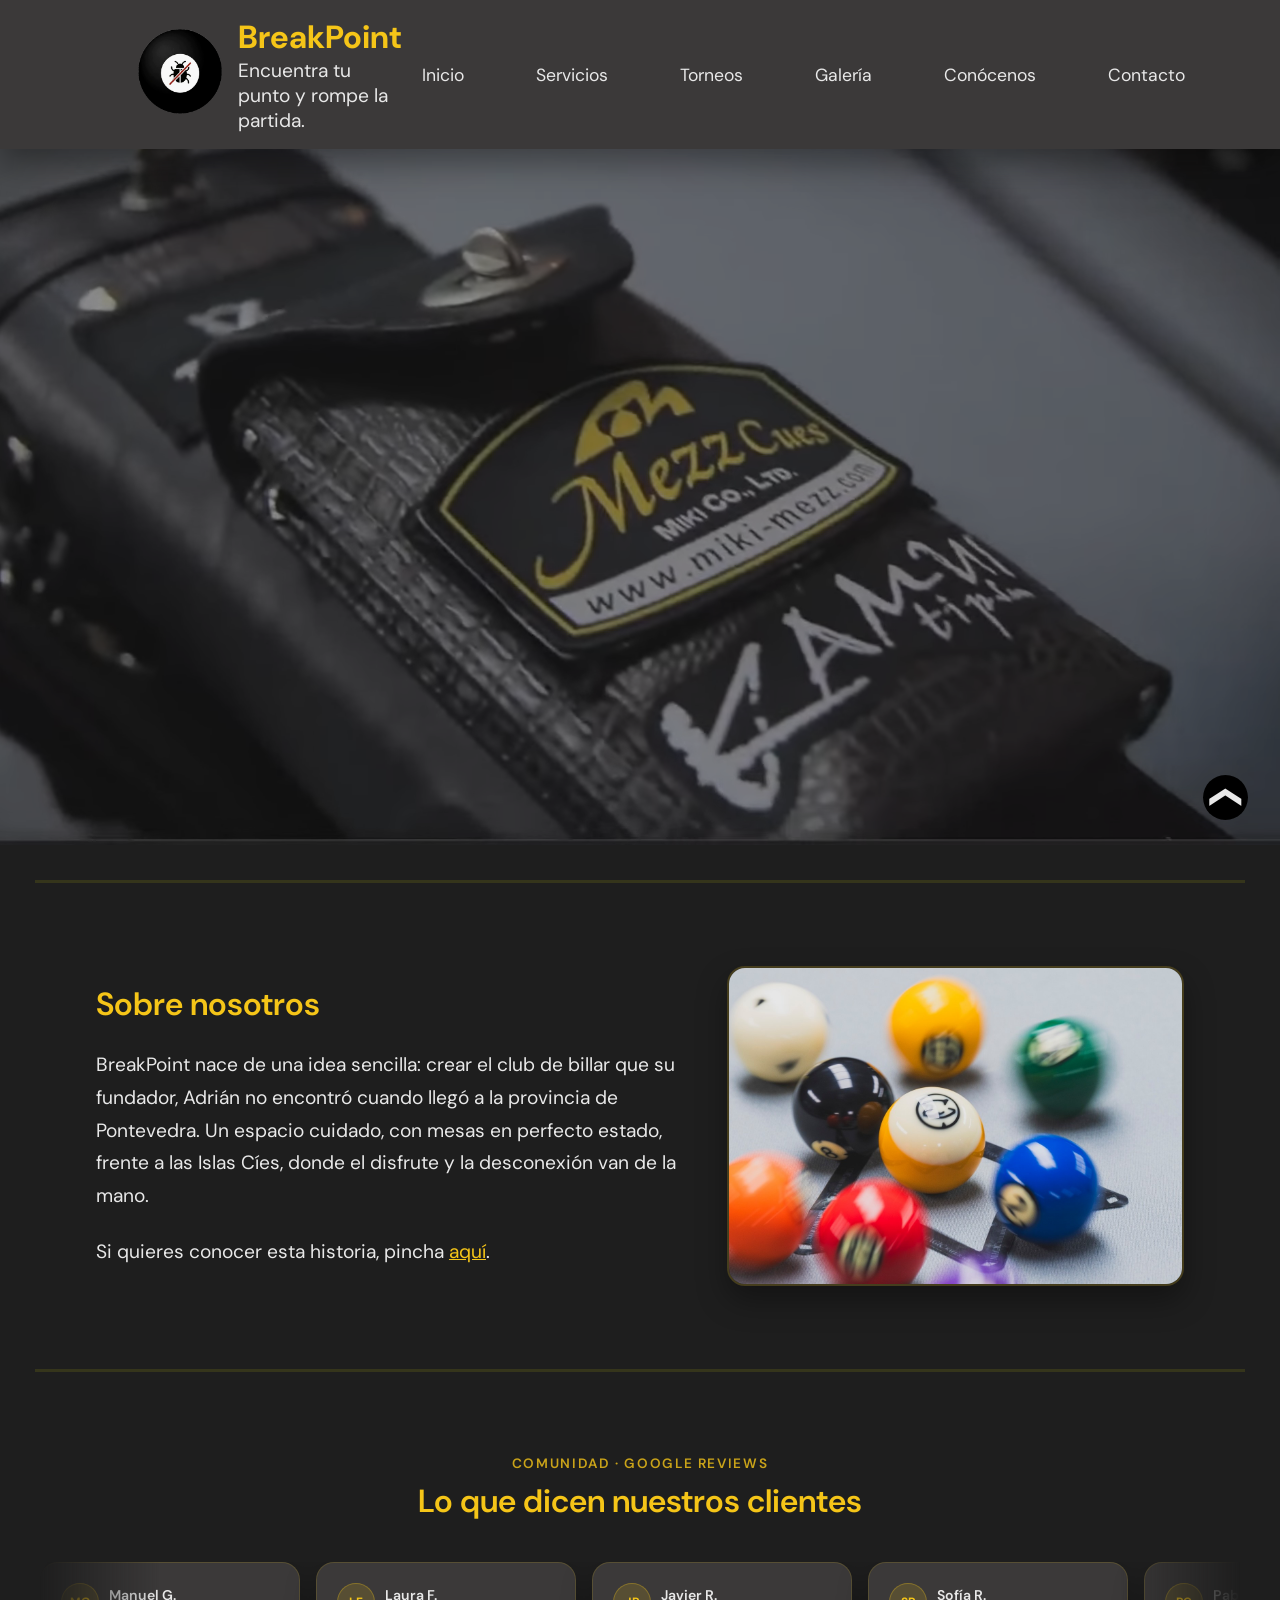
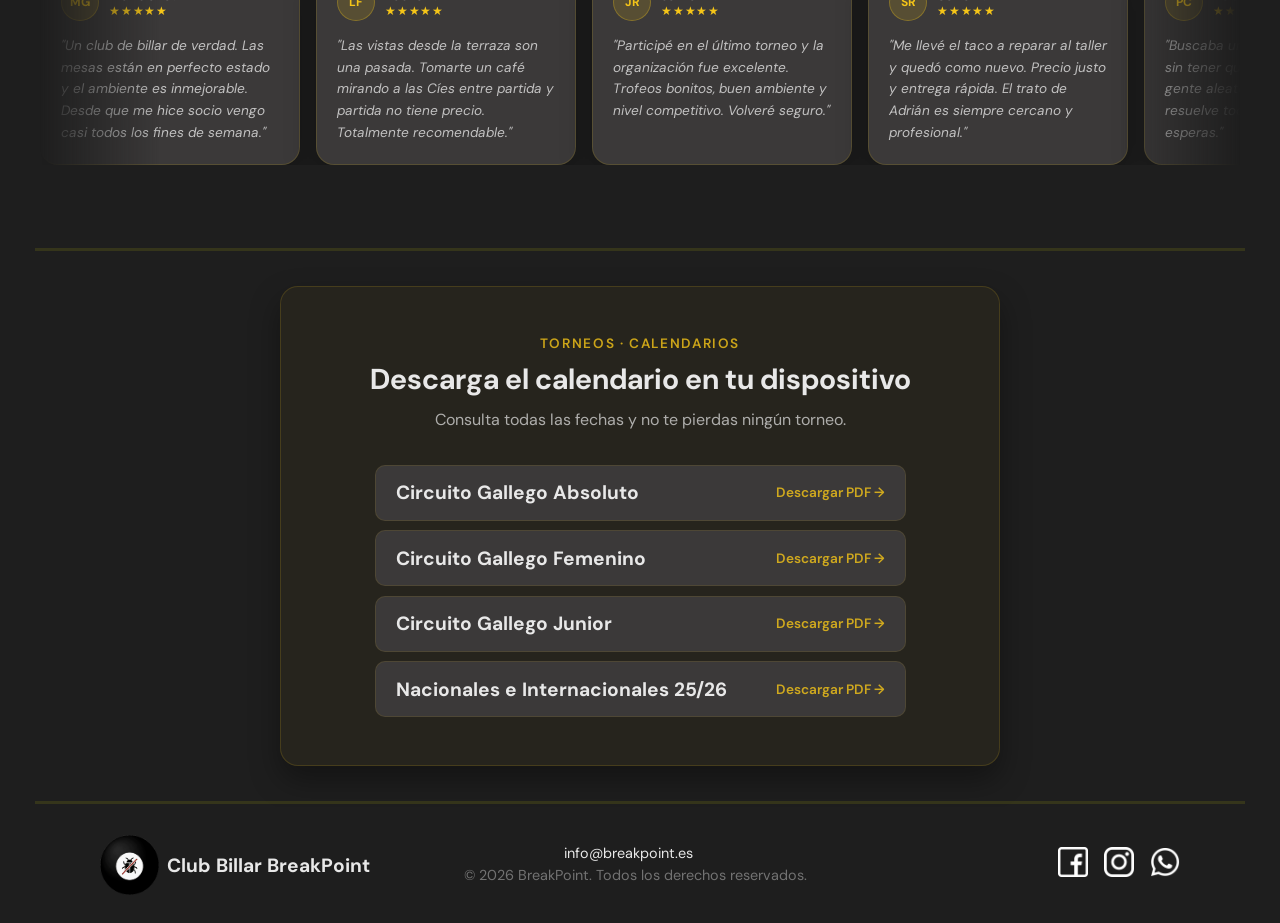
==== commit 0a62ed39: "Se modifican los archivos web a su version final" ====
--- a/web/index.html
+++ b/web/index.html
@@ -40,13 +40,7 @@
           <ul class="menu-lista">
             <li><a href="index.html">Inicio</a></li>
             <li class="menu-servicios">
-              <input
-                type="checkbox"
-                id="toggle-servicios"
-                class="toggle-servicios"
-              />
               <a>Servicios</a>
-              <label for="toggle-servicios">Servicios</label>
               <ul class="servicios-desplegable">
                 <li><a href="servicios/socio.html">Hazte socio</a></li>
                 <li>
--- a/web/css/style.css
+++ b/web/css/style.css
@@ -171,14 +171,6 @@
 
 .menu-servicios:hover .servicios-desplegable {
   display: block;
-}
-
-.toggle-servicios {
-  display: none;
-}
-
-.menu-servicios label {
-  display: none;
 }
 
 a {
@@ -2592,31 +2584,6 @@
     transform: translateX(-50%);
   }
 
-  .menu-servicios > a {
-    display: none;
-  }
-
-  .menu-servicios label {
-    display: block;
-    color: var(--color-texto);
-    font-size: 1rem;
-    padding: 10px 12px;
-    cursor: pointer;
-    transition: color 0.2s;
-  }
-
-  .menu-servicios label:hover {
-    color: var(--color-destacado);
-  }
-
-  .menu-servicios:hover .servicios-desplegable {
-    display: none;
-  }
-
-  .toggle-servicios:checked ~ .servicios-desplegable {
-    display: block;
-  }
-
   /* FOOTER */
   .footer {
     padding: 1.5rem 2rem;
@@ -3187,31 +3154,6 @@
     min-width: 160px;
   }
 
-  .menu-servicios > a {
-    display: none;
-  }
-
-  .menu-servicios label {
-    display: block;
-    color: var(--color-texto);
-    font-size: 0.9rem;
-    padding: 8px 8px;
-    cursor: pointer;
-    transition: color 0.2s;
-  }
-
-  .menu-servicios label:hover {
-    color: var(--color-destacado);
-  }
-
-  .menu-servicios:hover .servicios-desplegable {
-    display: none;
-  }
-
-  .toggle-servicios:checked ~ .servicios-desplegable {
-    display: block;
-  }
-
   /* FOOTER */
   .footer {
     padding: 1.25rem 1rem;
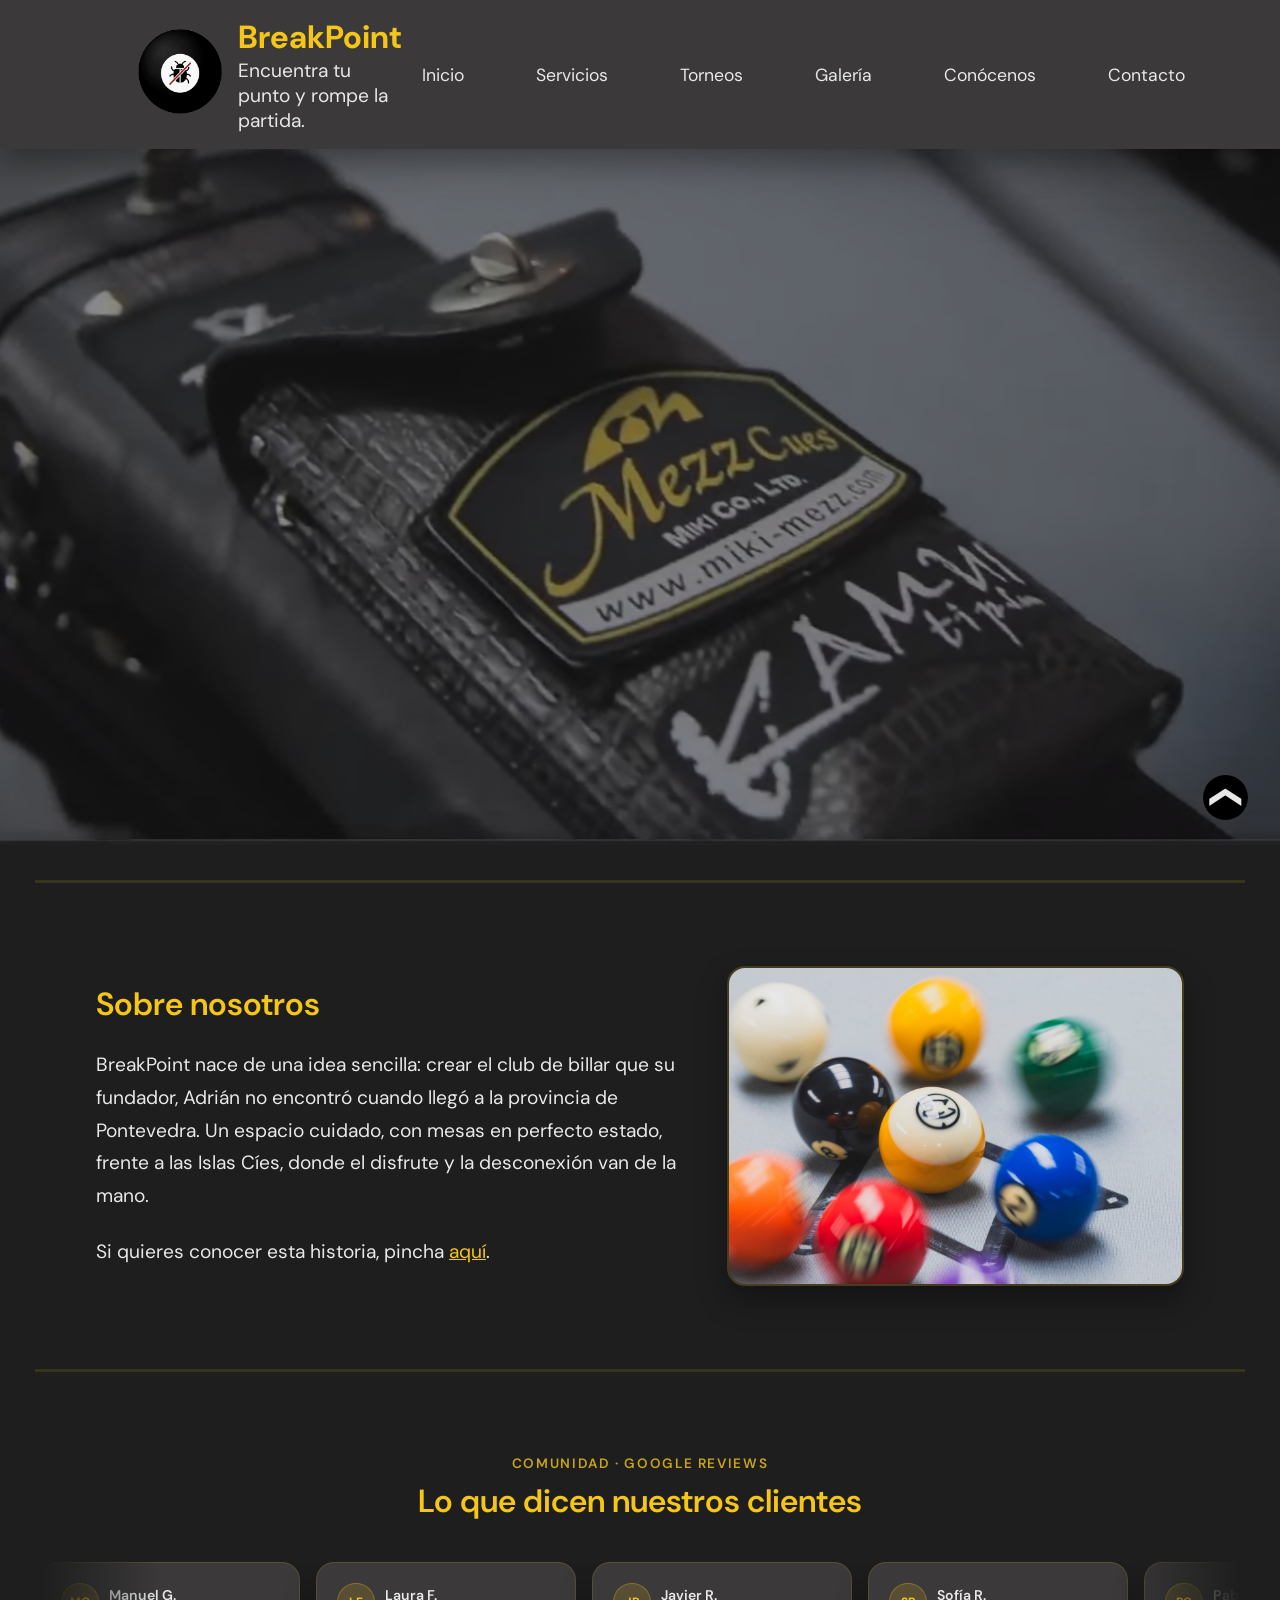
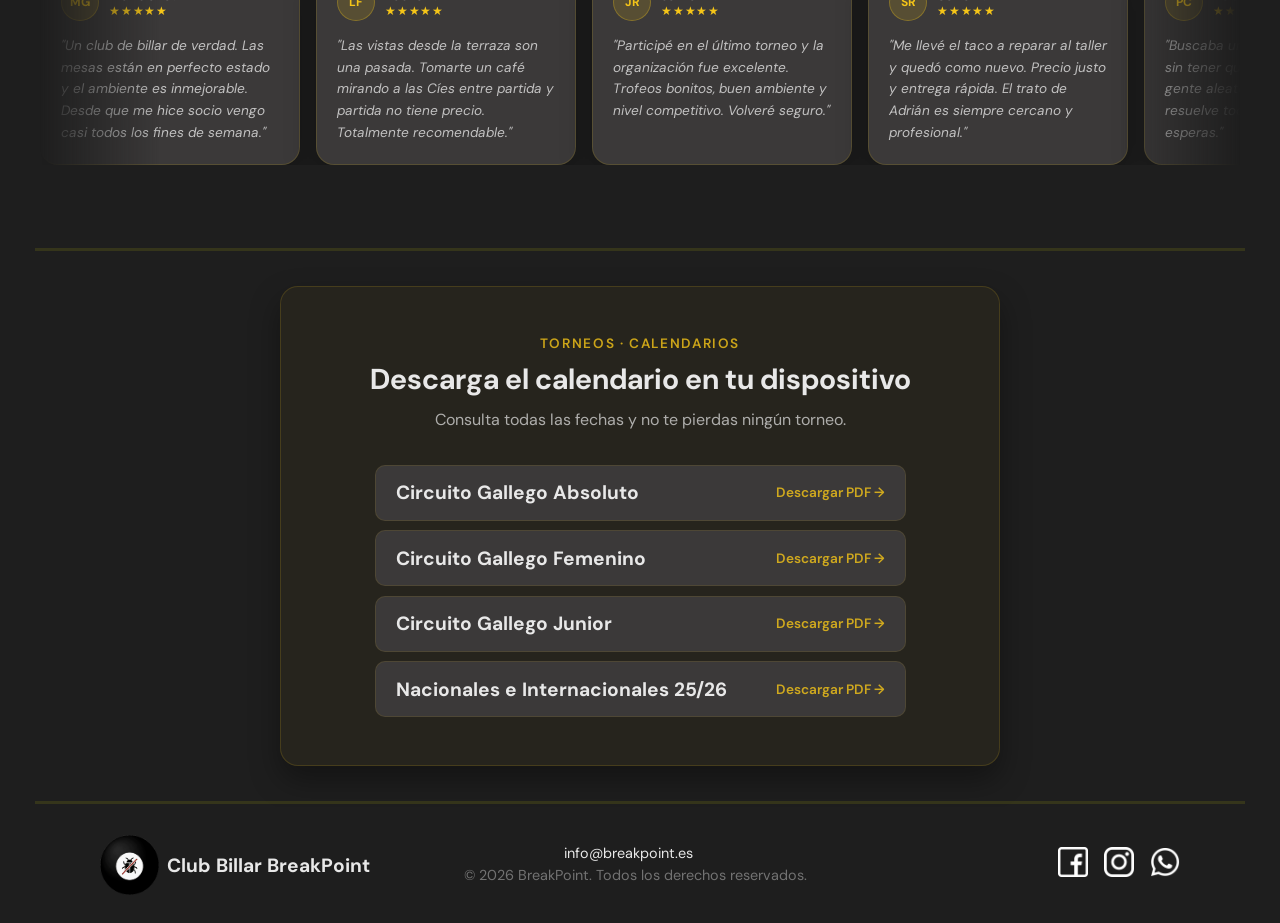
==== commit 4b4cc9bc: "Se comenta la parte --servicios-desplegable-- dentro del index.html" ====
--- a/web/index.html
+++ b/web/index.html
@@ -42,6 +42,7 @@
             <li class="menu-servicios">
               <a>Servicios</a>
               <ul class="servicios-desplegable">
+                <!-- He intentado configurar el desplegable para versión movil y tablet, ya que el :hover no funciona. Pero me ha sido imposible y he desistido  -->
                 <li><a href="servicios/socio.html">Hazte socio</a></li>
                 <li>
                   <a href="servicios/taller.html">Taller de reparaciones</a>
